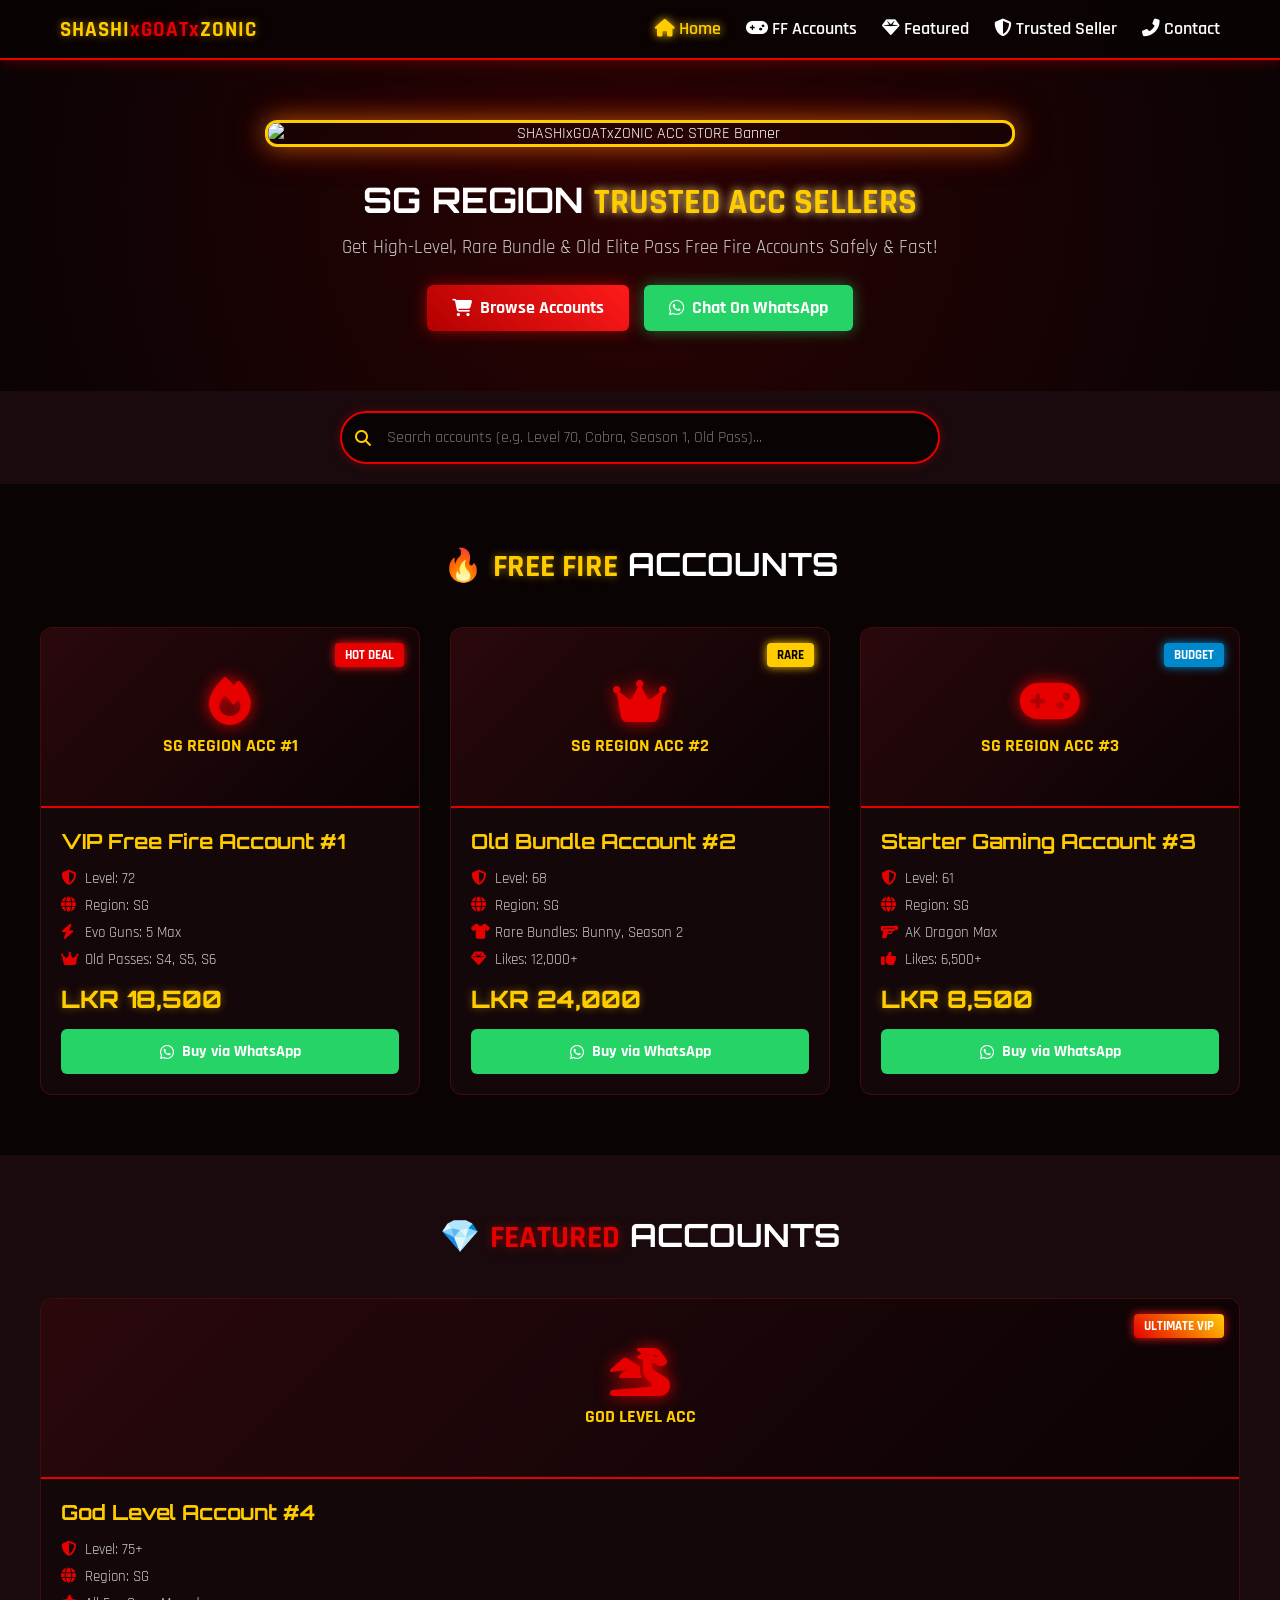
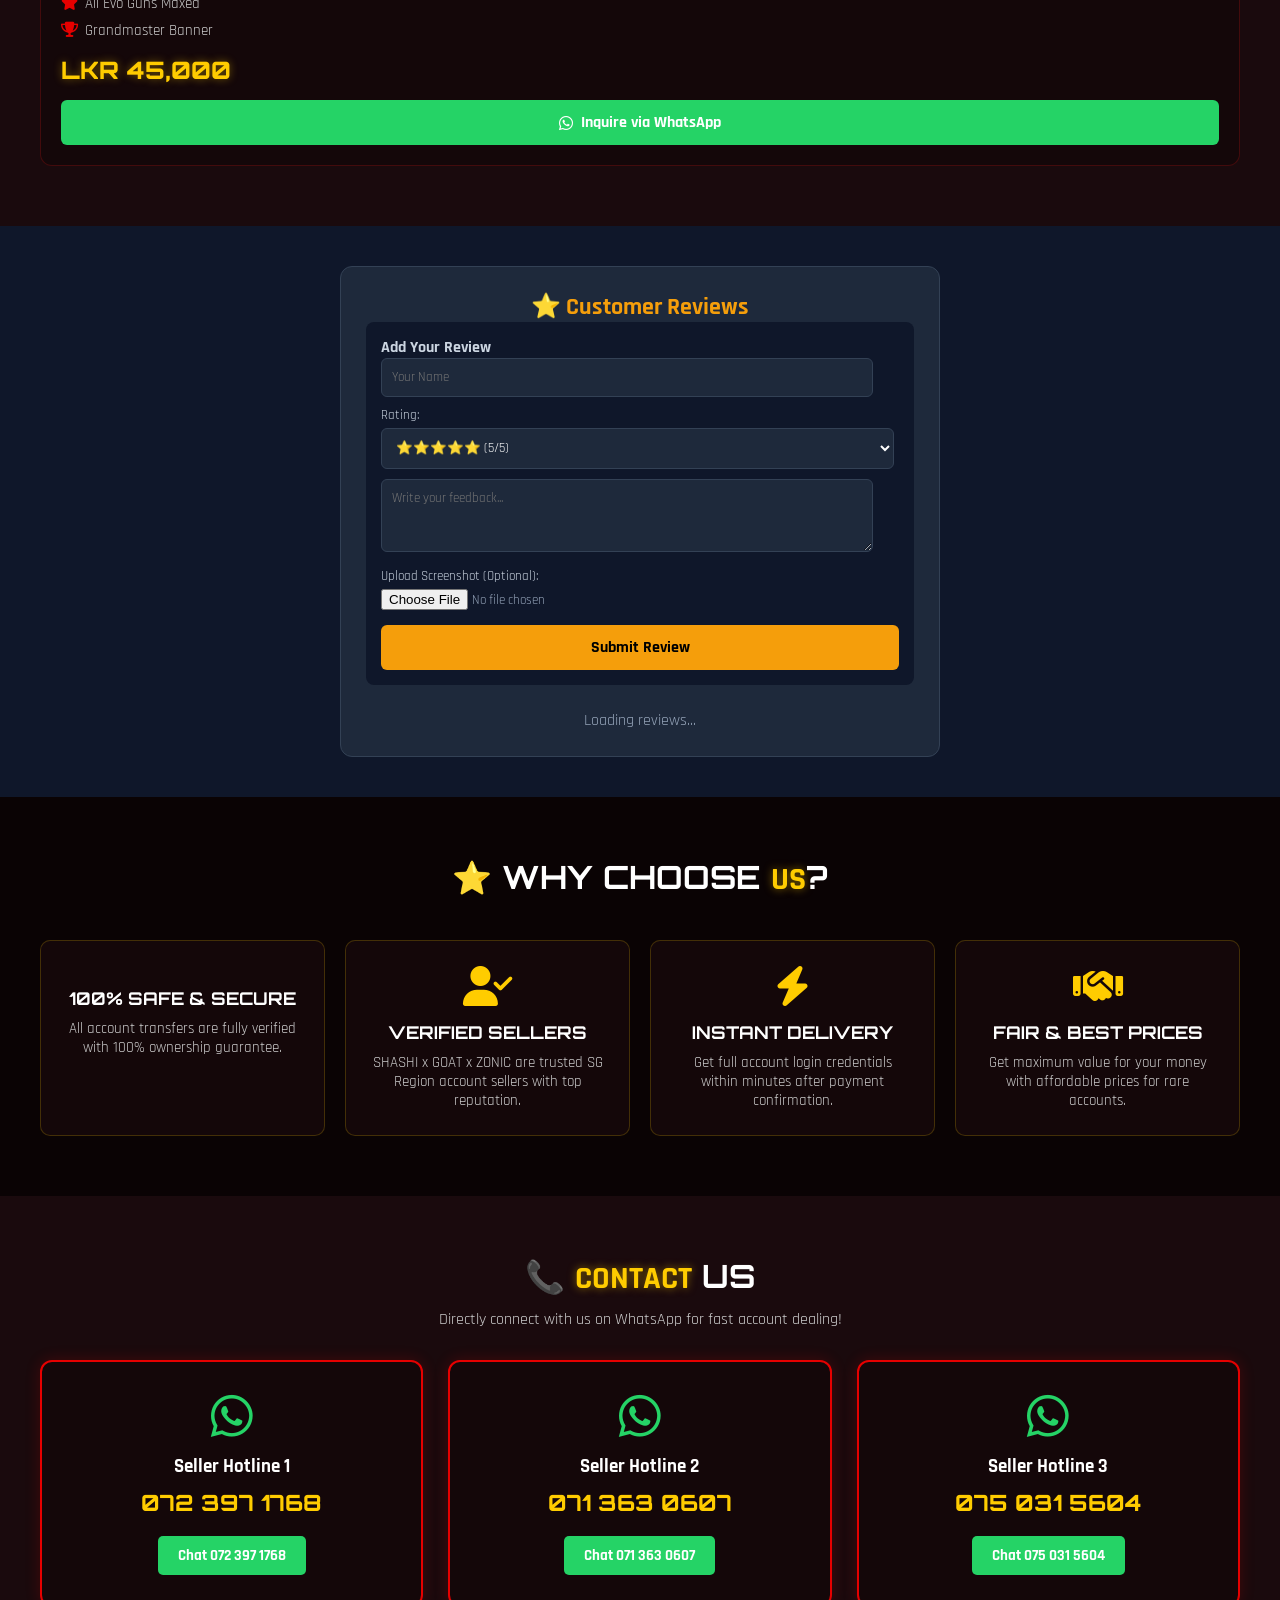
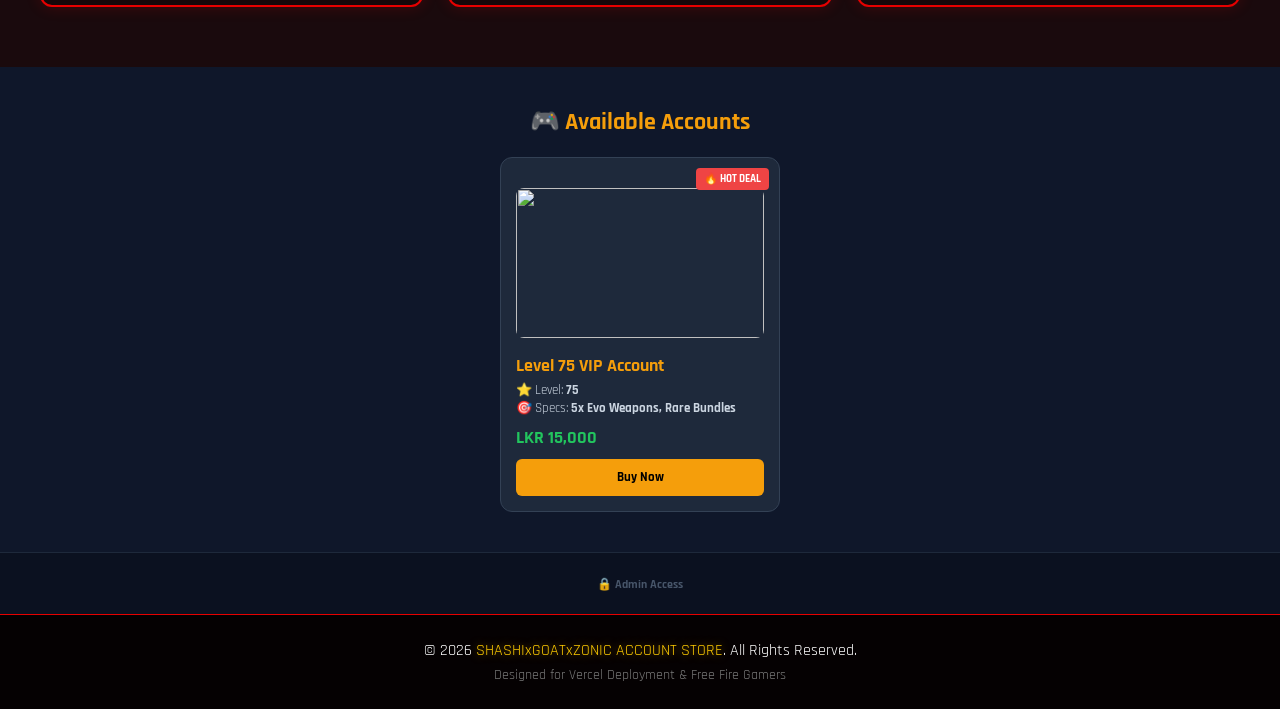
==== index.html @ 591624f6 "Update index.html" ====
<!DOCTYPE html>
<html lang="en">
<head>
    <meta charset="UTF-8">
    <meta name="viewport" content="width=device-width, initial-scale=1.0">
    <title>SHASHIxGOATxZONIC ACCOUNT STORE | Free Fire Acc Store</title>
    <!-- Google Fonts & FontAwesome -->
    <link href="https://fonts.googleapis.com/css2?family=Orbitron:wght@400;600;800;900&family=Rajdhani:wght@500;600;700&display=swap" rel="stylesheet">
    <link rel="stylesheet" href="https://cdnjs.cloudflare.com/ajax/libs/font-awesome/6.4.0/css/all.min.css">
    <link rel="stylesheet" href="style.css">
</head>
<body>

    <!-- Animated Loading Screen -->
    <div id="loader">
        <div class="spinner"></div>
        <div class="loader-text">SHASHIxGOATxZONIC</div>
        <div class="loader-sub">LOADING STORE...</div>
    </div>

    <!-- Navigation Bar -->
    <nav class="navbar">
        <div class="nav-container">
            <a href="#home" class="logo">
                <span class="gold-text">SHASHI</span><span class="red-text">xGOATx</span><span class="gold-text">ZONIC</span>
            </a>
            <div class="menu-toggle" id="mobile-menu">
                <i class="fas fa-bars"></i>
            </div>
            <ul class="nav-menu">
                <li><a href="#home" class="nav-link active"><i class="fas fa-home"></i> Home</a></li>
                <li><a href="#ff-accounts" class="nav-link"><i class="fas fa-gamepad"></i> FF Accounts</a></li>
                <li><a href="#featured" class="nav-link"><i class="fas fa-gem"></i> Featured</a></li>
                <li><a href="#trusted" class="nav-link"><i class="fas fa-shield-alt"></i> Trusted Seller</a></li>
                <li><a href="#contact" class="nav-link"><i class="fas fa-phone-alt"></i> Contact</a></li>
            </ul>
        </div>
    </nav>

    <!-- Hero Section -->
    <section id="home" class="hero">
        <div class="hero-overlay"></div>
        <div class="hero-content">
            <div class="banner-container">
                <img src="banner.jpg" alt="SHASHIxGOATxZONIC ACC STORE Banner" class="hero-banner">
            </div>
            <h1 class="hero-title">SG REGION <span class="highlight">TRUSTED ACC SELLERS</span></h1>
            <p class="hero-subtitle">Get High-Level, Rare Bundle & Old Elite Pass Free Fire Accounts Safely & Fast!</p>
            <div class="hero-btns">
                <a href="#ff-accounts" class="btn btn-primary"><i class="fas fa-shopping-cart"></i> Browse Accounts</a>
                <a href="https://wa.me/94723971768" target="_blank" class="btn btn-whatsapp"><i class="fab fa-whatsapp"></i> Chat On WhatsApp</a>
            </div>
        </div>
    </section>

    <!-- Search & Filter Bar Section -->
    <section class="search-section">
        <div class="container">
            <div class="search-box">
                <i class="fas fa-search search-icon"></i>
                <input type="text" id="searchInput" placeholder="Search accounts (e.g. Level 70, Cobra, Season 1, Old Pass)...">
            </div>
        </div>
    </section>

    <!-- Free Fire Accounts Section -->
    <section id="ff-accounts" class="section">
        <div class="container">
            <h2 class="section-title">🔥 <span class="gold-text">FREE FIRE</span> ACCOUNTS</h2>
            <div class="account-grid" id="accountGrid">

                <!-- Account Card 1 -->
                <div class="card" data-tags="sg region cobra evo level 72">
                    <div class="card-badge">HOT DEAL</div>
                    <div class="card-img-placeholder">
                        <i class="fas fa-fire card-icon"></i>
                        <span>SG REGION ACC #1</span>
                    </div>
                    <div class="card-body">
                        <h3>VIP Free Fire Account #1</h3>
                        <div class="card-specs">
                            <span><i class="fas fa-shield-alt"></i> Level: 72</span>
                            <span><i class="fas fa-globe"></i> Region: SG</span>
                            <span><i class="fas fa-bolt"></i> Evo Guns: 5 Max</span>
                            <span><i class="fas fa-crown"></i> Old Passes: S4, S5, S6</span>
                        </div>
                        <div class="price-tag">LKR 18,500</div>
                        <a href="https://wa.me/94723971768?text=I%20want%20to%20buy%20Account%201%20(LKR%2018500)" target="_blank" class="btn btn-buy"><i class="fab fa-whatsapp"></i> Buy via WhatsApp</a>
                    </div>
                </div>

                <!-- Account Card 2 -->
                <div class="card" data-tags="sg region hiphop bunny level 68">
                    <div class="card-badge gold-badge">RARE</div>
                    <div class="card-img-placeholder">
                        <i class="fas fa-crown card-icon"></i>
                        <span>SG REGION ACC #2</span>
                    </div>
                    <div class="card-body">
                        <h3>Old Bundle Account #2</h3>
                        <div class="card-specs">
                            <span><i class="fas fa-shield-alt"></i> Level: 68</span>
                            <span><i class="fas fa-globe"></i> Region: SG</span>
                            <span><i class="fas fa-tshirt"></i> Rare Bundles: Bunny, Season 2</span>
                            <span><i class="fas fa-gem"></i> Likes: 12,000+</span>
                        </div>
                        <div class="price-tag">LKR 24,000</div>
                        <a href="https://wa.me/94713630607?text=I%20want%20to%20buy%20Account%202%20(LKR%2024000)" target="_blank" class="btn btn-buy"><i class="fab fa-whatsapp"></i> Buy via WhatsApp</a>
                    </div>
                </div>

                <!-- Account Card 3 -->
                <div class="card" data-tags="budget level 60 sg region">
                    <div class="card-badge blue-badge">BUDGET</div>
                    <div class="card-img-placeholder">
                        <i class="fas fa-gamepad card-icon"></i>
                        <span>SG REGION ACC #3</span>
                    </div>
                    <div class="card-body">
                        <h3>Starter Gaming Account #3</h3>
                        <div class="card-specs">
                            <span><i class="fas fa-shield-alt"></i> Level: 61</span>
                            <span><i class="fas fa-globe"></i> Region: SG</span>
                            <span><i class="fas fa-gun"></i> AK Dragon Max</span>
                            <span><i class="fas fa-thumbs-up"></i> Likes: 6,500+</span>
                        </div>
                        <div class="price-tag">LKR 8,500</div>
                        <a href="https://wa.me/94750315604?text=I%20want%20to%20buy%20Account%203%20(LKR%208500)" target="_blank" class="btn btn-buy"><i class="fab fa-whatsapp"></i> Buy via WhatsApp</a>
                    </div>
                </div>

            </div>
        </div>
    </section>

    <!-- Featured Accounts Section -->
    <section id="featured" class="section alt-bg">
        <div class="container">
            <h2 class="section-title">💎 <span class="red-text">FEATURED</span> ACCOUNTS</h2>
            <div class="account-grid">

                <!-- Featured Card 1 -->
                <div class="card featured-card">
                    <div class="card-badge glow-badge">ULTIMATE VIP</div>
                    <div class="card-img-placeholder feat-bg">
                        <i class="fas fa-dragon card-icon"></i>
                        <span>GOD LEVEL ACC</span>
                    </div>
                    <div class="card-body">
                        <h3>God Level Account #4</h3>
                        <div class="card-specs">
                            <span><i class="fas fa-shield-alt"></i> Level: 75+</span>
                            <span><i class="fas fa-globe"></i> Region: SG</span>
                            <span><i class="fas fa-star"></i> All Evo Guns Maxed</span>
                            <span><i class="fas fa-trophy"></i> Grandmaster Banner</span>
                        </div>
                        <div class="price-tag">LKR 45,000</div>
                        <a href="https://wa.me/94723971768?text=I%20want%20to%20inquire%20about%20Featured%20God%20Level%20Account%204" target="_blank" class="btn btn-buy glow-btn"><i class="fab fa-whatsapp"></i> Inquire via WhatsApp</a>
                    </div>
                </div>

            </div>
        </div>
    </section>

<!-- REVIEWS SECTION -->
<section id="reviews-section" style="padding: 40px 20px; background: #0f172a; font-family: sans-serif;">
    <div style="max-width: 600px; margin: 0 auto; background: #1e293b; padding: 25px; border-radius: 12px; border: 1px solid #334155; color: #fff;">
        <h2 style="color: #f59e0b; text-align: center; margin-top: 0;">⭐ Customer Reviews</h2>

        <!-- Submit Review Form -->
        <div style="background: #0f172a; padding: 15px; border-radius: 8px; margin-bottom: 25px;">
            <h3 style="margin-top: 0; font-size: 16px; color: #cbd5e1;">Add Your Review</h3>
            
            <input type="text" id="revName" placeholder="Your Name" style="width: 95%; padding: 10px; margin-bottom: 10px; border-radius: 6px; border: 1px solid #334155; background: #1e293b; color: #fff;">
            
            <label style="font-size: 13px; color: #cbd5e1; display: block; margin-bottom: 5px;">Rating:</label>
            <select id="revRating" style="width: 99%; padding: 10px; margin-bottom: 10px; border-radius: 6px; border: 1px solid #334155; background: #1e293b; color: #fff;">
                <option value="5">⭐⭐⭐⭐⭐ (5/5)</option>
                <option value="4">⭐⭐⭐⭐ (4/5)</option>
                <option value="3">⭐⭐⭐ (3/5)</option>
                <option value="2">⭐⭐ (2/5)</option>
                <option value="1">⭐ (1/5)</option>
            </select>

            <textarea id="revComment" placeholder="Write your feedback..." rows="3" style="width: 95%; padding: 10px; margin-bottom: 10px; border-radius: 6px; border: 1px solid #334155; background: #1e293b; color: #fff;"></textarea>
            
            <label style="font-size: 13px; color: #cbd5e1; display: block; margin-bottom: 5px;">Upload Screenshot (Optional):</label>
            <input type="file" id="revImage" accept="image/*" style="background: transparent; border: none; color: #94a3b8; margin-bottom: 15px;">

            <button onclick="submitReview()" id="subBtn" style="width: 100%; padding: 12px; background: #f59e0b; color: #000; border: none; font-weight: bold; border-radius: 6px; cursor: pointer; font-size: 16px;">Submit Review</button>
        </div>

        <!-- Reviews Display List -->
        <div id="reviewsContainer">
            <p style="text-align: center; color: #94a3b8;">Loading reviews...</p>
        </div>
    </div>
</section>

    
    <!-- Trusted Seller Section -->
    <section id="trusted" class="section">
        <div class="container">
            <h2 class="section-title">⭐ WHY CHOOSE <span class="gold-text">US</span>?</h2>
            <div class="trusted-grid">
                <div class="trusted-box">
                    <i class="fas fa-shield-check trust-icon"></i>
                    <h3>100% SAFE & SECURE</h3>
                    <p>All account transfers are fully verified with 100% ownership guarantee.</p>
                </div>
                <div class="trusted-box">
                    <i class="fas fa-user-check trust-icon"></i>
                    <h3>VERIFIED SELLERS</h3>
                    <p>SHASHI x GOAT x ZONIC are trusted SG Region account sellers with top reputation.</p>
                </div>
                <div class="trusted-box">
                    <i class="fas fa-bolt trust-icon"></i>
                    <h3>INSTANT DELIVERY</h3>
                    <p>Get full account login credentials within minutes after payment confirmation.</p>
                </div>
                <div class="trusted-box">
                    <i class="fas fa-handshake trust-icon"></i>
                    <h3>FAIR & BEST PRICES</h3>
                    <p>Get maximum value for your money with affordable prices for rare accounts.</p>
                </div>
            </div>
        </div>
    </section>

    <!-- Contact Section -->
    <section id="contact" class="section alt-bg">
        <div class="container">
            <h2 class="section-title">📞 <span class="gold-text">CONTACT</span> US</h2>
            <p class="contact-sub">Directly connect with us on WhatsApp for fast account dealing!</p>
            
            <div class="contact-cards">
                <div class="contact-card">
                    <i class="fab fa-whatsapp contact-icon"></i>
                    <h3>Seller Hotline 1</h3>
                    <p class="phone-number">072 397 1768</p>
                    <a href="https://wa.me/94723971768" target="_blank" class="btn btn-whatsapp-card">Chat 072 397 1768</a>
                </div>

                <div class="contact-card">
                    <i class="fab fa-whatsapp contact-icon"></i>
                    <h3>Seller Hotline 2</h3>
                    <p class="phone-number">071 363 0607</p>
                    <a href="https://wa.me/94713630607" target="_blank" class="btn btn-whatsapp-card">Chat 071 363 0607</a>
                </div>

                <div class="contact-card">
                    <i class="fab fa-whatsapp contact-icon"></i>
                    <h3>Seller Hotline 3</h3>
                    <p class="phone-number">075 031 5604</p>
                    <a href="https://wa.me/94750315604" target="_blank" class="btn btn-whatsapp-card">Chat 075 031 5604</a>
                </div>
            </div>
        </div>
    </section>


<!-- 1. ACCOUNTS DISPLAY SECTION -->
<section id="accounts" style="padding: 40px 20px; background: #0f172a; text-align: center;">
    <h2 style="color: #f59e0b; margin-bottom: 20px;">🎮 Available Accounts</h2>
    
    <div id="accountsContainer" style="display: flex; flex-wrap: wrap; gap: 20px; justify-content: center; max-width: 1000px; margin: 0 auto;">
        <!-- Sample Card -->
        <div class="acc-card" style="background: #1e293b; width: 280px; padding: 15px; border-radius: 12px; border: 1px solid #334155; position: relative; text-align: left; color: #fff;">
            <span style="position: absolute; top: 10px; right: 10px; background: #ef4444; color: #fff; padding: 4px 8px; border-radius: 4px; font-size: 11px; font-weight: bold;">🔥 HOT DEAL</span>
            <img src="https://via.placeholder.com/250x150" style="width: 100%; border-radius: 8px; margin-top: 15px; height: 150px; object-fit: cover;">
            <h3 style="margin: 10px 0 5px 0; color: #f59e0b; font-size: 18px;">Level 75 VIP Account</h3>
            <p style="margin: 2px 0; font-size: 13px; color: #cbd5e1;">⭐ Level: <strong>75</strong></p>
            <p style="margin: 2px 0; font-size: 13px; color: #cbd5e1;">🎯 Specs: <strong>5x Evo Weapons, Rare Bundles</strong></p>
            <h4 style="color: #22c55e; margin: 10px 0; font-size: 18px;">LKR 15,000</h4>
            <button onclick="alert('Contacting Admin...')" style="width: 100%; padding: 10px; background: #f59e0b; color: #000; font-weight: bold; border: none; border-radius: 6px; cursor: pointer;">Buy Now</button>
        </div>
    </div>
</section>

<!-- 2. PROTECTED ADMIN SECTION -->
<section style="text-align: center; padding: 20px; background: #0b1120; border-top: 1px solid #1e293b;">
    <!-- Small Secret Button for Admin -->
    <button onclick="toggleAdminPanel()" style="background: transparent; color: #475569; border: none; font-size: 12px; cursor: pointer; font-weight: bold;">
        🔒 Admin Access
    </button>

    <div id="adminPanelModal" style="display: none; max-width: 450px; margin: 20px auto; background: #1e293b; padding: 25px; border-radius: 12px; border: 1px solid #334155; color: #fff; text-align: left;">
        
        <!-- STEP 1: LOGIN -->
        <div id="adminLoginBox">
            <h3 style="color: #f59e0b; margin-top: 0; text-align: center;">🔐 Admin Passcode</h3>
            <input type="password" id="adminSecretPass" placeholder="Enter Admin Password" style="width: 93%; padding: 10px; margin-bottom: 10px; border-radius: 6px; border: 1px solid #334155; background: #0f172a; color: #fff; text-align: center;">
            <button onclick="loginAsAdmin()" style="width: 100%; padding: 10px; background: #f59e0b; color: #000; font-weight: bold; border: none; border-radius: 6px; cursor: pointer;">Unlock Admin Panel</button>
            <p id="passErr" style="color: #ef4444; font-size: 13px; display: none; text-align: center; margin-top: 8px;">⚠️ මුරපදය වැරදියි!</p>
        </div>

        <!-- STEP 2: ADD AD FORM (Hidden until login) -->
        <div id="adCreationForm" style="display: none;">
            <div style="display: flex; justify-content: space-between; align-items: center; margin-bottom: 15px;">
                <h3 style="color: #22c55e; margin: 0;">➕ Post New Ad</h3>
                <button onclick="logoutAdmin()" style="background: #ef4444; color: #fff; border: none; padding: 4px 8px; border-radius: 4px; font-size: 11px; cursor: pointer;">Lock Panel</button>
            </div>
            
            <label style="font-size: 12px; color: #cbd5e1;">Badge Tag:</label>
            <select id="adBadge" style="width: 100%; padding: 8px; margin-bottom: 10px; border-radius: 6px; background: #0f172a; color: #fff; border: 1px solid #334155;">
                <option value="🔥 HOT DEAL">🔥 HOT DEAL</option>
                <option value="💰 BUDGET BUY">💰 BUDGET BUY</option>
                <option value="⚡ QUICK SALE">⚡ QUICK SALE</option>
                <option value="👑 VIP ACCOUNT">👑 VIP ACCOUNT</option>
            </select>

            <label style="font-size: 12px; color: #cbd5e1;">Account Title:</label>
            <input type="text" id="adTitle" placeholder="e.g. Level 70 Max Evo Account" style="width: 93%; padding: 8px; margin-bottom: 10px; border-radius: 6px; background: #0f172a; color: #fff; border: 1px solid #334155;">

            <label style="font-size: 12px; color: #cbd5e1;">Account Level:</label>
            <input type="number" id="adLevel" placeholder="e.g. 70" style="width: 93%; padding: 8px; margin-bottom: 10px; border-radius: 6px; background: #0f172a; color: #fff; border: 1px solid #334155;">

            <label style="font-size: 12px; color: #cbd5e1;">Key Details / Specs:</label>
            <input type="text" id="adSpecs" placeholder="e.g. Cobra MP40, AK Blue Dragon" style="width: 93%; padding: 8px; margin-bottom: 10px; border-radius: 6px; background: #0f172a; color: #fff; border: 1px solid #334155;">

            <label style="font-size: 12px; color: #cbd5e1;">Price (LKR):</label>
            <input type="text" id="adPrice" placeholder="e.g. 15,000" style="width: 93%; padding: 8px; margin-bottom: 10px; border-radius: 6px; background: #0f172a; color: #fff; border: 1px solid #334155;">

            <label style="font-size: 12px; color: #cbd5e1; display: block; margin-top: 5px;">Upload Image from Device:</label>
            <input type="file" id="adImageFile" accept="image/*" style="width: 93%; padding: 8px; margin-bottom: 15px; background: #0f172a; color: #94a3b8; border-radius: 6px; border: 1px solid #334155;">

            <button onclick="postAdAsAdmin()" style="width: 100%; padding: 12px; background: #22c55e; color: #fff; font-weight: bold; border: none; border-radius: 6px; cursor: pointer; font-size: 15px;">🚀 Post Account Ad</button>
        </div>

    </div>
</section>

<!-- 3. JAVASCRIPT LOGIC -->
<script>
function toggleAdminPanel() {
    const box = document.getElementById('adminPanelModal');
    box.style.display = box.style.display === 'none' ? 'block' : 'none';
}

function loginAsAdmin() {
    const pass = document.getElementById('adminSecretPass').value;
    const err = document.getElementById('passErr');
    
    // 👇 ඔයාගේ Admin Password එක මෙතැනට දාන්න (දැනට 1234)
    if (pass === "1234") { 
        err.style.display = "none";
        document.getElementById('adminLoginBox').style.display = "none";
        document.getElementById('adCreationForm').style.display = "block";
    } else {
        err.style.display = "block";
    }
}

function logoutAdmin() {
    document.getElementById('adminSecretPass').value = "";
    document.getElementById('adminLoginBox').style.display = "block";
    document.getElementById('adCreationForm').style.display = "none";
}

function postAdAsAdmin() {
    const badge = document.getElementById('adBadge').value;
    const title = document.getElementById('adTitle').value.trim();
    const level = document.getElementById('adLevel').value.trim();
    const specs = document.getElementById('adSpecs').value.trim();
    const price = document.getElementById('adPrice').value.trim();
    const fileInput = document.getElementById('adImageFile');

    if (!title || !price) {
        alert("කරුණාකර Title එක සහ Price එක ඇතුළත් කරන්න!");
        return;
    }

    if (fileInput.files && fileInput.files[0]) {
        const reader = new FileReader();
        reader.onload = function(e) {
            renderCard(badge, title, level, specs, price, e.target.result);
        };
        reader.readAsDataURL(fileInput.files[0]);
    } else {
        renderCard(badge, title, level, specs, price, "https://via.placeholder.com/250x150");
    }
}

function renderCard(badge, title, level, specs, price, imageSrc) {
    let badgeBg = "#ef4444"; 
    if(badge.includes("BUDGET")) badgeBg = "#3b82f6"; 
    if(badge.includes("QUICK")) badgeBg = "#f59e0b"; 
    if(badge.includes("VIP")) badgeBg = "#8b5cf6"; 

    const container = document.getElementById('accountsContainer');
    
    const cardHtml = `
        <div class="acc-card" style="background: #1e293b; width: 280px; padding: 15px; border-radius: 12px; border: 1px solid #334155; position: relative; text-align: left; color: #fff;">
            <span style="position: absolute; top: 10px; right: 10px; background: ${badgeBg}; color: #fff; padding: 4px 8px; border-radius: 4px; font-size: 11px; font-weight: bold;">${badge}</span>
            <img src="${imageSrc}" style="width: 100%; border-radius: 8px; margin-top: 15px; height: 150px; object-fit: cover;">
            <h3 style="margin: 10px 0 5px 0; color: #f59e0b; font-size: 18px;">${title}</h3>
            <p style="margin: 2px 0; font-size: 13px; color: #cbd5e1;">⭐ Level: <strong>${level || 'N/A'}</strong></p>
            <p style="margin: 2px 0; font-size: 13px; color: #cbd5e1;">🎯 Specs: <strong>${specs || 'Standard'}</strong></p>
            <h4 style="color: #22c55e; margin: 10px 0; font-size: 18px;">LKR ${price}</h4>
            <button onclick="alert('Contacting Admin...')" style="width: 100%; padding: 10px; background: #f59e0b; color: #000; font-weight: bold; border: none; border-radius: 6px; cursor: pointer;">Buy Now</button>
        </div>
    `;

    container.insertAdjacentHTML('afterbegin', cardHtml);
    alert("Ad එක සාර්ථකව Post විය! 🎉");

    // Clear inputs
    document.getElementById('adTitle').value = "";
    document.getElementById('adLevel').value = "";
    document.getElementById('adSpecs').value = "";
    document.getElementById('adPrice').value = "";
    document.getElementById('adImageFile').value = "";
}
</script>

<script>
function toggleAdminBox() {
    const box = document.getElementById('adminModal');
    box.style.display = box.style.display === 'none' ? 'block' : 'none';
}

function checkInlineAdmin() {
    const pass = document.getElementById('inlineAdminPass').value;
    const err = document.getElementById('inlineAdminErr');
    const controls = document.getElementById('adminControls');

    if (pass === "dszdenu2010") { // 👈 ඔබේ Admin Password එක මෙතැනට දාන්න
        err.style.display = "none";
        controls.style.display = "block";
    } else {
        err.style.display = "block";
        controls.style.display = "none";
    }
}
</script>

    <!-- Footer -->
    <footer class="footer">
        <div class="container">
            <p>&copy; 2026 <span class="gold-text">SHASHIxGOATxZONIC ACCOUNT STORE</span>. All Rights Reserved.</p>
            <p class="sub-foot">Designed for Vercel Deployment & Free Fire Gamers</p>
        </div>
    </footer>

    <script src="script.js"></script>
</body>
</html>
---- style.css ----
/* Reset & Global CSS */
* {
    margin: 0;
    padding: 0;
    box-sizing: border-box;
    scroll-behavior: smooth;
    font-family: 'Rajdhani', sans-serif;
}

:root {
    --bg-dark: #0a0304;
    --bg-card: #140709;
    --bg-alt: #1a0a0d;
    --red-main: #e60000;
    --red-glow: #ff1a1a;
    --gold-main: #ffcc00;
    --gold-glow: #ffe680;
    --text-light: #ffffff;
    --text-dim: #cccccc;
    --border-red: #ff1a1a33;
}

body {
    background-color: var(--bg-dark);
    color: var(--text-light);
    overflow-x: hidden;
}

/* Scrollbar */
::-webkit-scrollbar {
    width: 8px;
}
::-webkit-scrollbar-track {
    background: var(--bg-dark);
}
::-webkit-scrollbar-thumb {
    background: var(--red-main);
    border-radius: 4px;
}

/* Loading Screen */
#loader {
    position: fixed;
    top: 0;
    left: 0;
    width: 100%;
    height: 100%;
    background: var(--bg-dark);
    display: flex;
    flex-direction: column;
    justify-content: center;
    align-items: center;
    z-index: 99999;
    transition: opacity 0.5s ease, visibility 0.5s ease;
}

.spinner {
    width: 60px;
    height: 60px;
    border: 5px solid #222;
    border-top: 5px solid var(--red-main);
    border-bottom: 5px solid var(--gold-main);
    border-radius: 50%;
    animation: spin 1s linear infinite;
}

.loader-text {
    font-family: 'Orbitron', sans-serif;
    color: var(--gold-main);
    font-size: 1.5rem;
    font-weight: 800;
    margin-top: 20px;
    letter-spacing: 2px;
    text-shadow: 0 0 10px rgba(255, 204, 0, 0.5);
}

.loader-sub {
    color: var(--red-main);
    letter-spacing: 3px;
    font-size: 0.9rem;
    margin-top: 5px;
}

@keyframes spin {
    0% { transform: rotate(0deg); }
    100% { transform: rotate(360deg); }
}

/* Navigation Bar */
.navbar {
    position: fixed;
    top: 0;
    left: 0;
    width: 100%;
    background: rgba(10, 3, 4, 0.95);
    border-bottom: 2px solid var(--red-main);
    box-shadow: 0 0 15px rgba(230, 0, 0, 0.4);
    z-index: 1000;
    padding: 15px 0;
}

.nav-container {
    max-width: 1200px;
    margin: 0 auto;
    display: flex;
    justify-content: space-between;
    align-items: center;
    padding: 0 20px;
}

.logo {
    font-family: 'Orbitron', sans-serif;
    font-size: 1.3rem;
    font-weight: 900;
    text-decoration: none;
    letter-spacing: 1px;
}

.gold-text { color: var(--gold-main); text-shadow: 0 0 8px rgba(255,204,0,0.5); }
.red-text { color: var(--red-main); text-shadow: 0 0 8px rgba(230,0,0,0.5); }

.nav-menu {
    display: flex;
    list-style: none;
    gap: 25px;
}

.nav-link {
    color: var(--text-light);
    text-decoration: none;
    font-size: 1.1rem;
    font-weight: 600;
    transition: 0.3s;
}

.nav-link:hover, .nav-link.active {
    color: var(--gold-main);
    text-shadow: 0 0 10px var(--gold-main);
}

.menu-toggle {
    display: none;
    font-size: 1.5rem;
    color: var(--gold-main);
    cursor: pointer;
}

/* Hero Section */
.hero {
    position: relative;
    padding: 120px 20px 60px;
    text-align: center;
    background: radial-gradient(circle, rgba(230,0,0,0.15) 0%, rgba(10,3,4,1) 100%);
}

.banner-container {
    max-width: 750px;
    margin: 0 auto 30px;
    border: 3px solid var(--gold-main);
    border-radius: 12px;
    overflow: hidden;
    box-shadow: 0 0 25px rgba(255, 204, 0, 0.4), 0 0 35px rgba(230, 0, 0, 0.5);
    transition: transform 0.4s ease;
}

.banner-container:hover {
    transform: scale(1.02);
}

.hero-banner {
    width: 100%;
    height: auto;
    display: block;
}

.hero-title {
    font-family: 'Orbitron', sans-serif;
    font-size: 2.2rem;
    color: var(--text-light);
    margin-bottom: 10px;
}

.hero-title .highlight {
    color: var(--gold-main);
    text-shadow: 0 0 10px var(--gold-glow);
}

.hero-subtitle {
    font-size: 1.2rem;
    color: var(--text-dim);
    max-width: 600px;
    margin: 0 auto 25px;
}

.hero-btns {
    display: flex;
    justify-content: center;
    gap: 15px;
    flex-wrap: wrap;
}

/* Buttons */
.btn {
    padding: 12px 25px;
    border-radius: 6px;
    font-weight: 700;
    font-size: 1.1rem;
    text-decoration: none;
    display: inline-flex;
    align-items: center;
    gap: 8px;
    cursor: pointer;
    transition: all 0.3s ease;
    border: none;
}

.btn-primary {
    background: linear-gradient(45deg, #b30000, #ff1a1a);
    color: #fff;
    box-shadow: 0 0 15px rgba(230,0,0,0.6);
}

.btn-primary:hover {
    transform: translateY(-3px);
    box-shadow: 0 0 25px rgba(255,26,26,0.9);
}

.btn-whatsapp {
    background: #25d366;
    color: #fff;
    box-shadow: 0 0 15px rgba(37,211,102,0.5);
}

.btn-whatsapp:hover {
    transform: translateY(-3px);
    box-shadow: 0 0 25px rgba(37,211,102,0.8);
}

/* Search Section */
.search-section {
    padding: 20px;
    background: var(--bg-alt);
}

.container {
    max-width: 1200px;
    margin: 0 auto;
}

.search-box {
    position: relative;
    max-width: 600px;
    margin: 0 auto;
}

.search-icon {
    position: absolute;
    left: 15px;
    top: 50%;
    transform: translateY(-50%);
    color: var(--gold-main);
}

#searchInput {
    width: 100%;
    padding: 14px 15px 14px 45px;
    background: var(--bg-dark);
    border: 2px solid var(--red-main);
    border-radius: 30px;
    color: #fff;
    font-size: 1rem;
    outline: none;
    box-shadow: 0 0 10px rgba(230, 0, 0, 0.3);
    transition: 0.3s;
}

#searchInput:focus {
    border-color: var(--gold-main);
    box-shadow: 0 0 15px var(--gold-main);
}

/* Sections */
.section {
    padding: 60px 20px;
}

.alt-bg {
    background-color: var(--bg-alt);
}

.section-title {
    font-family: 'Orbitron', sans-serif;
    text-align: center;
    font-size: 2rem;
    margin-bottom: 40px;
    color: var(--text-light);
}

/* Account Grid & Cards */
.account-grid {
    display: grid;
    grid-template-columns: repeat(auto-fit, minmax(300px, 1fr));
    gap: 30px;
}

.card {
    background: var(--bg-card);
    border: 1px solid var(--border-red);
    border-radius: 12px;
    overflow: hidden;
    position: relative;
    transition: transform 0.3s ease, box-shadow 0.3s ease;
}

.card:hover {
    transform: translateY(-8px);
    border-color: var(--gold-main);
    box-shadow: 0 0 20px rgba(255, 204, 0, 0.3);
}

.card-badge {
    position: absolute;
    top: 15px;
    right: 15px;
    background: var(--red-main);
    color: #fff;
    font-weight: 700;
    font-size: 0.8rem;
    padding: 4px 10px;
    border-radius: 4px;
    z-index: 2;
    box-shadow: 0 0 10px var(--red-glow);
}

.gold-badge { background: var(--gold-main); color: #000; box-shadow: 0 0 10px var(--gold-main); }
.blue-badge { background: #0088cc; box-shadow: 0 0 10px #0088cc; }
.glow-badge { background: linear-gradient(45deg, var(--red-main), var(--gold-main)); }

.card-img-placeholder {
    height: 180px;
    background: linear-gradient(135deg, #2a080c, #0a0304);
    display: flex;
    flex-direction: column;
    justify-content: center;
    align-items: center;
    border-bottom: 2px solid var(--red-main);
    color: var(--gold-main);
    font-weight: 700;
    font-size: 1.1rem;
    gap: 10px;
}

.card-icon {
    font-size: 3rem;
    color: var(--red-main);
    text-shadow: 0 0 15px var(--red-main);
}

.card-body {
    padding: 20px;
}

.card-body h3 {
    font-family: 'Orbitron', sans-serif;
    font-size: 1.3rem;
    color: var(--gold-main);
    margin-bottom: 15px;
}

.card-specs {
    display: flex;
    flex-direction: column;
    gap: 8px;
    font-size: 0.95rem;
    color: var(--text-dim);
    margin-bottom: 15px;
}

.card-specs i {
    color: var(--red-main);
    width: 20px;
}

.price-tag {
    font-family: 'Orbitron', sans-serif;
    font-size: 1.5rem;
    font-weight: 800;
    color: var(--gold-main);
    margin-bottom: 15px;
    text-shadow: 0 0 8px rgba(255, 204, 0, 0.4);
}

.btn-buy {
    width: 100%;
    justify-content: center;
    background: #25d366;
    color: #fff;
    font-size: 1rem;
}

.btn-buy:hover {
    background: #1ebc57;
    box-shadow: 0 0 15px rgba(37, 211, 102, 0.7);
}

/* Trusted Section */
.trusted-grid {
    display: grid;
    grid-template-columns: repeat(auto-fit, minmax(230px, 1fr));
    gap: 20px;
}

.trusted-box {
    background: var(--bg-card);
    border: 1px solid rgba(255, 204, 0, 0.2);
    padding: 25px;
    border-radius: 10px;
    text-align: center;
    transition: 0.3s;
}

.trusted-box:hover {
    border-color: var(--gold-main);
    box-shadow: 0 0 15px rgba(255, 204, 0, 0.2);
    transform: translateY(-5px);
}

.trust-icon {
    font-size: 2.5rem;
    color: var(--gold-main);
    margin-bottom: 15px;
}

.trusted-box h3 {
    font-family: 'Orbitron', sans-serif;
    font-size: 1.1rem;
    color: #fff;
    margin-bottom: 10px;
}

.trusted-box p {
    color: var(--text-dim);
    font-size: 0.95rem;
}

/* Contact Section */
.contact-sub {
    text-align: center;
    color: var(--text-dim);
    margin-top: -30px;
    margin-bottom: 30px;
}

.contact-cards {
    display: grid;
    grid-template-columns: repeat(auto-fit, minmax(250px, 1fr));
    gap: 25px;
}

.contact-card {
    background: var(--bg-card);
    border: 2px solid var(--red-main);
    border-radius: 12px;
    padding: 30px;
    text-align: center;
    box-shadow: 0 0 15px rgba(230, 0, 0, 0.2);
    transition: 0.3s;
}

.contact-card:hover {
    border-color: var(--gold-main);
    box-shadow: 0 0 25px rgba(255, 204, 0, 0.4);
    transform: translateY(-5px);
}

.contact-icon {
    font-size: 3rem;
    color: #25d366;
    margin-bottom: 15px;
}

.phone-number {
    font-family: 'Orbitron', sans-serif;
    font-size: 1.4rem;
    font-weight: 800;
    color: var(--gold-main);
    margin: 10px 0 20px;
}

.btn-whatsapp-card {
    background: #25d366;
    color: #fff;
    padding: 10px 20px;
    font-size: 0.95rem;
    border-radius: 5px;
    text-decoration: none;
    display: inline-block;
    font-weight: 700;
}

/* Footer */
.footer {
    background: #050102;
    padding: 25px 20px;
    text-align: center;
    border-top: 1px solid var(--red-main);
}

.sub-foot {
    color: #777;
    font-size: 0.85rem;
    margin-top: 5px;
}

/* Responsive Mobile Rules */
@media (max-width: 768px) {
    .menu-toggle {
        display: block;
    }

    .nav-menu {
        position: fixed;
        top: 65px;
        left: -100%;
        width: 100%;
        height: calc(100vh - 65px);
        background: rgba(10, 3, 4, 0.98);
        flex-direction: column;
        align-items: center;
        padding-top: 40px;
        transition: 0.4s ease;
    }

    .nav-menu.active {
        left: 0;
    }

    .hero-title {
        font-size: 1.6rem;
    }

    .hero-subtitle {
        font-size: 1rem;
    }
}
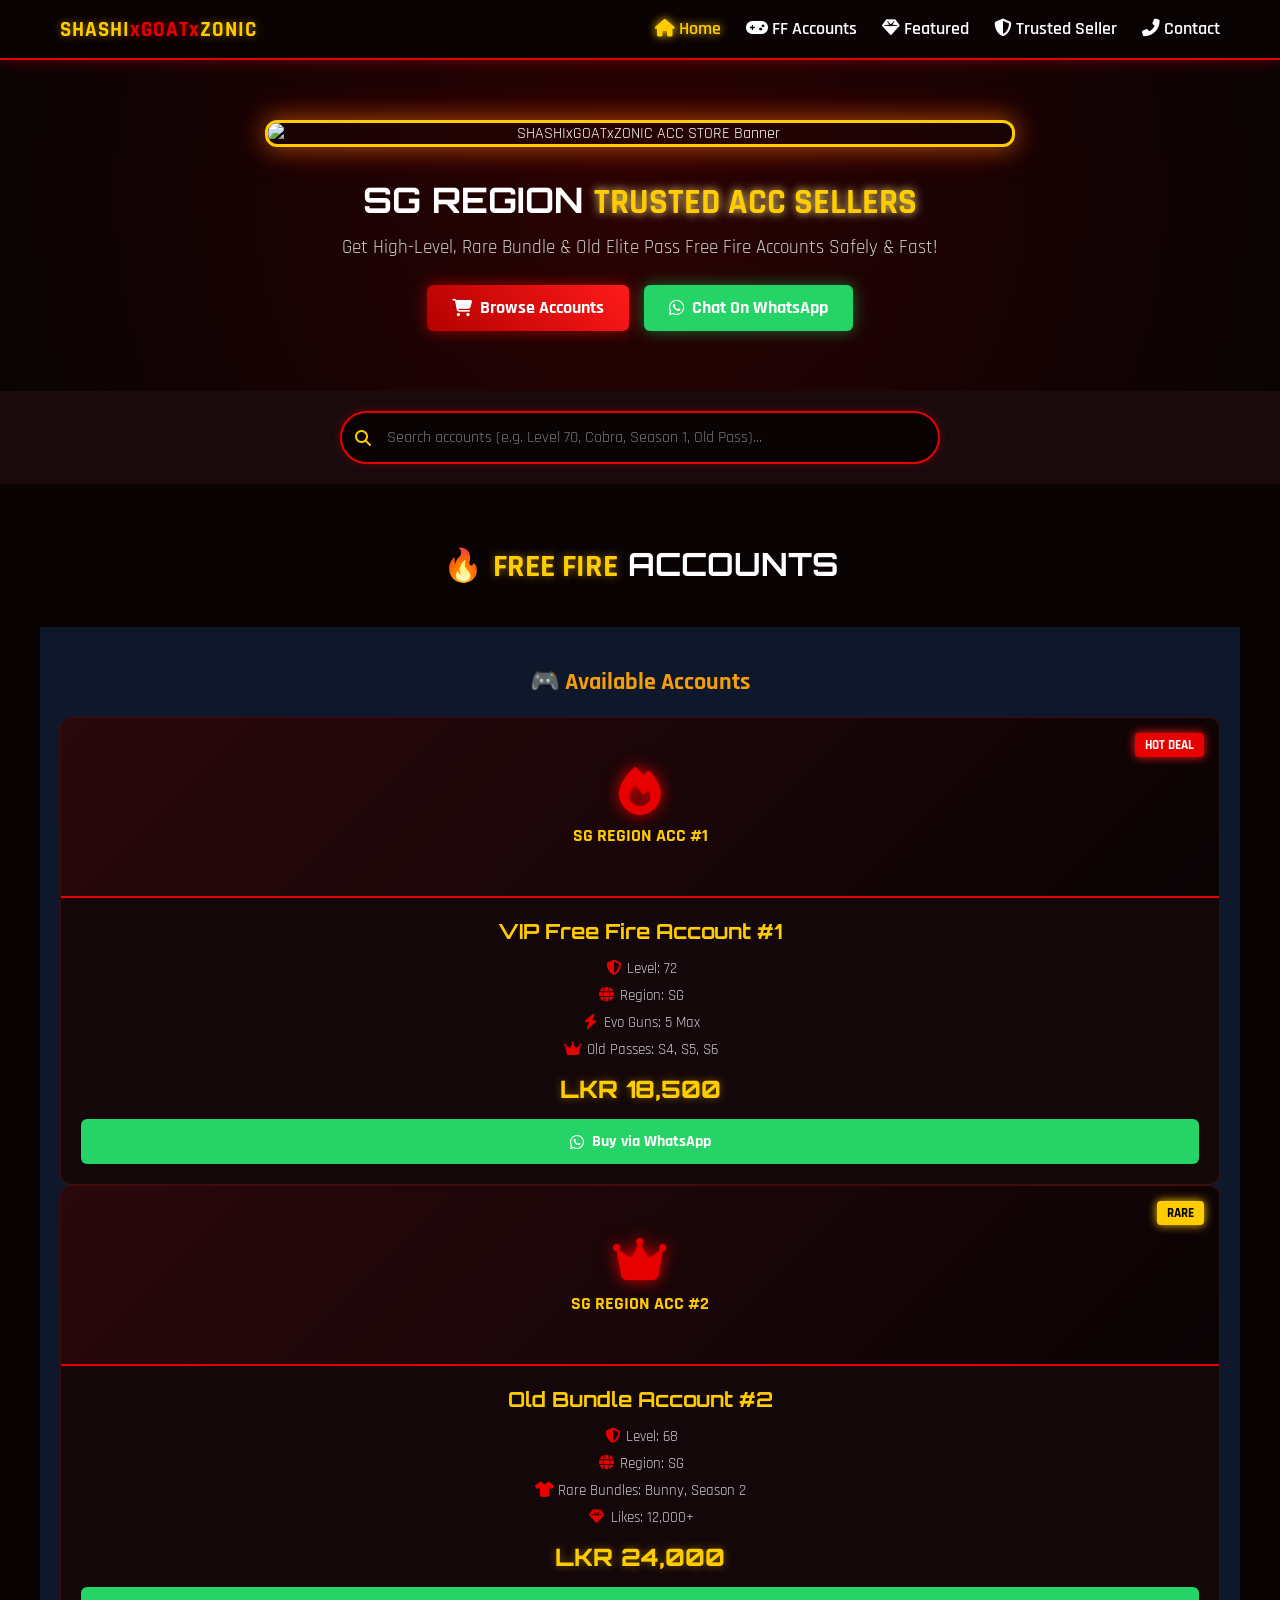
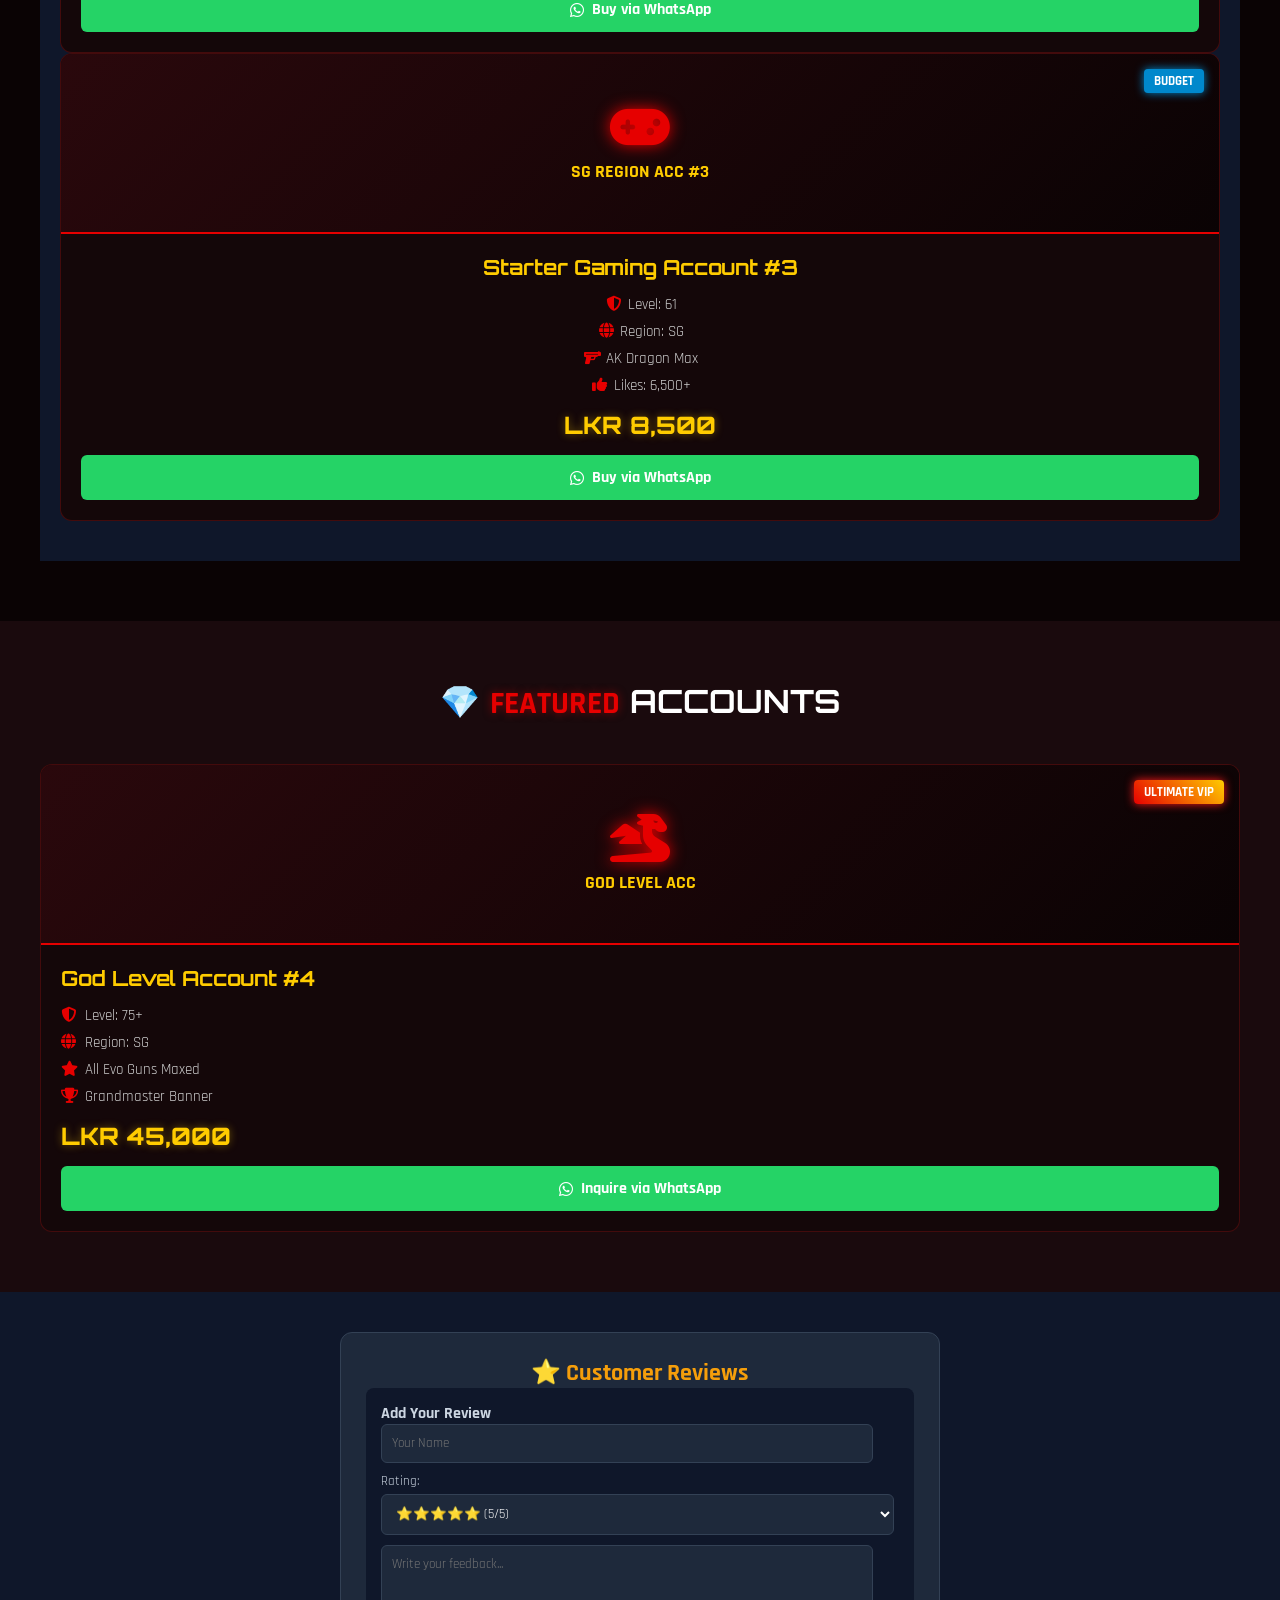
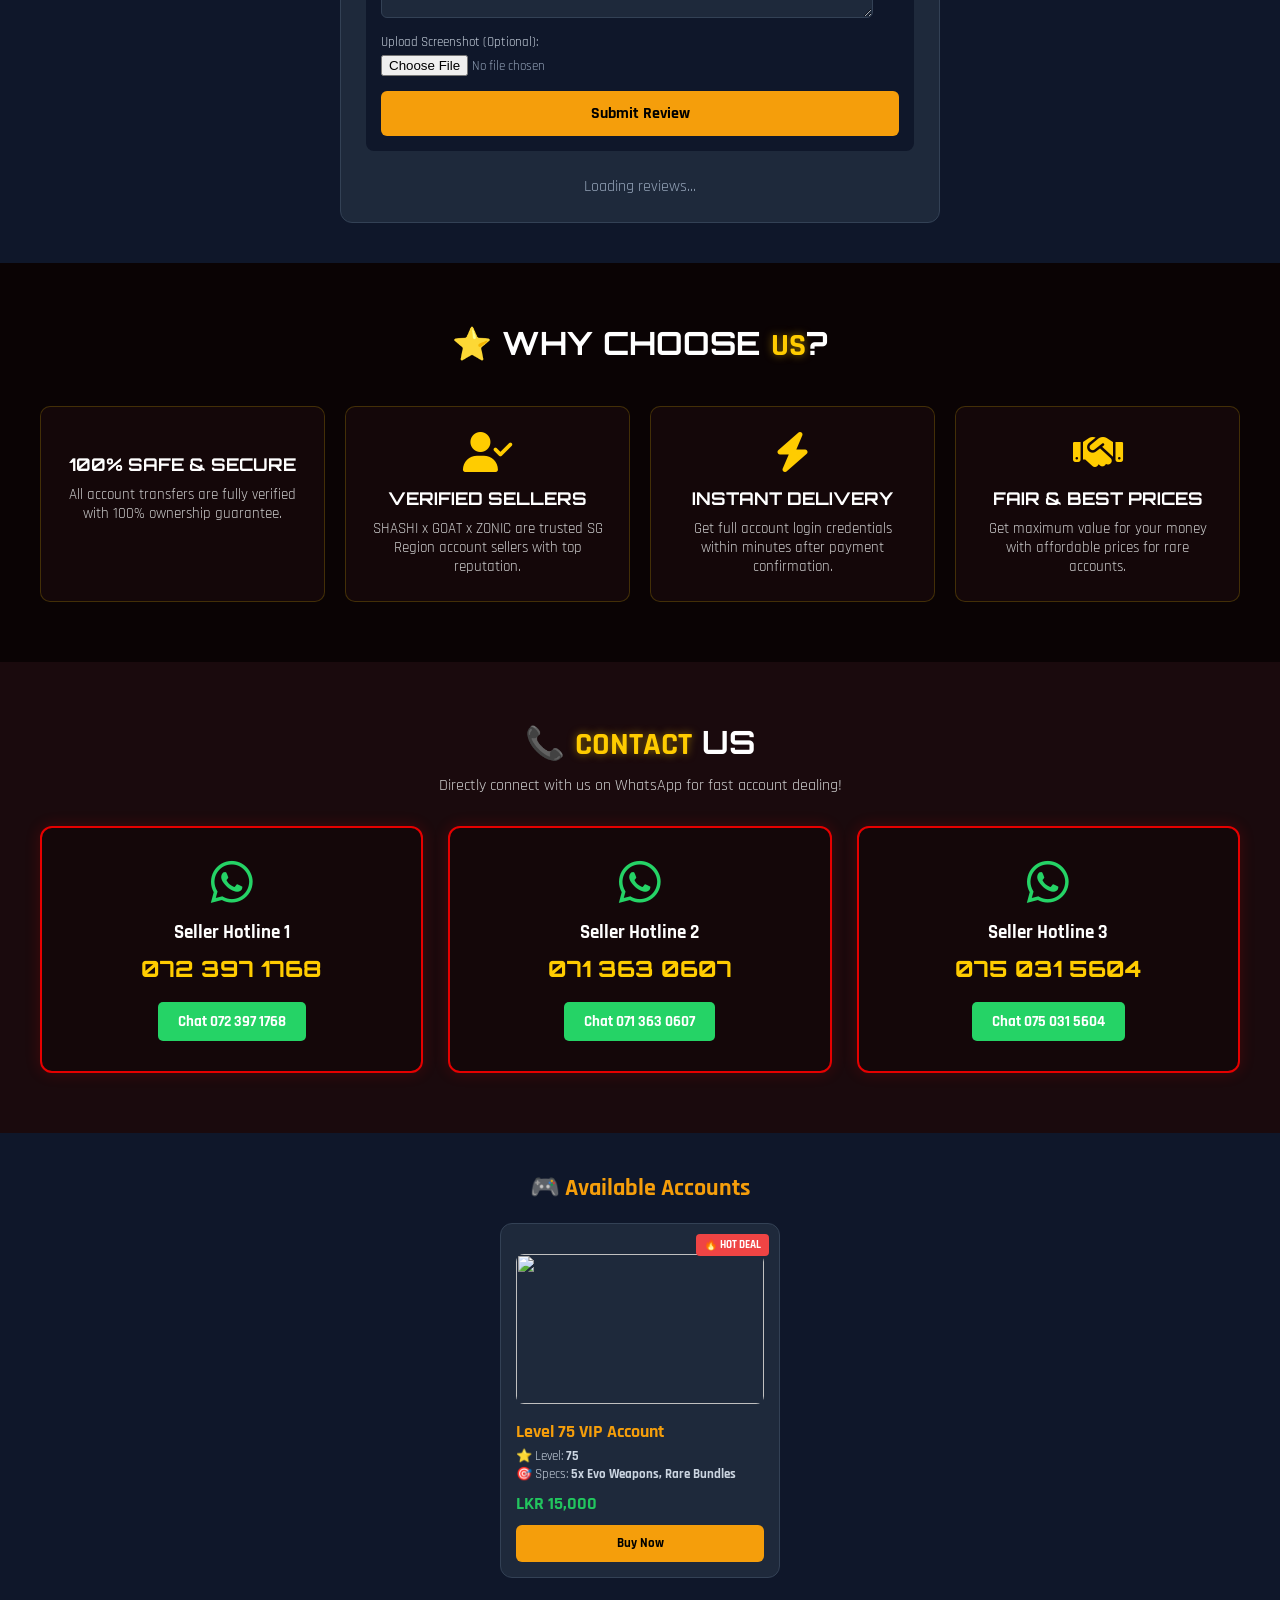
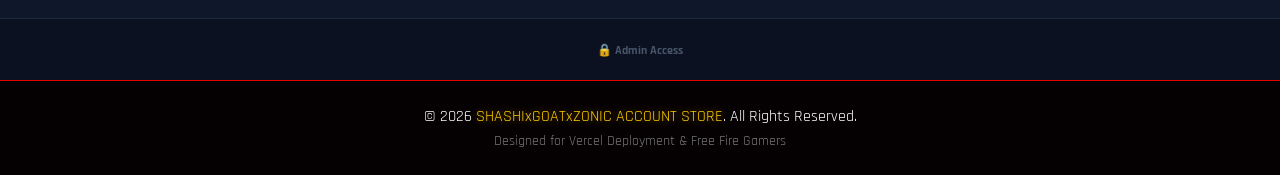
==== commit 18eca241: "Update index.html" ====
--- a/index.html
+++ b/index.html
@@ -69,6 +69,9 @@
             <h2 class="section-title">🔥 <span class="gold-text">FREE FIRE</span> ACCOUNTS</h2>
             <div class="account-grid" id="accountGrid">
 
+<section id="accounts" style="padding: 40px 20px; background: #0f172a; text-align: center;">
+    <h2 style="color: #f59e0b; margin-bottom: 20px;">🎮 Available Accounts</h2>
+                
                 <!-- Account Card 1 -->
                 <div class="card" data-tags="sg region cobra evo level 72">
                     <div class="card-badge">HOT DEAL</div>
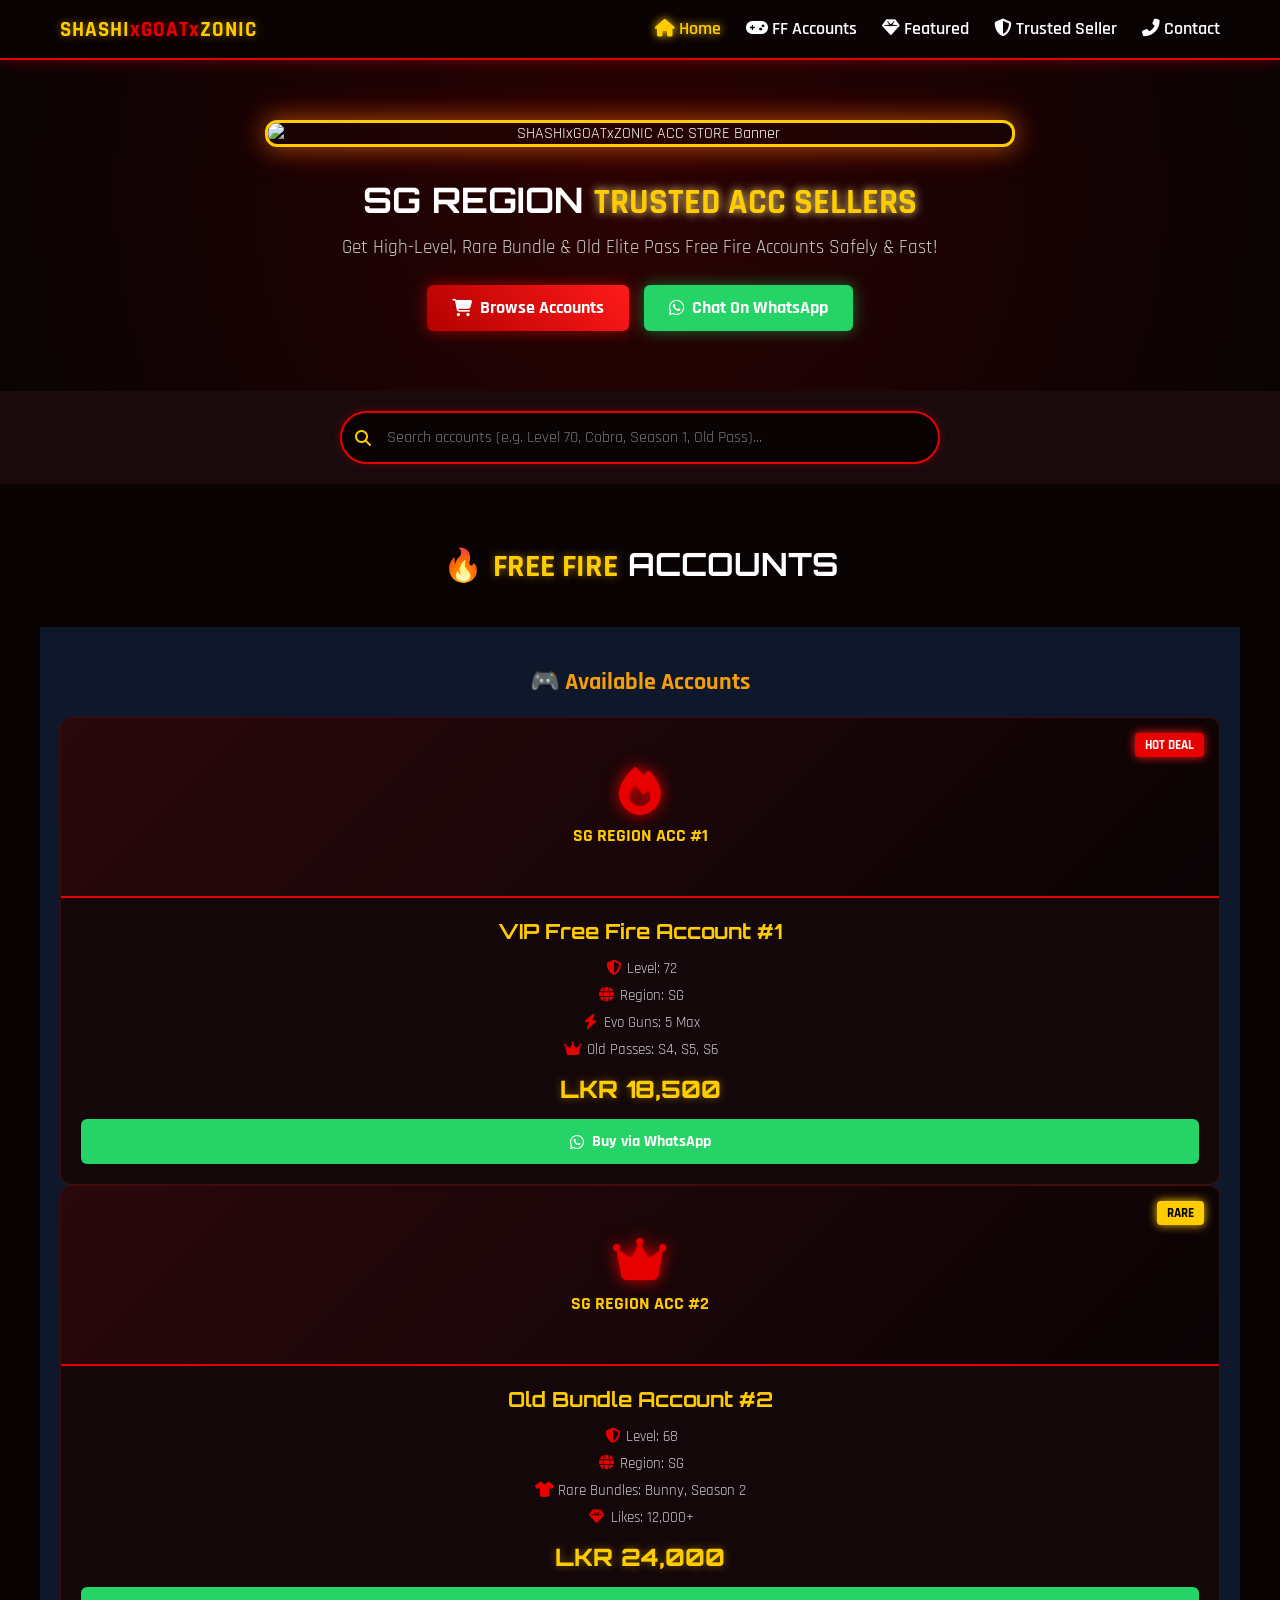
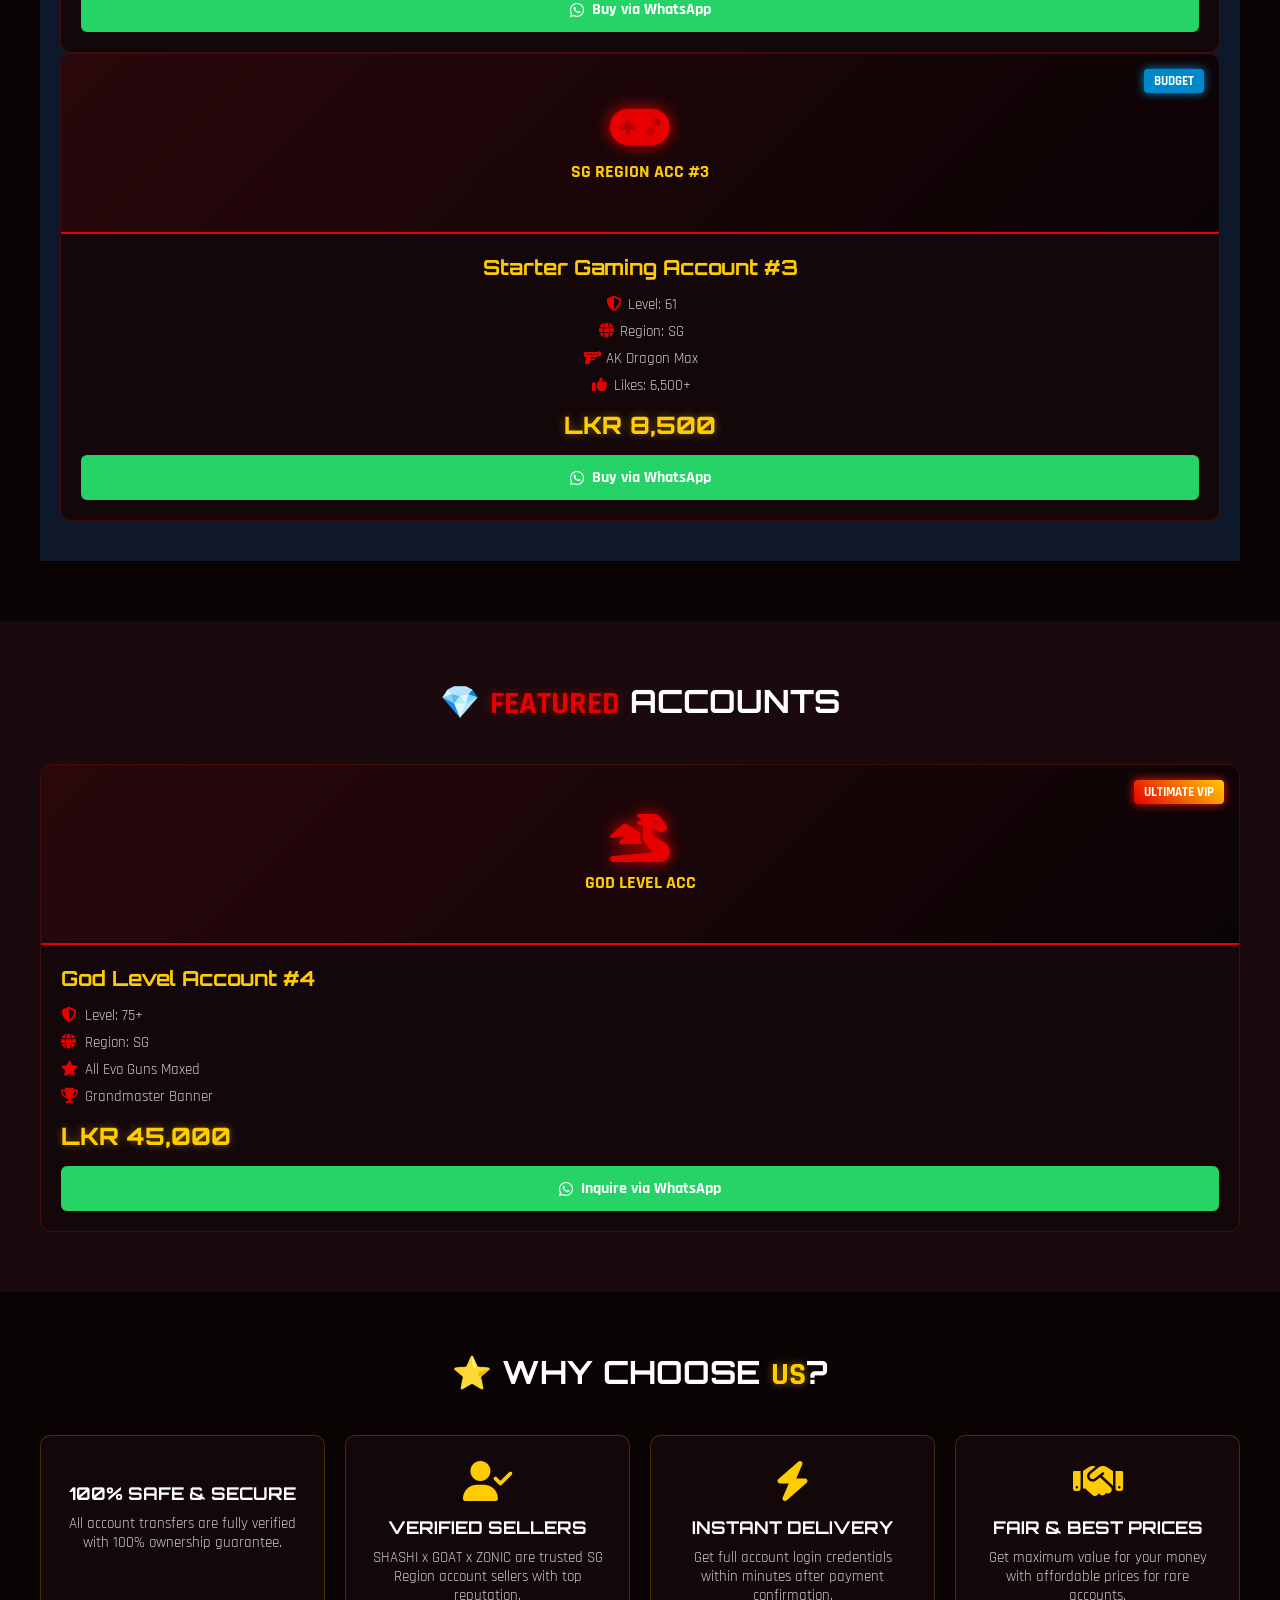
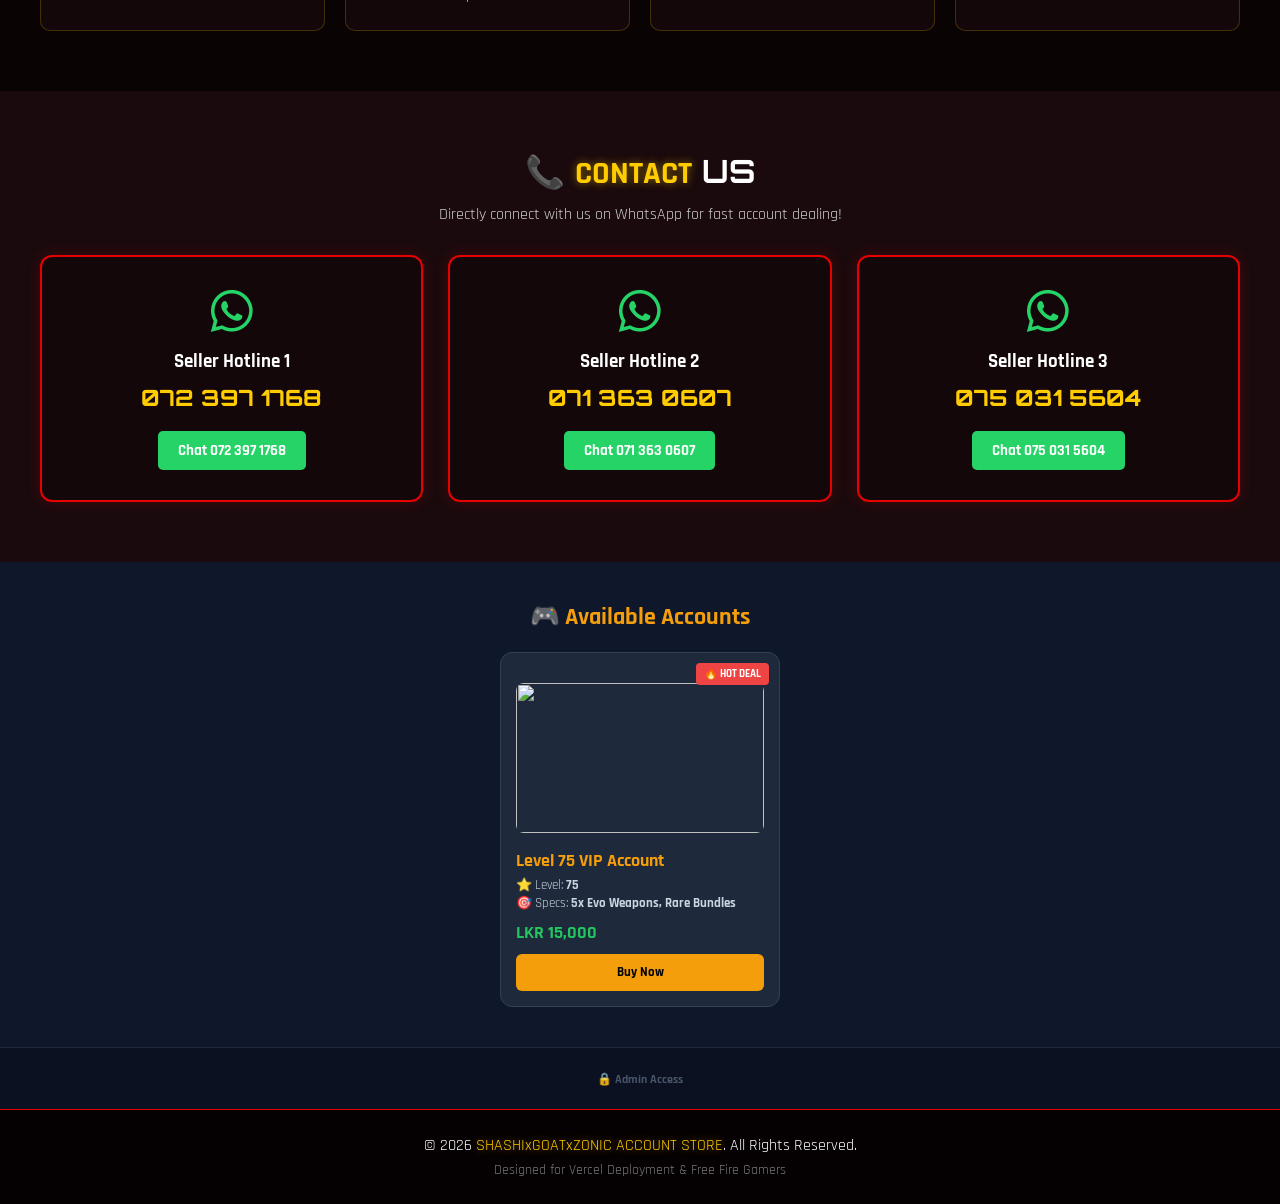
==== commit 213551df: "Update index.html" ====
--- a/index.html
+++ b/index.html
@@ -166,40 +166,77 @@
         </div>
     </section>
 
-<!-- REVIEWS SECTION -->
-<section id="reviews-section" style="padding: 40px 20px; background: #0f172a; font-family: sans-serif;">
-    <div style="max-width: 600px; margin: 0 auto; background: #1e293b; padding: 25px; border-radius: 12px; border: 1px solid #334155; color: #fff;">
-        <h2 style="color: #f59e0b; text-align: center; margin-top: 0;">⭐ Customer Reviews</h2>
-
-        <!-- Submit Review Form -->
-        <div style="background: #0f172a; padding: 15px; border-radius: 8px; margin-bottom: 25px;">
-            <h3 style="margin-top: 0; font-size: 16px; color: #cbd5e1;">Add Your Review</h3>
-            
-            <input type="text" id="revName" placeholder="Your Name" style="width: 95%; padding: 10px; margin-bottom: 10px; border-radius: 6px; border: 1px solid #334155; background: #1e293b; color: #fff;">
-            
-            <label style="font-size: 13px; color: #cbd5e1; display: block; margin-bottom: 5px;">Rating:</label>
-            <select id="revRating" style="width: 99%; padding: 10px; margin-bottom: 10px; border-radius: 6px; border: 1px solid #334155; background: #1e293b; color: #fff;">
-                <option value="5">⭐⭐⭐⭐⭐ (5/5)</option>
-                <option value="4">⭐⭐⭐⭐ (4/5)</option>
-                <option value="3">⭐⭐⭐ (3/5)</option>
-                <option value="2">⭐⭐ (2/5)</option>
-                <option value="1">⭐ (1/5)</option>
-            </select>
-
-            <textarea id="revComment" placeholder="Write your feedback..." rows="3" style="width: 95%; padding: 10px; margin-bottom: 10px; border-radius: 6px; border: 1px solid #334155; background: #1e293b; color: #fff;"></textarea>
-            
-            <label style="font-size: 13px; color: #cbd5e1; display: block; margin-bottom: 5px;">Upload Screenshot (Optional):</label>
-            <input type="file" id="revImage" accept="image/*" style="background: transparent; border: none; color: #94a3b8; margin-bottom: 15px;">
-
-            <button onclick="submitReview()" id="subBtn" style="width: 100%; padding: 12px; background: #f59e0b; color: #000; border: none; font-weight: bold; border-radius: 6px; cursor: pointer; font-size: 16px;">Submit Review</button>
-        </div>
-
-        <!-- Reviews Display List -->
-        <div id="reviewsContainer">
-            <p style="text-align: center; color: #94a3b8;">Loading reviews...</p>
-        </div>
-    </div>
-</section>
+<!-- JavaScript for Review Submission -->
+<script>
+function submitReview() {
+    const name = document.getElementById('revName').value.trim();
+    const rating = document.getElementById('revRating').value;
+    const comment = document.getElementById('revComment').value.trim();
+    const imageInput = document.getElementById('revImage');
+    const subBtn = document.getElementById('subBtn');
+
+    if (!name || !comment) {
+        alert("කරුණාකර ඔබේ නම (Your Name) සහ අදහස (Feedback) ඇතුළත් කරන්න!");
+        return;
+    }
+
+    // Button status change
+    subBtn.innerText = "Submitting...";
+    subBtn.disabled = true;
+
+    // Convert Image if selected
+    if (imageInput.files && imageInput.files[0]) {
+        const reader = new FileReader();
+        reader.onload = function(e) {
+            displayReviewCard(name, rating, comment, e.target.result);
+        };
+        reader.readAsDataURL(imageInput.files[0]);
+    } else {
+        displayReviewCard(name, rating, comment, null);
+    }
+}
+
+function displayReviewCard(name, rating, comment, imgSrc) {
+    const container = document.getElementById('reviewsContainer');
+    const subBtn = document.getElementById('subBtn');
+
+    // Convert rating number to stars string
+    let stars = "⭐".repeat(parseInt(rating));
+
+    let imgHtml = "";
+    if (imgSrc) {
+        imgHtml = <img src="${imgSrc}" style="max-width: 100%; height: 120px; object-fit: cover; border-radius: 6px; margin-top: 10px; border: 1px solid #334155;">;
+    }
+
+    const reviewCardHtml = `
+        <div style="background: #0f172a; padding: 15px; border-radius: 8px; margin-bottom: 15px; border: 1px solid #334155; text-align: left;">
+            <div style="display: flex; justify-content: space-between; align-items: center;">
+                <strong style="color: #f59e0b; font-size: 16px;">${name}</strong>
+                <span style="font-size: 14px;">${stars}</span>
+            </div>
+            <p style="margin: 8px 0; font-size: 14px; color: #cbd5e1; line-height: 1.4;">${comment}</p>
+            ${imgHtml}
+        </div>
+    `;
+
+    // Clear "Loading reviews..." text if present
+    if (container.innerHTML.includes("Loading reviews...")) {
+        container.innerHTML = "";
+    }
+
+    // Add new review to top
+    container.insertAdjacentHTML('afterbegin', reviewCardHtml);
+
+    alert("ඔබගේ Review එක සාර්ථකව Submit විය! Thank you ❤️");
+
+    // Reset Form & Button
+    document.getElementById('revName').value = "";
+    document.getElementById('revComment').value = "";
+    document.getElementById('revImage').value = "";
+    subBtn.innerText = "Submit Review";
+    subBtn.disabled = false;
+}
+</script>
 
     
     <!-- Trusted Seller Section -->
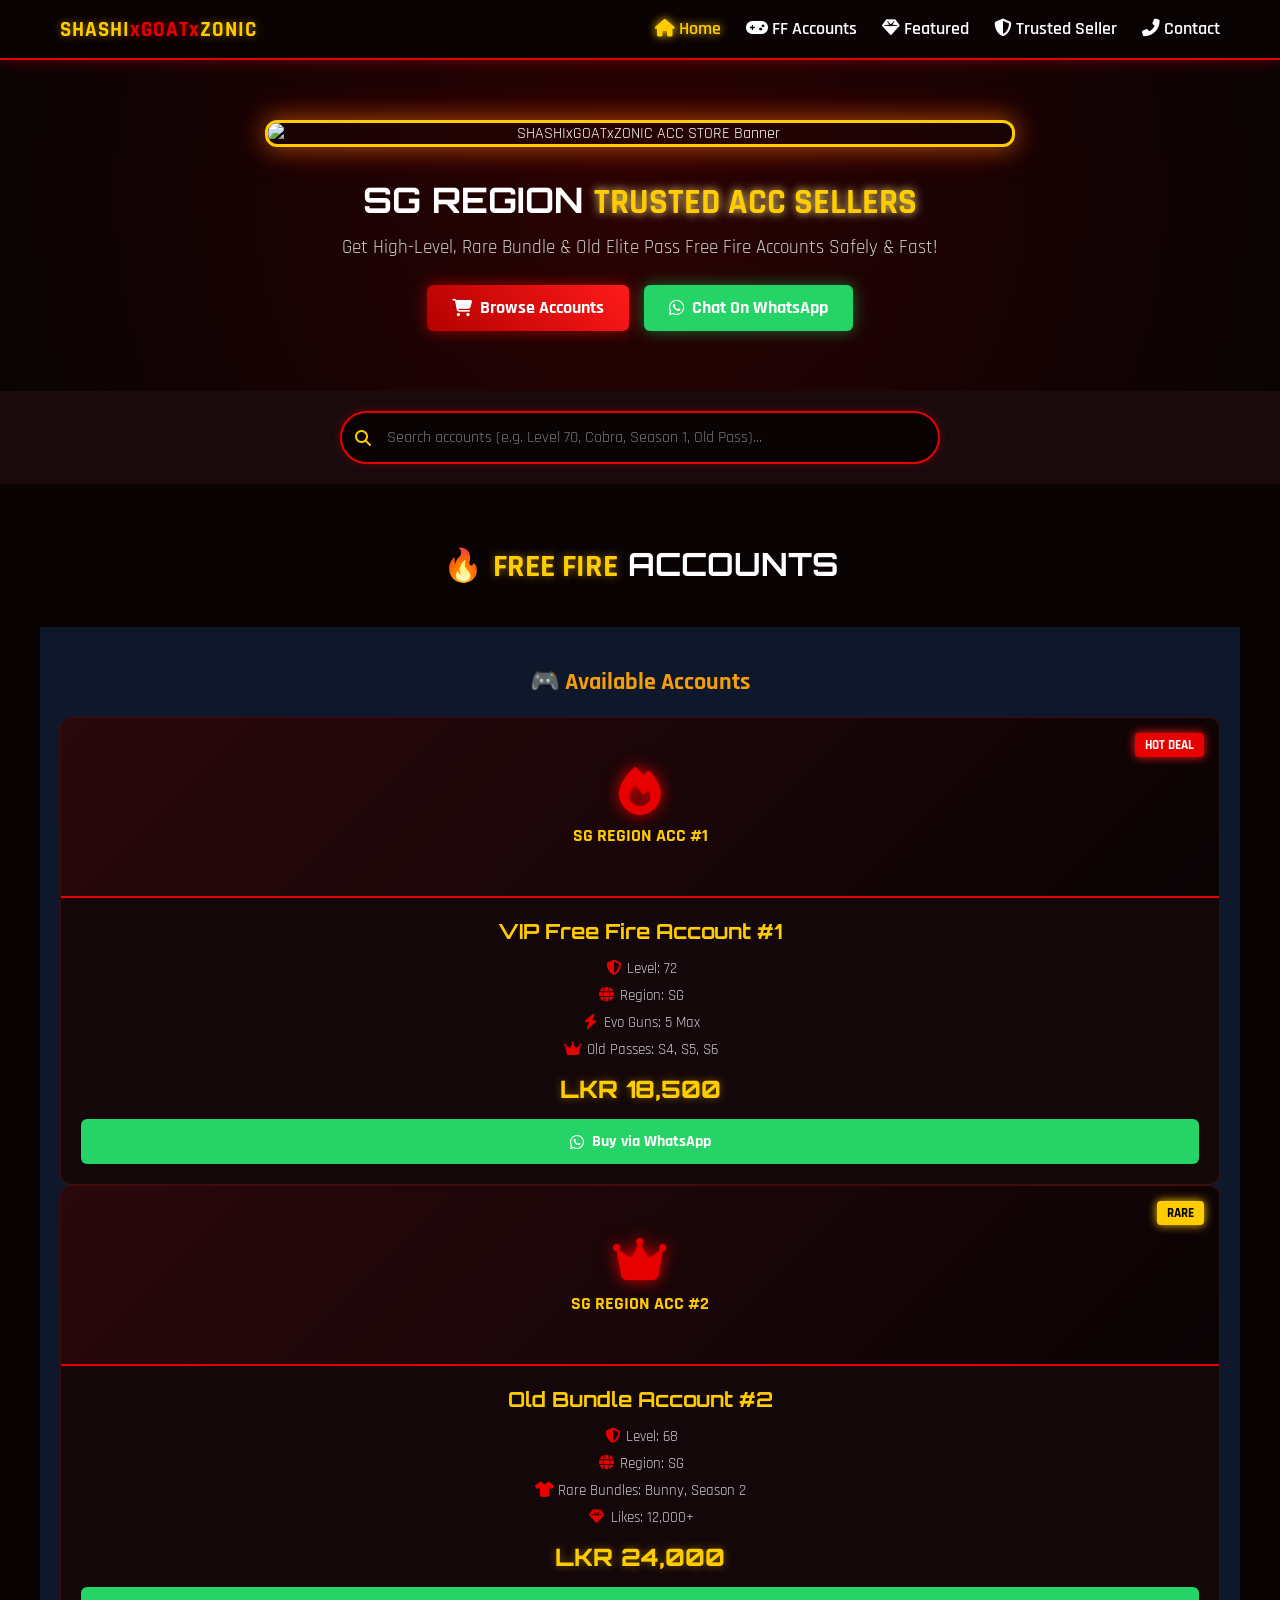
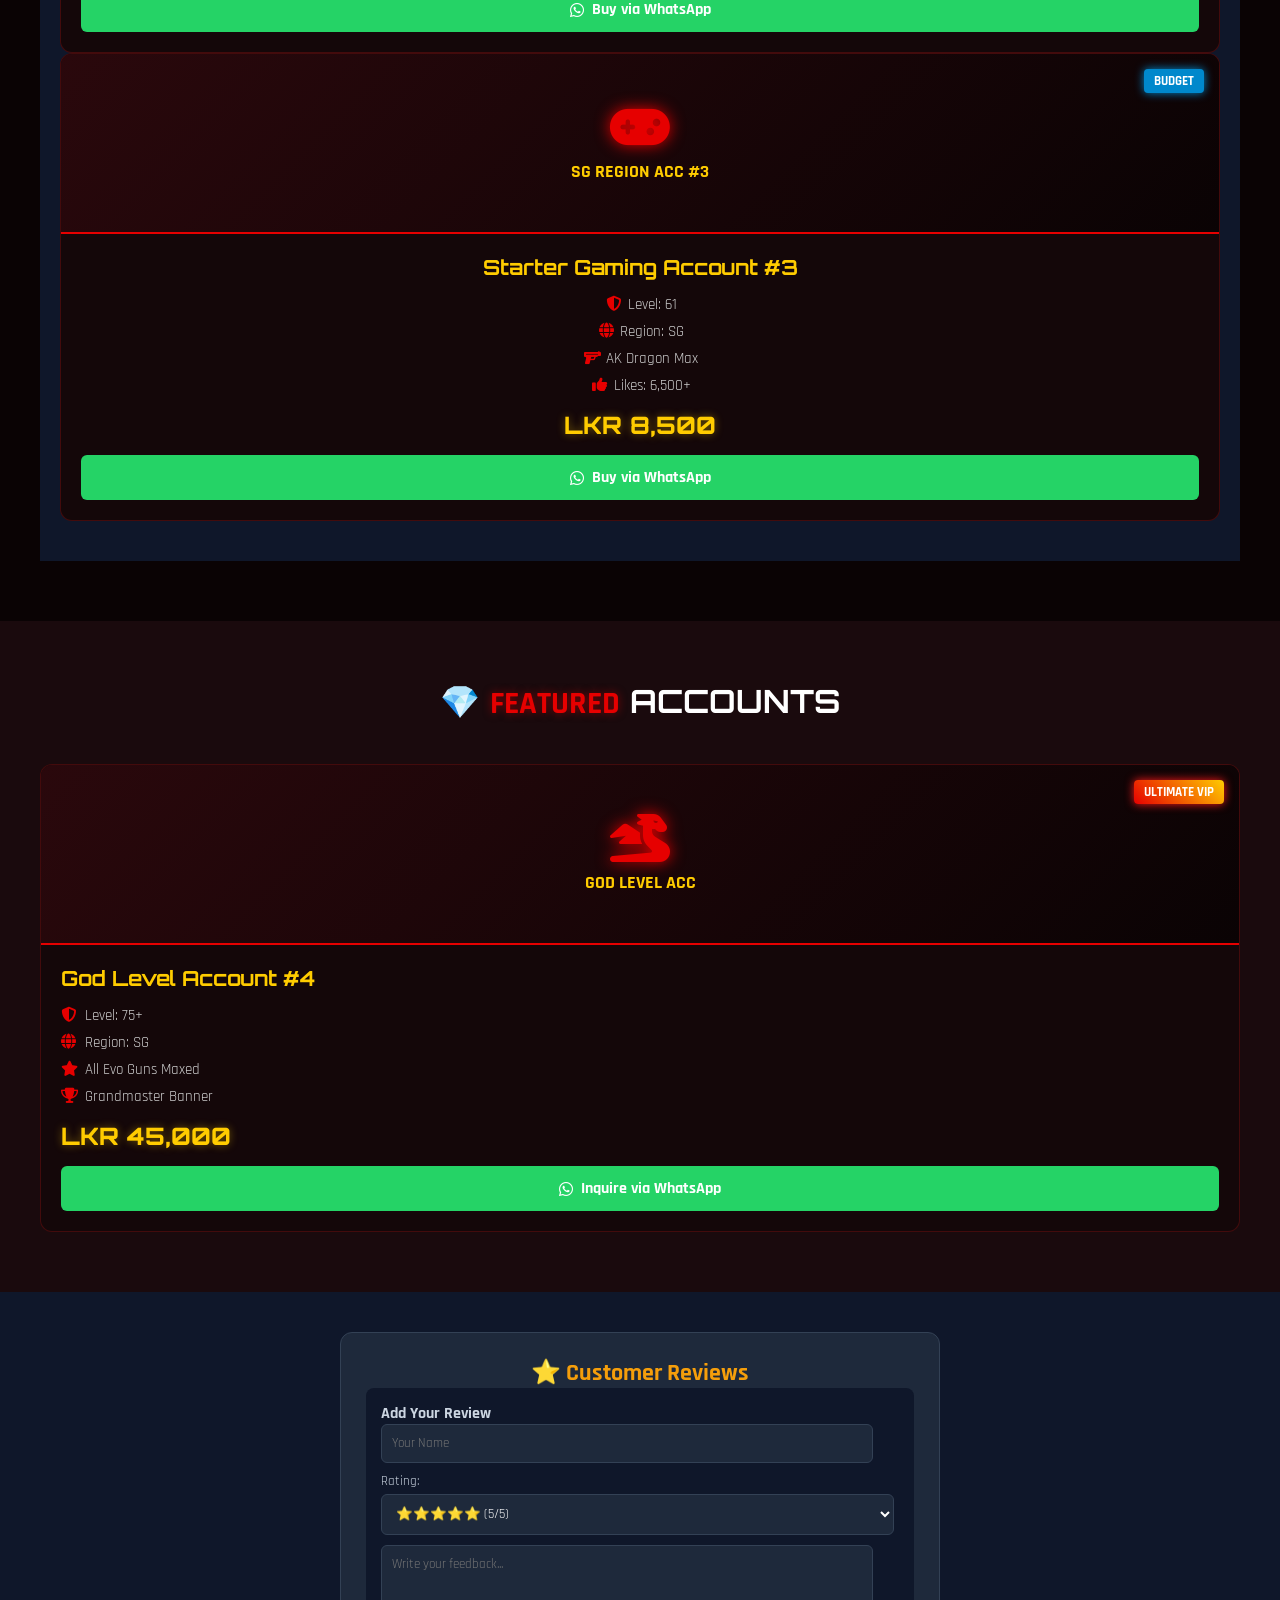
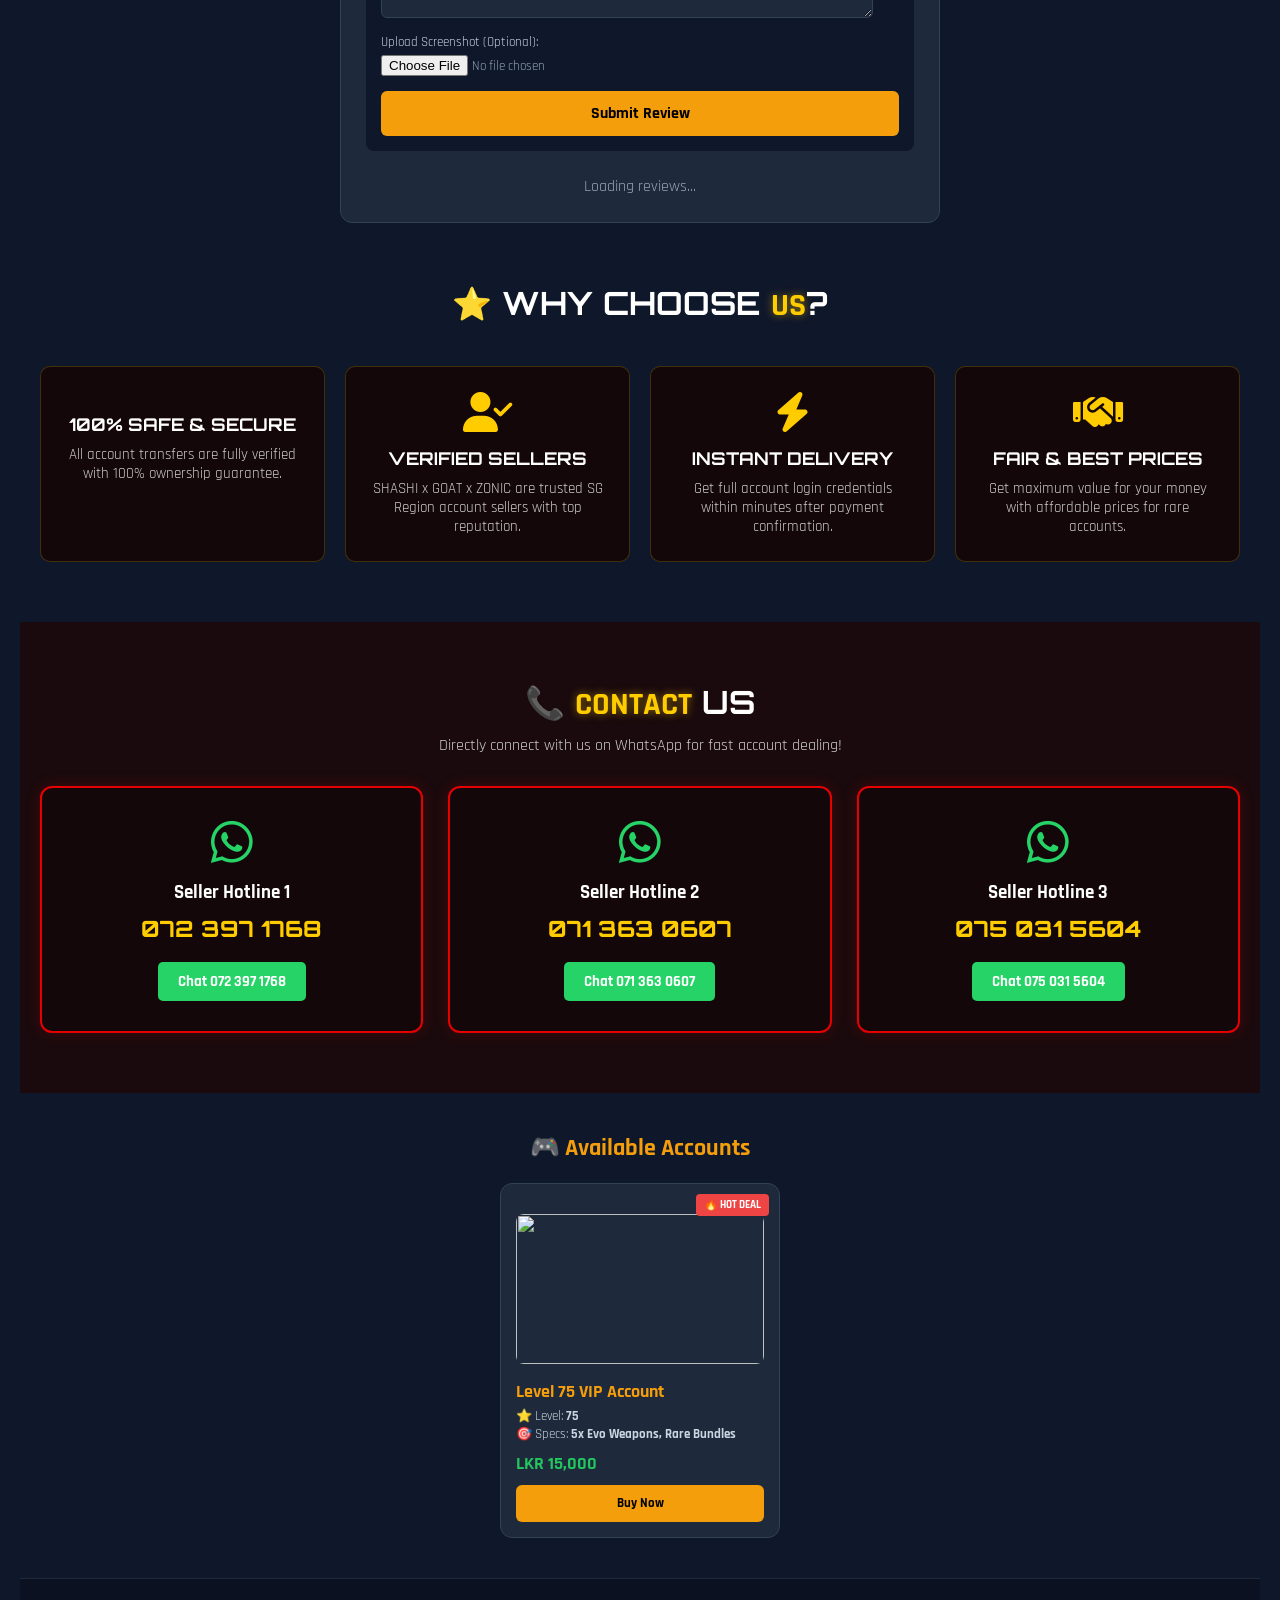
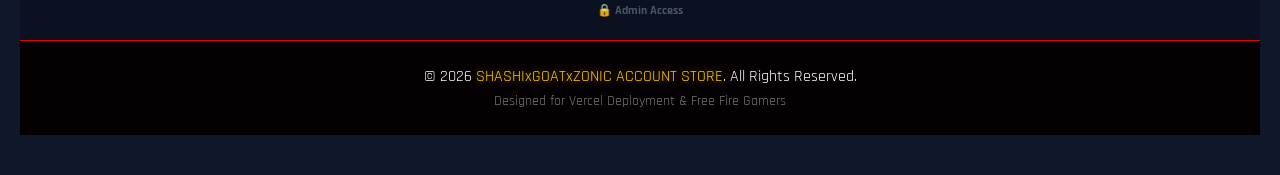
==== commit a09365ef: "Update index.html" ====
--- a/index.html
+++ b/index.html
@@ -166,7 +166,39 @@
         </div>
     </section>
 
-<!-- JavaScript for Review Submission -->
+<!-- REVIEWS SECTION -->
+<section id="reviews-section" style="padding: 40px 20px; background: #0f172a; font-family: sans-serif;">
+    <div style="max-width: 600px; margin: 0 auto; background: #1e293b; padding: 25px; border-radius: 12px; border: 1px solid #334155; color: #fff;">
+        <h2 style="color: #f59e0b; text-align: center; margin-top: 0;">⭐ Customer Reviews</h2>
+
+        <!-- Submit Review Form -->
+        <div style="background: #0f172a; padding: 15px; border-radius: 8px; margin-bottom: 25px;">
+            <h3 style="margin-top: 0; font-size: 16px; color: #cbd5e1;">Add Your Review</h3>
+            
+            <input type="text" id="revName" placeholder="Your Name" style="width: 95%; padding: 10px; margin-bottom: 10px; border-radius: 6px; border: 1px solid #334155; background: #1e293b; color: #fff;">
+            
+            <label style="font-size: 13px; color: #cbd5e1; display: block; margin-bottom: 5px;">Rating:</label>
+            <select id="revRating" style="width: 99%; padding: 10px; margin-bottom: 10px; border-radius: 6px; border: 1px solid #334155; background: #1e293b; color: #fff;">
+                <option value="5">⭐⭐⭐⭐⭐ (5/5)</option>
+                <option value="4">⭐⭐⭐⭐ (4/5)</option>
+                <option value="3">⭐⭐⭐ (3/5)</option>
+                <option value="2">⭐⭐ (2/5)</option>
+                <option value="1">⭐ (1/5)</option>
+            </select>
+
+            <textarea id="revComment" placeholder="Write your feedback..." rows="3" style="width: 95%; padding: 10px; margin-bottom: 10px; border-radius: 6px; border: 1px solid #334155; background: #1e293b; color: #fff;"></textarea>
+            
+            <label style="font-size: 13px; color: #cbd5e1; display: block; margin-bottom: 5px;">Upload Screenshot (Optional):</label>
+            <input type="file" id="revImage" accept="image/*" style="background: transparent; border: none; color: #94a3b8; margin-bottom: 15px;">
+
+            <button onclick="submitReview()" id="subBtn" style="width: 100%; padding: 12px; background: #f59e0b; color: #000; border: none; font-weight: bold; border-radius: 6px; cursor: pointer; font-size: 16px;">Submit Review</button>
+        </div>
+
+        <!-- Reviews Display List -->
+        <div id="reviewsContainer">
+            <p style="text-align: center; color: #94a3b8;">Loading reviews...</p>
+        </div>
+    </div>
 <script>
 function submitReview() {
     const name = document.getElementById('revName').value.trim();
@@ -237,7 +269,6 @@
     subBtn.disabled = false;
 }
 </script>
-
     
     <!-- Trusted Seller Section -->
     <section id="trusted" class="section">
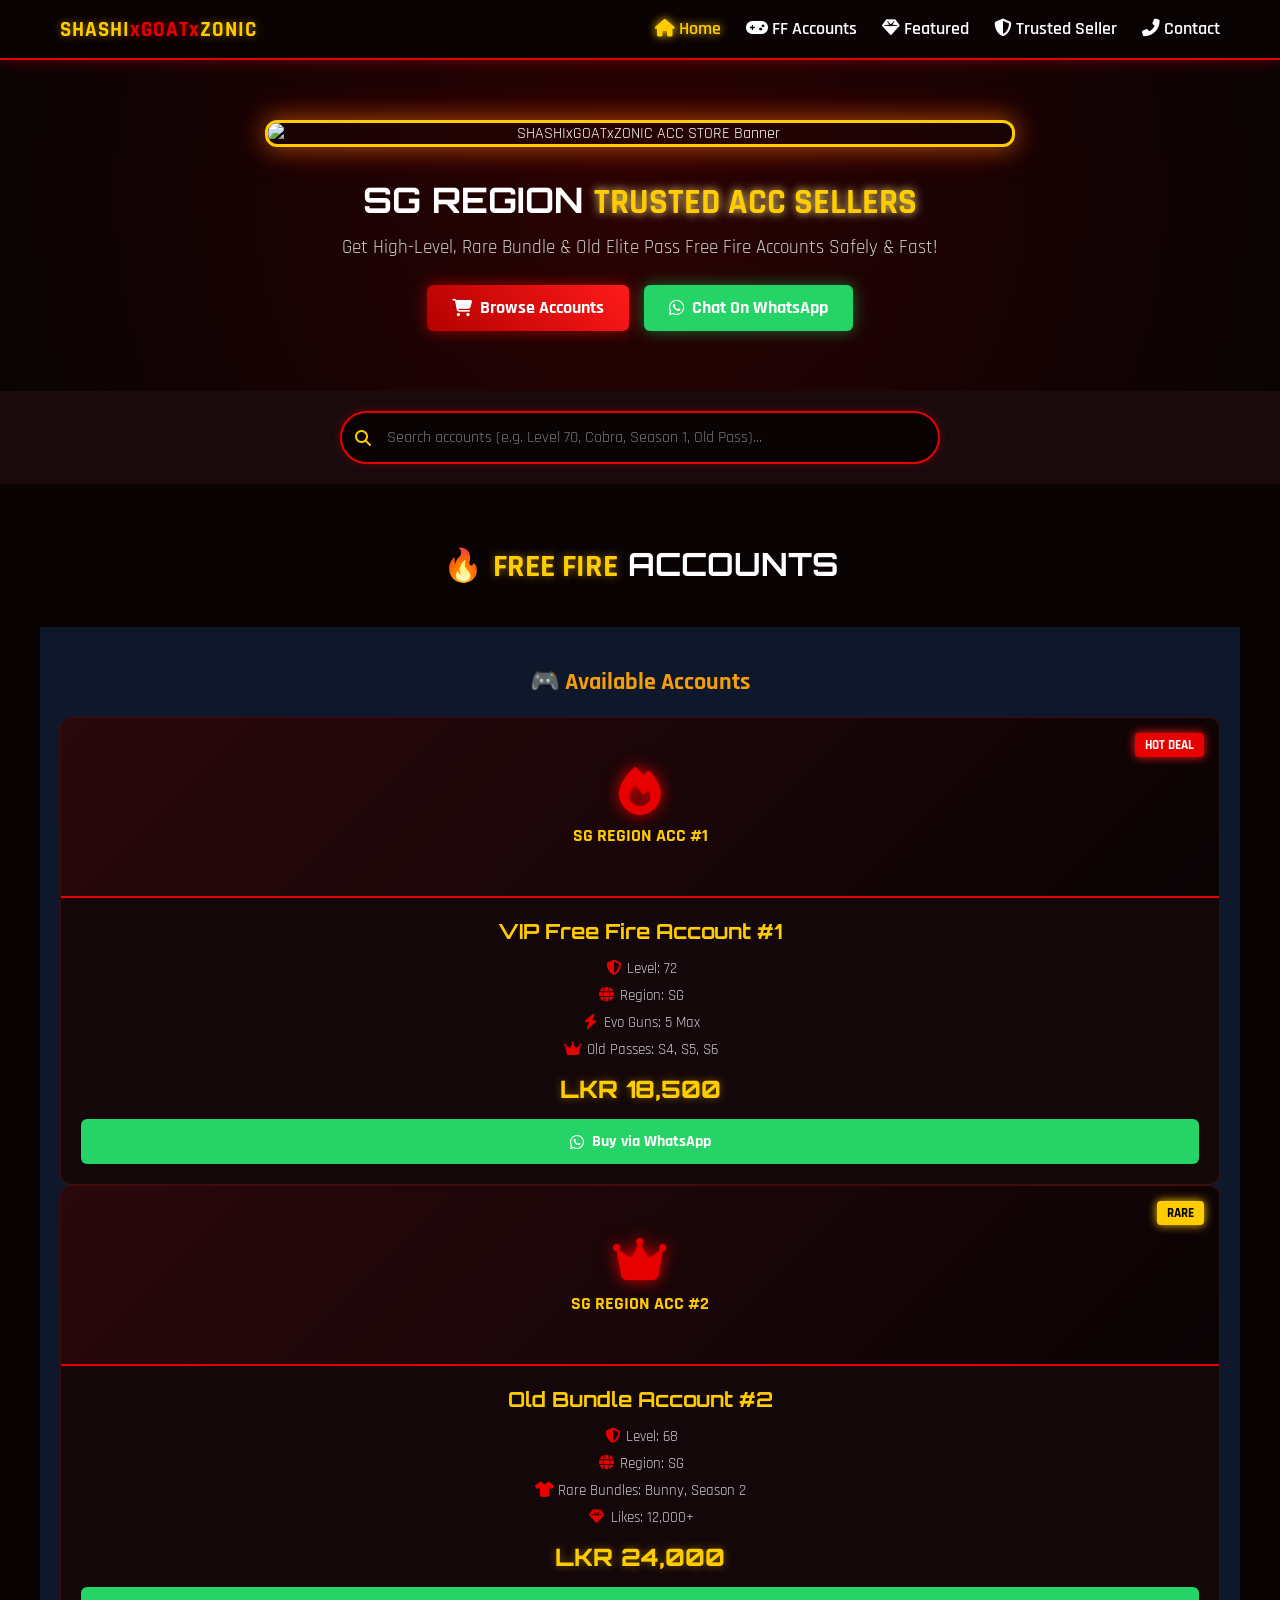
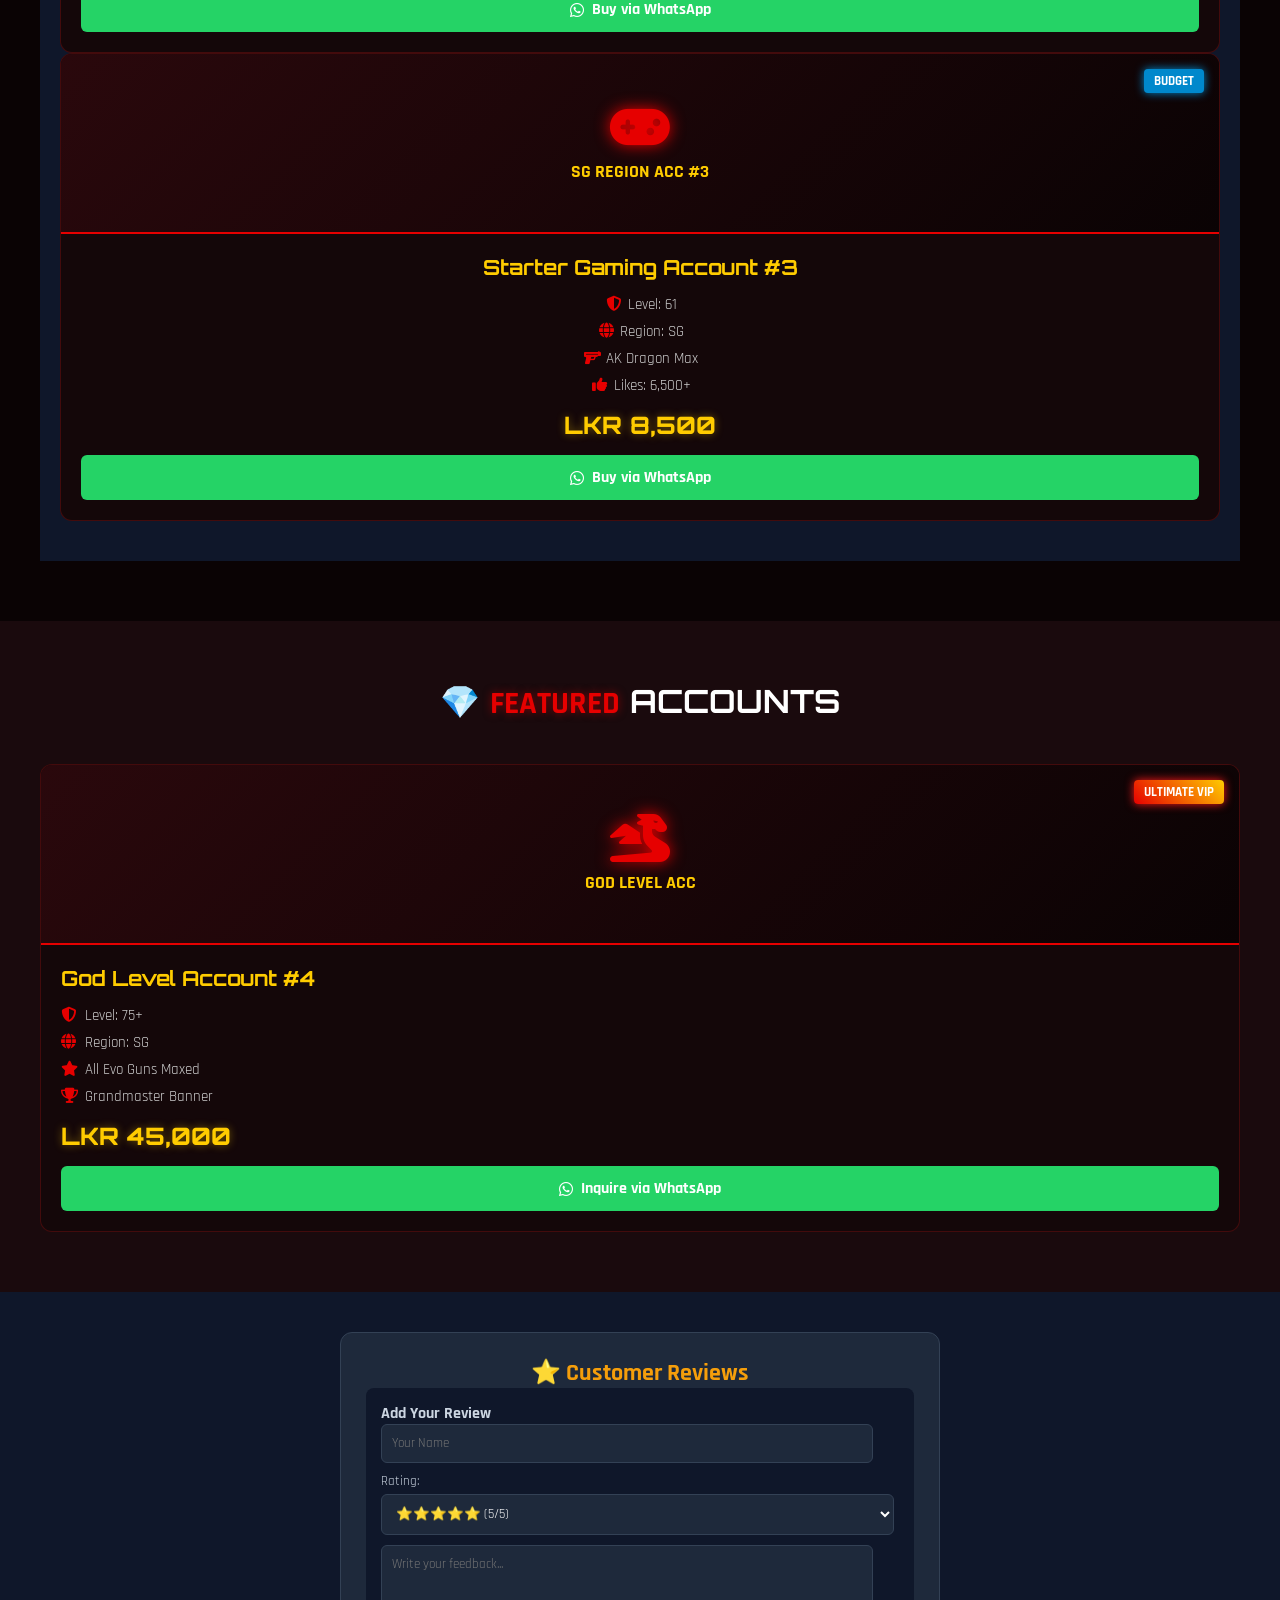
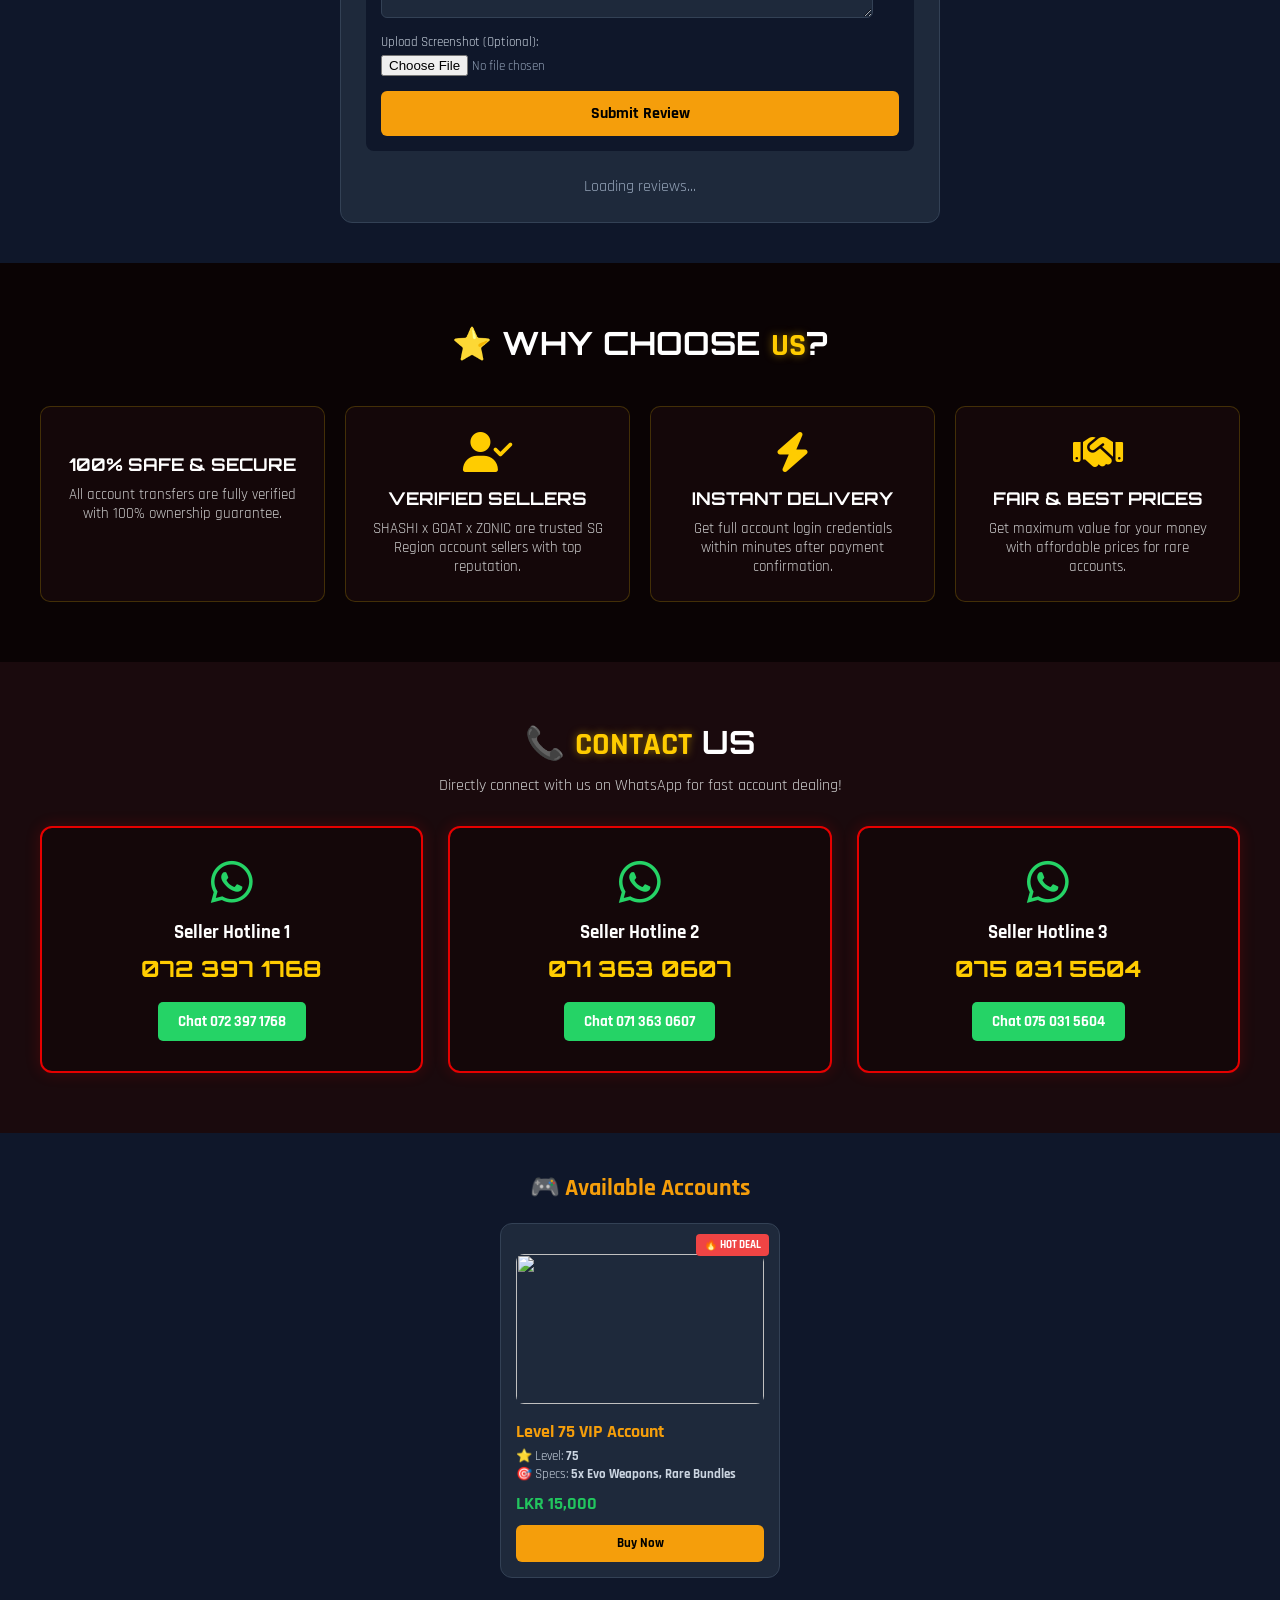
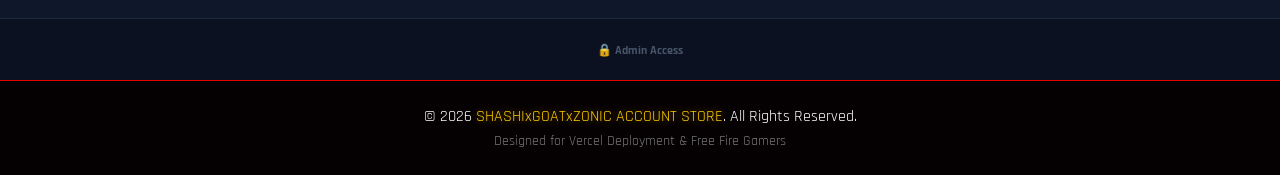
==== commit 028843ad: "Update index.html" ====
--- a/index.html
+++ b/index.html
@@ -174,9 +174,9 @@
         <!-- Submit Review Form -->
         <div style="background: #0f172a; padding: 15px; border-radius: 8px; margin-bottom: 25px;">
             <h3 style="margin-top: 0; font-size: 16px; color: #cbd5e1;">Add Your Review</h3>
-            
+
             <input type="text" id="revName" placeholder="Your Name" style="width: 95%; padding: 10px; margin-bottom: 10px; border-radius: 6px; border: 1px solid #334155; background: #1e293b; color: #fff;">
-            
+
             <label style="font-size: 13px; color: #cbd5e1; display: block; margin-bottom: 5px;">Rating:</label>
             <select id="revRating" style="width: 99%; padding: 10px; margin-bottom: 10px; border-radius: 6px; border: 1px solid #334155; background: #1e293b; color: #fff;">
                 <option value="5">⭐⭐⭐⭐⭐ (5/5)</option>
@@ -187,7 +187,7 @@
             </select>
 
             <textarea id="revComment" placeholder="Write your feedback..." rows="3" style="width: 95%; padding: 10px; margin-bottom: 10px; border-radius: 6px; border: 1px solid #334155; background: #1e293b; color: #fff;"></textarea>
-            
+
             <label style="font-size: 13px; color: #cbd5e1; display: block; margin-bottom: 5px;">Upload Screenshot (Optional):</label>
             <input type="file" id="revImage" accept="image/*" style="background: transparent; border: none; color: #94a3b8; margin-bottom: 15px;">
 
@@ -199,6 +199,9 @@
             <p style="text-align: center; color: #94a3b8;">Loading reviews...</p>
         </div>
     </div>
+</section>
+
+<!-- REVIEW JAVASCRIPT LOGIC -->
 <script>
 function submitReview() {
     const name = document.getElementById('revName').value.trim();
@@ -212,11 +215,10 @@
         return;
     }
 
-    // Button status change
     subBtn.innerText = "Submitting...";
     subBtn.disabled = true;
 
-    // Convert Image if selected
+    // Screenshot එකක් තියෙනවා නම් එකතු කරගැනීම
     if (imageInput.files && imageInput.files[0]) {
         const reader = new FileReader();
         reader.onload = function(e) {
@@ -232,13 +234,8 @@
     const container = document.getElementById('reviewsContainer');
     const subBtn = document.getElementById('subBtn');
 
-    // Convert rating number to stars string
     let stars = "⭐".repeat(parseInt(rating));
-
-    let imgHtml = "";
-    if (imgSrc) {
-        imgHtml = <img src="${imgSrc}" style="max-width: 100%; height: 120px; object-fit: cover; border-radius: 6px; margin-top: 10px; border: 1px solid #334155;">;
-    }
+    let imgHtml = imgSrc ? <img src="${imgSrc}" style="max-width: 100%; height: 120px; object-fit: cover; border-radius: 6px; margin-top: 10px; border: 1px solid #334155;"> : "";
 
     const reviewCardHtml = `
         <div style="background: #0f172a; padding: 15px; border-radius: 8px; margin-bottom: 15px; border: 1px solid #334155; text-align: left;">
@@ -251,7 +248,7 @@
         </div>
     `;
 
-    // Clear "Loading reviews..." text if present
+    // Clear "Loading reviews..." text
     if (container.innerHTML.includes("Loading reviews...")) {
         container.innerHTML = "";
     }
@@ -259,9 +256,9 @@
     // Add new review to top
     container.insertAdjacentHTML('afterbegin', reviewCardHtml);
 
-    alert("ඔබගේ Review එක සාර්ථකව Submit විය! Thank you ❤️");
-
-    // Reset Form & Button
+    alert("ඔබගේ Review එක සාර්ථකව එකතු විය! Thank you ❤️");
+
+    // Clear Form & Reset Button
     document.getElementById('revName').value = "";
     document.getElementById('revComment').value = "";
     document.getElementById('revImage').value = "";
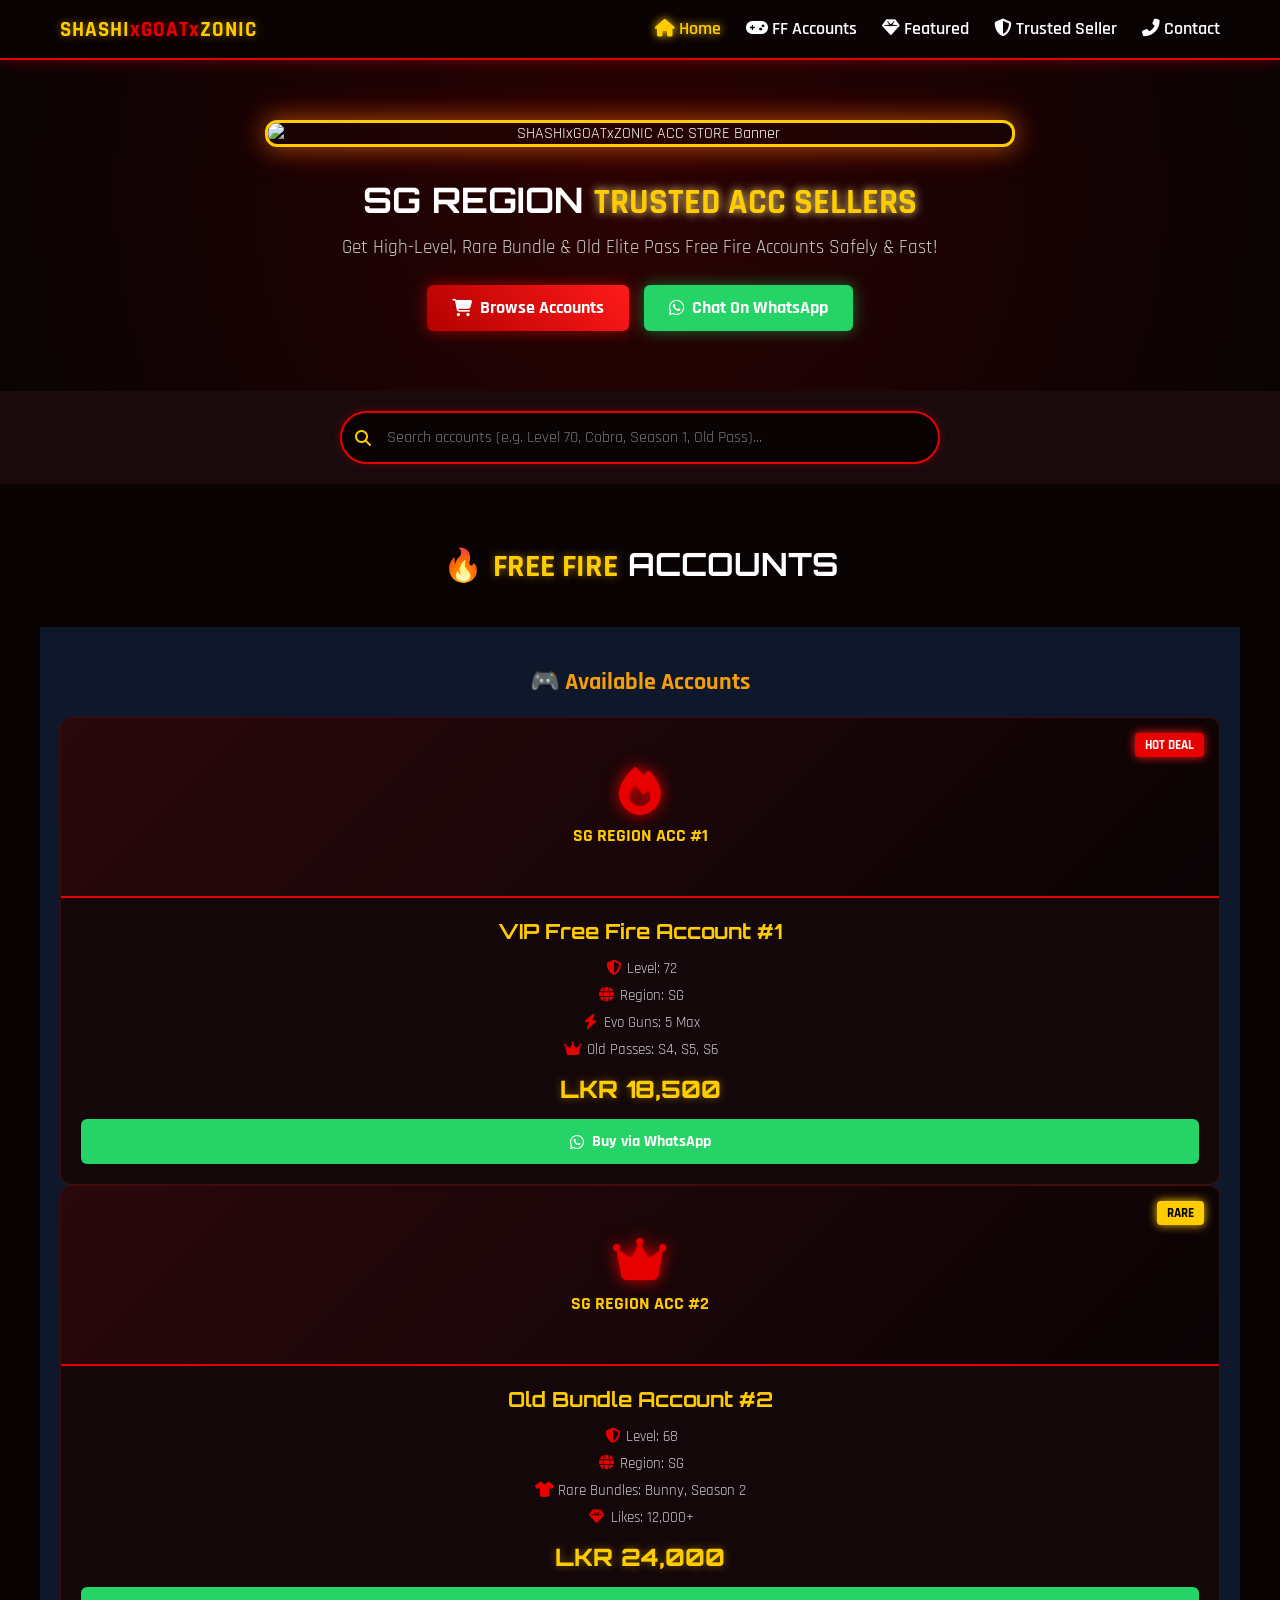
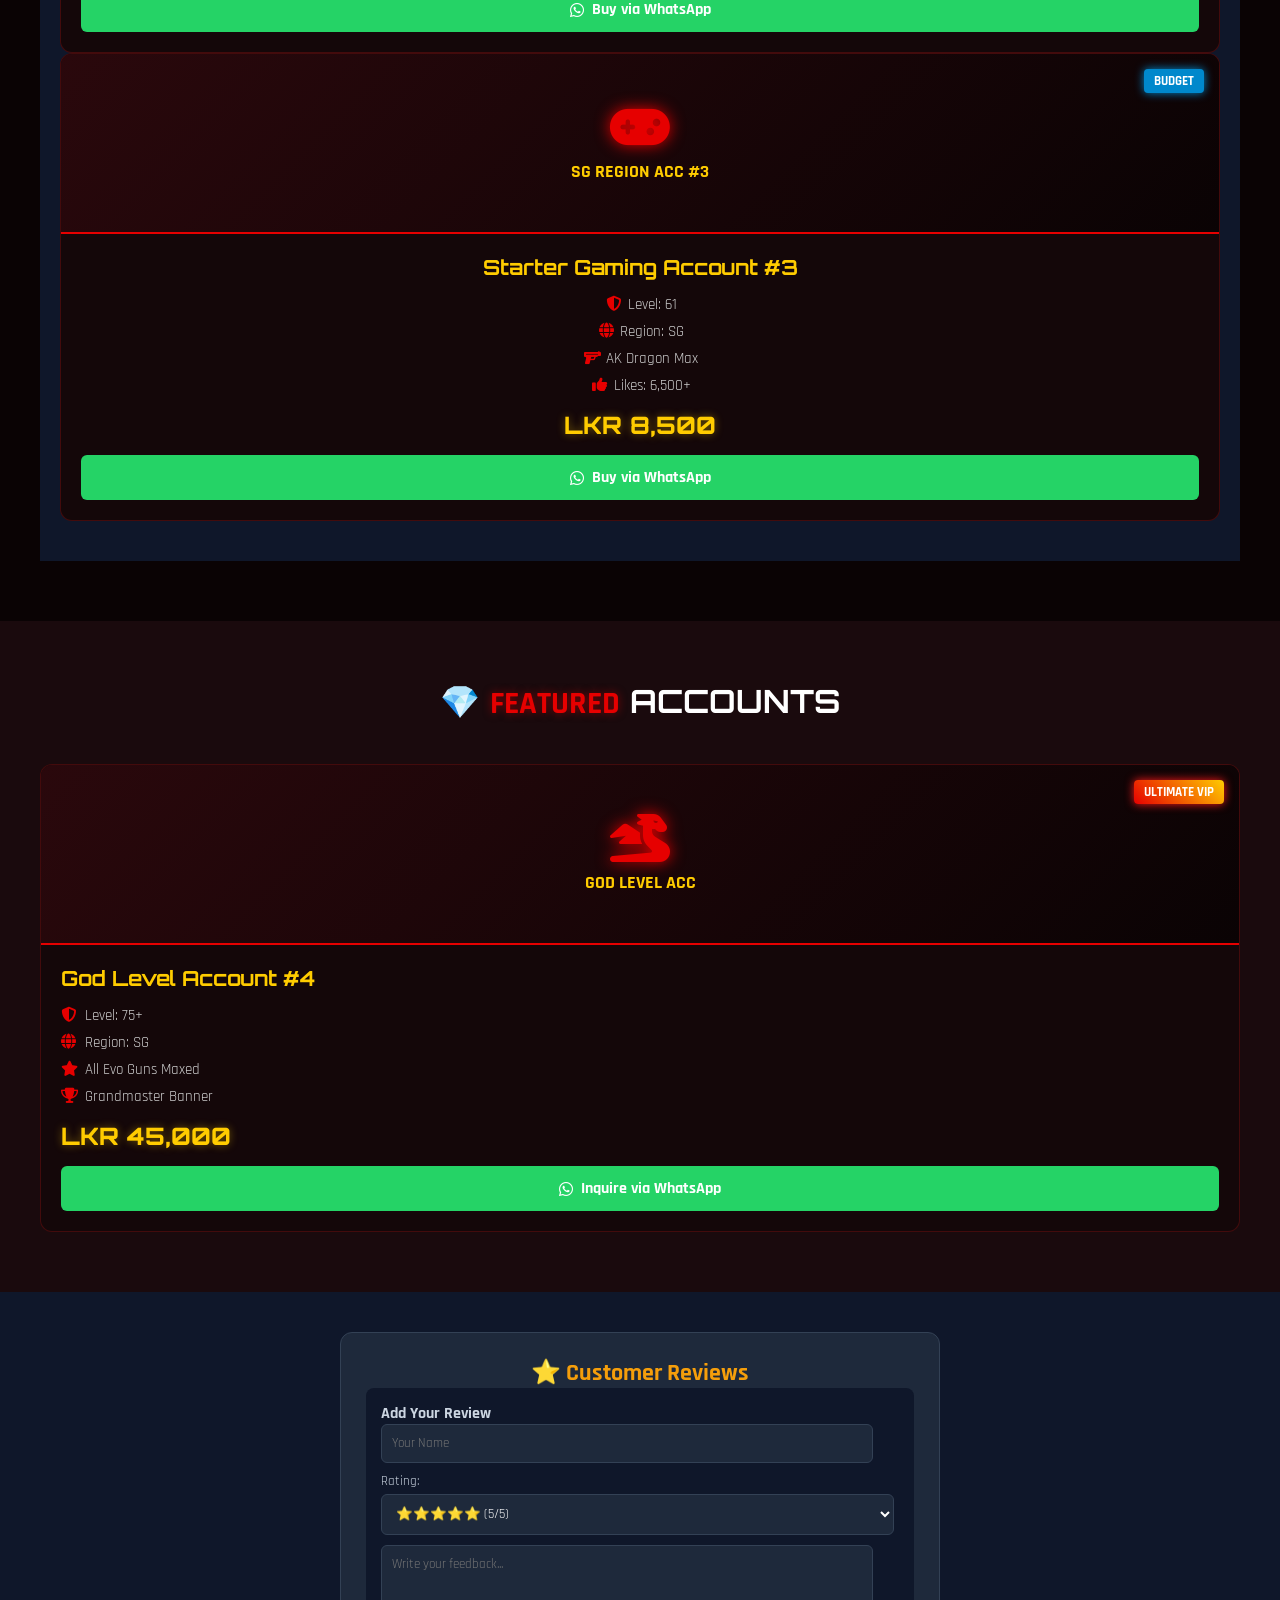
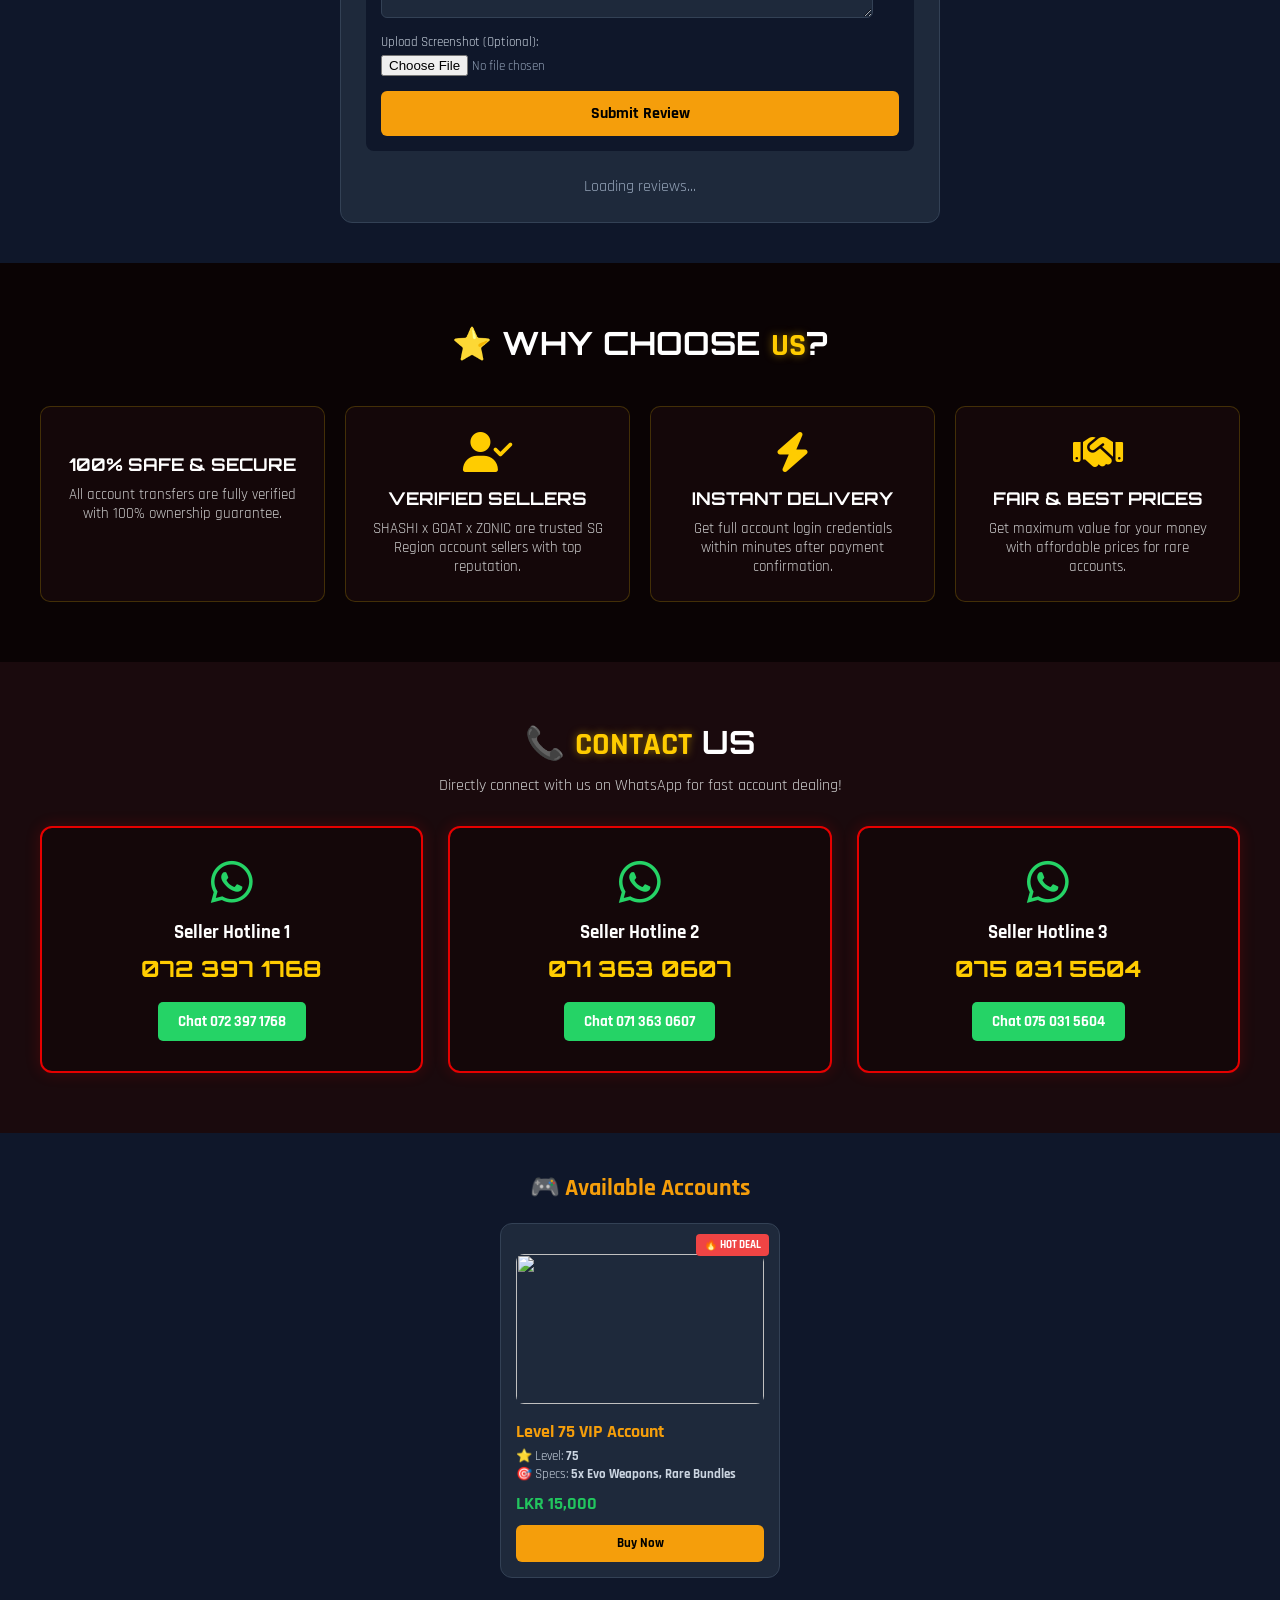
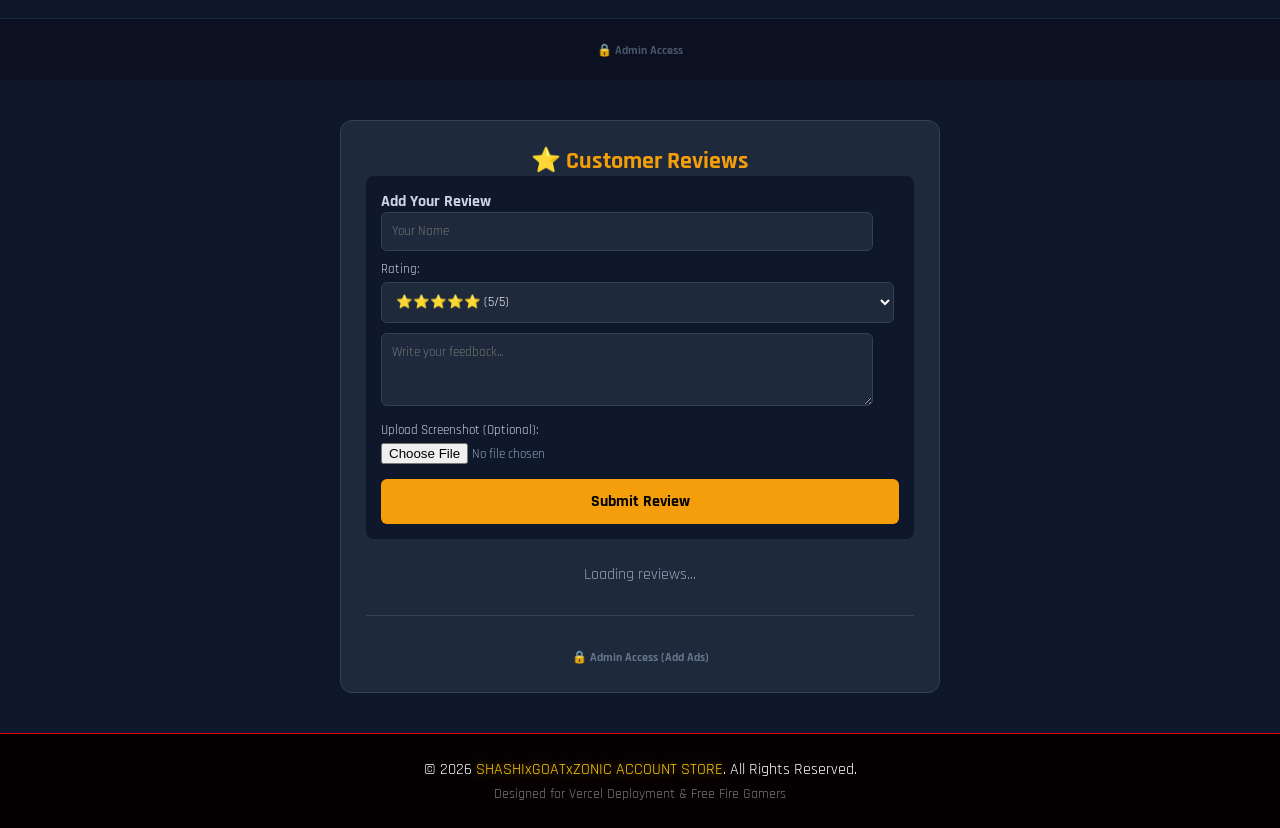
==== commit 7e0bf22a: "Update index.html" ====
--- a/index.html
+++ b/index.html
@@ -482,6 +482,248 @@
 }
 </script>
 
+<!-- REVIEWS SECTION WITH ADMIN ACCESS -->
+<section id="reviews-section" style="padding: 40px 20px; background: #0f172a; font-family: sans-serif;">
+    <div style="max-width: 600px; margin: 0 auto; background: #1e293b; padding: 25px; border-radius: 12px; border: 1px solid #334155; color: #fff;">
+        
+        <h2 style="color: #f59e0b; text-align: center; margin-top: 0;">⭐ Customer Reviews</h2>
+
+        <!-- Submit Review Form for Users -->
+        <div style="background: #0f172a; padding: 15px; border-radius: 8px; margin-bottom: 25px;">
+            <h3 style="margin-top: 0; font-size: 16px; color: #cbd5e1;">Add Your Review</h3>
+
+            <input type="text" id="revName" placeholder="Your Name" style="width: 95%; padding: 10px; margin-bottom: 10px; border-radius: 6px; border: 1px solid #334155; background: #1e293b; color: #fff;">
+
+            <label style="font-size: 13px; color: #cbd5e1; display: block; margin-bottom: 5px;">Rating:</label>
+            <select id="revRating" style="width: 99%; padding: 10px; margin-bottom: 10px; border-radius: 6px; border: 1px solid #334155; background: #1e293b; color: #fff;">
+                <option value="5">⭐⭐⭐⭐⭐ (5/5)</option>
+                <option value="4">⭐⭐⭐⭐ (4/5)</option>
+                <option value="3">⭐⭐⭐ (3/5)</option>
+                <option value="2">⭐⭐ (2/5)</option>
+                <option value="1">⭐ (1/5)</option>
+            </select>
+
+            <textarea id="revComment" placeholder="Write your feedback..." rows="3" style="width: 95%; padding: 10px; margin-bottom: 10px; border-radius: 6px; border: 1px solid #334155; background: #1e293b; color: #fff;"></textarea>
+
+            <label style="font-size: 13px; color: #cbd5e1; display: block; margin-bottom: 5px;">Upload Screenshot (Optional):</label>
+            <input type="file" id="revImage" accept="image/*" style="background: transparent; border: none; color: #94a3b8; margin-bottom: 15px;">
+
+            <button onclick="submitReview()" id="subBtn" style="width: 100%; padding: 12px; background: #f59e0b; color: #000; border: none; font-weight: bold; border-radius: 6px; cursor: pointer; font-size: 16px;">Submit Review</button>
+        </div>
+
+        <!-- Reviews Display List -->
+        <div id="reviewsContainer">
+            <p style="text-align: center; color: #94a3b8;">Loading reviews...</p>
+        </div>
+
+        <!-- HR SEPARATOR -->
+        <hr style="border: 0; border-top: 1px solid #334155; margin: 30px 0;">
+
+        <!-- ADMIN ACCESS INSIDE REVIEWS SECTION -->
+        <div style="text-align: center;">
+            <button onclick="toggleAdminPanel()" style="background: transparent; color: #64748b; border: none; font-size: 12px; cursor: pointer; font-weight: bold;">
+                🔒 Admin Access (Add Ads)
+            </button>
+
+            <div id="adminPanelModal" style="display: none; margin-top: 15px; background: #0f172a; padding: 20px; border-radius: 8px; border: 1px solid #334155; text-align: left;">
+                
+                <!-- Admin Login -->
+                <div id="adminLoginBox">
+                    <h4 style="color: #f59e0b; margin-top: 0; text-align: center;">🔐 Admin Passcode</h4>
+                    <input type="password" id="adminSecretPass" placeholder="Enter Admin Password" style="width: 93%; padding: 10px; margin-bottom: 10px; border-radius: 6px; border: 1px solid #334155; background: #1e293b; color: #fff; text-align: center;">
+                    <button onclick="loginAsAdmin()" style="width: 100%; padding: 10px; background: #f59e0b; color: #000; font-weight: bold; border: none; border-radius: 6px; cursor: pointer;">Unlock Admin Panel</button>
+                    <p id="passErr" style="color: #ef4444; font-size: 13px; display: none; text-align: center; margin-top: 8px;">⚠️ මුරපදය වැරදියි!</p>
+                </div>
+
+                <!-- Admin Post Ad Form -->
+                <div id="adCreationForm" style="display: none;">
+                    <div style="display: flex; justify-content: space-between; align-items: center; margin-bottom: 15px;">
+                        <h4 style="color: #22c55e; margin: 0;">➕ Post New Account Ad</h4>
+                        <button onclick="logoutAdmin()" style="background: #ef4444; color: #fff; border: none; padding: 4px 8px; border-radius: 4px; font-size: 11px; cursor: pointer;">Lock Panel</button>
+                    </div>
+                    
+                    <label style="font-size: 12px; color: #cbd5e1;">Badge Tag:</label>
+                    <select id="adBadge" style="width: 100%; padding: 8px; margin-bottom: 10px; border-radius: 6px; background: #1e293b; color: #fff; border: 1px solid #334155;">
+                        <option value="🔥 HOT DEAL">🔥 HOT DEAL</option>
+                        <option value="💰 BUDGET BUY">💰 BUDGET BUY</option>
+                        <option value="⚡ QUICK SALE">⚡ QUICK SALE</option>
+                        <option value="👑 VIP ACCOUNT">👑 VIP ACCOUNT</option>
+                    </select>
+
+                    <label style="font-size: 12px; color: #cbd5e1;">Account Title:</label>
+                    <input type="text" id="adTitle" placeholder="e.g. Level 70 Max Evo Account" style="width: 93%; padding: 8px; margin-bottom: 10px; border-radius: 6px; background: #1e293b; color: #fff; border: 1px solid #334155;">
+
+                    <label style="font-size: 12px; color: #cbd5e1;">Account Level:</label>
+                    <input type="number" id="adLevel" placeholder="e.g. 70" style="width: 93%; padding: 8px; margin-bottom: 10px; border-radius: 6px; background: #1e293b; color: #fff; border: 1px solid #334155;">
+
+                    <label style="font-size: 12px; color: #cbd5e1;">Key Details / Specs:</label>
+                    <input type="text" id="adSpecs" placeholder="e.g. Cobra MP40, AK Blue Dragon" style="width: 93%; padding: 8px; margin-bottom: 10px; border-radius: 6px; background: #1e293b; color: #fff; border: 1px solid #334155;">
+
+                    <label style="font-size: 12px; color: #cbd5e1;">Price (LKR):</label>
+                    <input type="text" id="adPrice" placeholder="e.g. 15,000" style="width: 93%; padding: 8px; margin-bottom: 10px; border-radius: 6px; background: #1e293b; color: #fff; border: 1px solid #334155;">
+
+                    <label style="font-size: 12px; color: #cbd5e1; display: block; margin-top: 5px;">Upload Image from Device:</label>
+                    <input type="file" id="adImageFile" accept="image/*" style="width: 93%; padding: 8px; margin-bottom: 15px; background: #1e293b; color: #94a3b8; border-radius: 6px; border: 1px solid #334155;">
+
+                    <button onclick="postAdAsAdmin()" style="width: 100%; padding: 12px; background: #22c55e; color: #fff; font-weight: bold; border: none; border-radius: 6px; cursor: pointer; font-size: 15px;">🚀 Post Account Ad</button>
+                </div>
+
+            </div>
+        </div>
+
+    </div>
+</section>
+
+<!-- JAVASCRIPT LOGIC FOR REVIEWS & ADMIN -->
+<script>
+/* --- REVIEW LOGIC --- */
+function submitReview() {
+    const name = document.getElementById('revName').value.trim();
+    const rating = document.getElementById('revRating').value;
+    const comment = document.getElementById('revComment').value.trim();
+    const imageInput = document.getElementById('revImage');
+    const subBtn = document.getElementById('subBtn');
+
+    if (!name || !comment) {
+        alert("කරුණාකර ඔබේ නම (Your Name) සහ අදහස (Feedback) ඇතුළත් කරන්න!");
+        return;
+    }
+
+    subBtn.innerText = "Submitting...";
+    subBtn.disabled = true;
+
+    if (imageInput.files && imageInput.files[0]) {
+        const reader = new FileReader();
+        reader.onload = function(e) {
+            displayReviewCard(name, rating, comment, e.target.result);
+        };
+        reader.readAsDataURL(imageInput.files[0]);
+    } else {
+        displayReviewCard(name, rating, comment, null);
+    }
+}
+
+function displayReviewCard(name, rating, comment, imgSrc) {
+    const container = document.getElementById('reviewsContainer');
+    const subBtn = document.getElementById('subBtn');
+
+    let stars = "⭐".repeat(parseInt(rating));
+    let imgHtml = imgSrc ? <img src="${imgSrc}" style="max-width: 100%; height: 120px; object-fit: cover; border-radius: 6px; margin-top: 10px; border: 1px solid #334155;"> : "";
+
+    const reviewCardHtml = `
+        <div style="background: #0f172a; padding: 15px; border-radius: 8px; margin-bottom: 15px; border: 1px solid #334155; text-align: left;">
+            <div style="display: flex; justify-content: space-between; align-items: center;">
+                <strong style="color: #f59e0b; font-size: 16px;">${name}</strong>
+                <span style="font-size: 14px;">${stars}</span>
+            </div>
+            <p style="margin: 8px 0; font-size: 14px; color: #cbd5e1; line-height: 1.4;">${comment}</p>
+            ${imgHtml}
+        </div>
+    `;
+
+    if (container.innerHTML.includes("Loading reviews...")) {
+        container.innerHTML = "";
+    }
+
+    container.insertAdjacentHTML('afterbegin', reviewCardHtml);
+    alert("ඔබගේ Review එක සාර්ථකව එකතු විය! Thank you ❤️");
+
+    document.getElementById('revName').value = "";
+    document.getElementById('revComment').value = "";
+    document.getElementById('revImage').value = "";
+    subBtn.innerText = "Submit Review";
+    subBtn.disabled = false;
+}
+
+/* --- ADMIN LOGIC --- */
+function toggleAdminPanel() {
+    const box = document.getElementById('adminPanelModal');
+    box.style.display = box.style.display === 'none' ? 'block' : 'none';
+}
+
+function loginAsAdmin() {
+    const pass = document.getElementById('adminSecretPass').value;
+    const err = document.getElementById('passErr');
+    
+    // Admin Password එක (දැනට 1234)
+    if (pass === "1234") { 
+        err.style.display = "none";
+        document.getElementById('adminLoginBox').style.display = "none";
+        document.getElementById('adCreationForm').style.display = "block";
+    } else {
+        err.style.display = "block";
+    }
+}
+
+function logoutAdmin() {
+    document.getElementById('adminSecretPass').value = "";
+    document.getElementById('adminLoginBox').style.display = "block";
+    document.getElementById('adCreationForm').style.display = "none";
+}
+
+function postAdAsAdmin() {
+    const badge = document.getElementById('adBadge').value;
+    const title = document.getElementById('adTitle').value.trim();
+    const level = document.getElementById('adLevel').value.trim();
+    const specs = document.getElementById('adSpecs').value.trim();
+    const price = document.getElementById('adPrice').value.trim();
+    const fileInput = document.getElementById('adImageFile');
+
+    if (!title || !price) {
+        alert("කරුණාකර Title එක සහ Price එක ඇතුළත් කරන්න!");
+        return;
+    }
+
+    if (fileInput.files && fileInput.files[0]) {
+        const reader = new FileReader();
+        reader.onload = function(e) {
+            renderAccountCard(badge, title, level, specs, price, e.target.result);
+        };
+        reader.readAsDataURL(fileInput.files[0]);
+    } else {
+        renderAccountCard(badge, title, level, specs, price, "https://via.placeholder.com/250x150");
+    }
+}
+
+function renderAccountCard(badge, title, level, specs, price, imageSrc) {
+    let badgeBg = "#ef4444"; 
+    if(badge.includes("BUDGET")) badgeBg = "#3b82f6"; 
+    if(badge.includes("QUICK")) badgeBg = "#f59e0b"; 
+    if(badge.includes("VIP")) badgeBg = "#8b5cf6"; 
+
+    // Accounts Display Container Search
+    const container = document.getElementById('accountsContainer');
+    
+    if(!container) {
+        alert("Warning: Accounts Container ID ('accountsContainer') එක සයිට් එකේ හොයාගන්න නැහැ!");
+        return;
+    }
+
+    const cardHtml = `
+        <div class="acc-card" style="background: #1e293b; width: 280px; padding: 15px; border-radius: 12px; border: 1px solid #334155; position: relative; text-align: left; color: #fff;">
+            <span style="position: absolute; top: 10px; right: 10px; background: ${badgeBg}; color: #fff; padding: 4px 8px; border-radius: 4px; font-size: 11px; font-weight: bold;">${badge}</span>
+            <img src="${imageSrc}" style="width: 100%; border-radius: 8px; margin-top: 15px; height: 150px; object-fit: cover;">
+            <h3 style="margin: 10px 0 5px 0; color: #f59e0b; font-size: 18px;">${title}</h3>
+            <p style="margin: 2px 0; font-size: 13px; color: #cbd5e1;">⭐ Level: <strong>${level || 'N/A'}</strong></p>
+            <p style="margin: 2px 0; font-size: 13px; color: #cbd5e1;">🎯 Specs: <strong>${specs || 'Standard'}</strong></p>
+            <h4 style="color: #22c55e; margin: 10px 0; font-size: 18px;">LKR ${price}</h4>
+            <button onclick="alert('Contacting Admin...')" style="width: 100%; padding: 10px; background: #f59e0b; color: #000; font-weight: bold; border: none; border-radius: 6px; cursor: pointer;">Buy Now</button>
+        </div>
+    `;
+
+    container.insertAdjacentHTML('afterbegin', cardHtml);
+    alert("Ad එක සාර්ථකව Post විය! 🎉 (Available Accounts කොටසට එකතු විය)");
+
+    // Clear inputs
+    document.getElementById('adTitle').value = "";
+    document.getElementById('adLevel').value = "";
+    document.getElementById('adSpecs').value = "";
+    document.getElementById('adPrice').value = "";
+    document.getElementById('adImageFile').value = "";
+}
+</script>
+
+    
 <script>
 function toggleAdminBox() {
     const box = document.getElementById('adminModal');
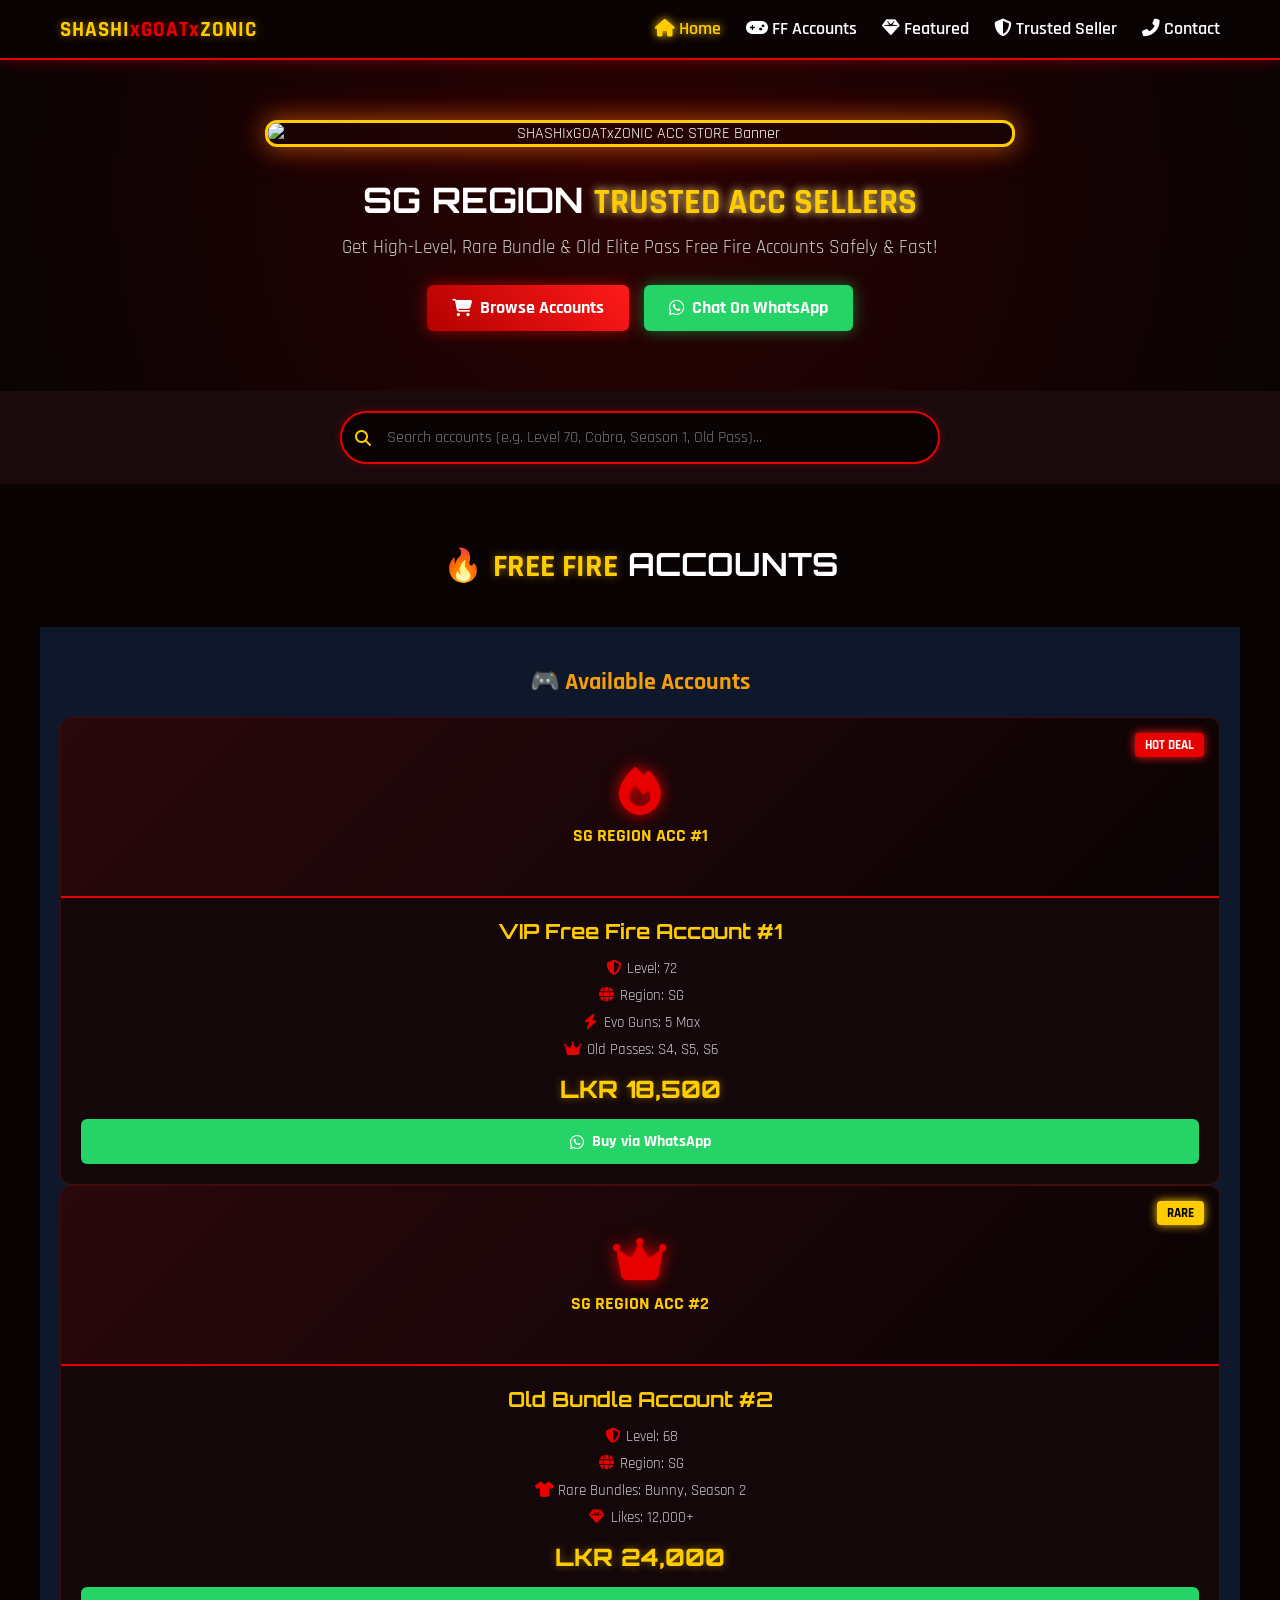
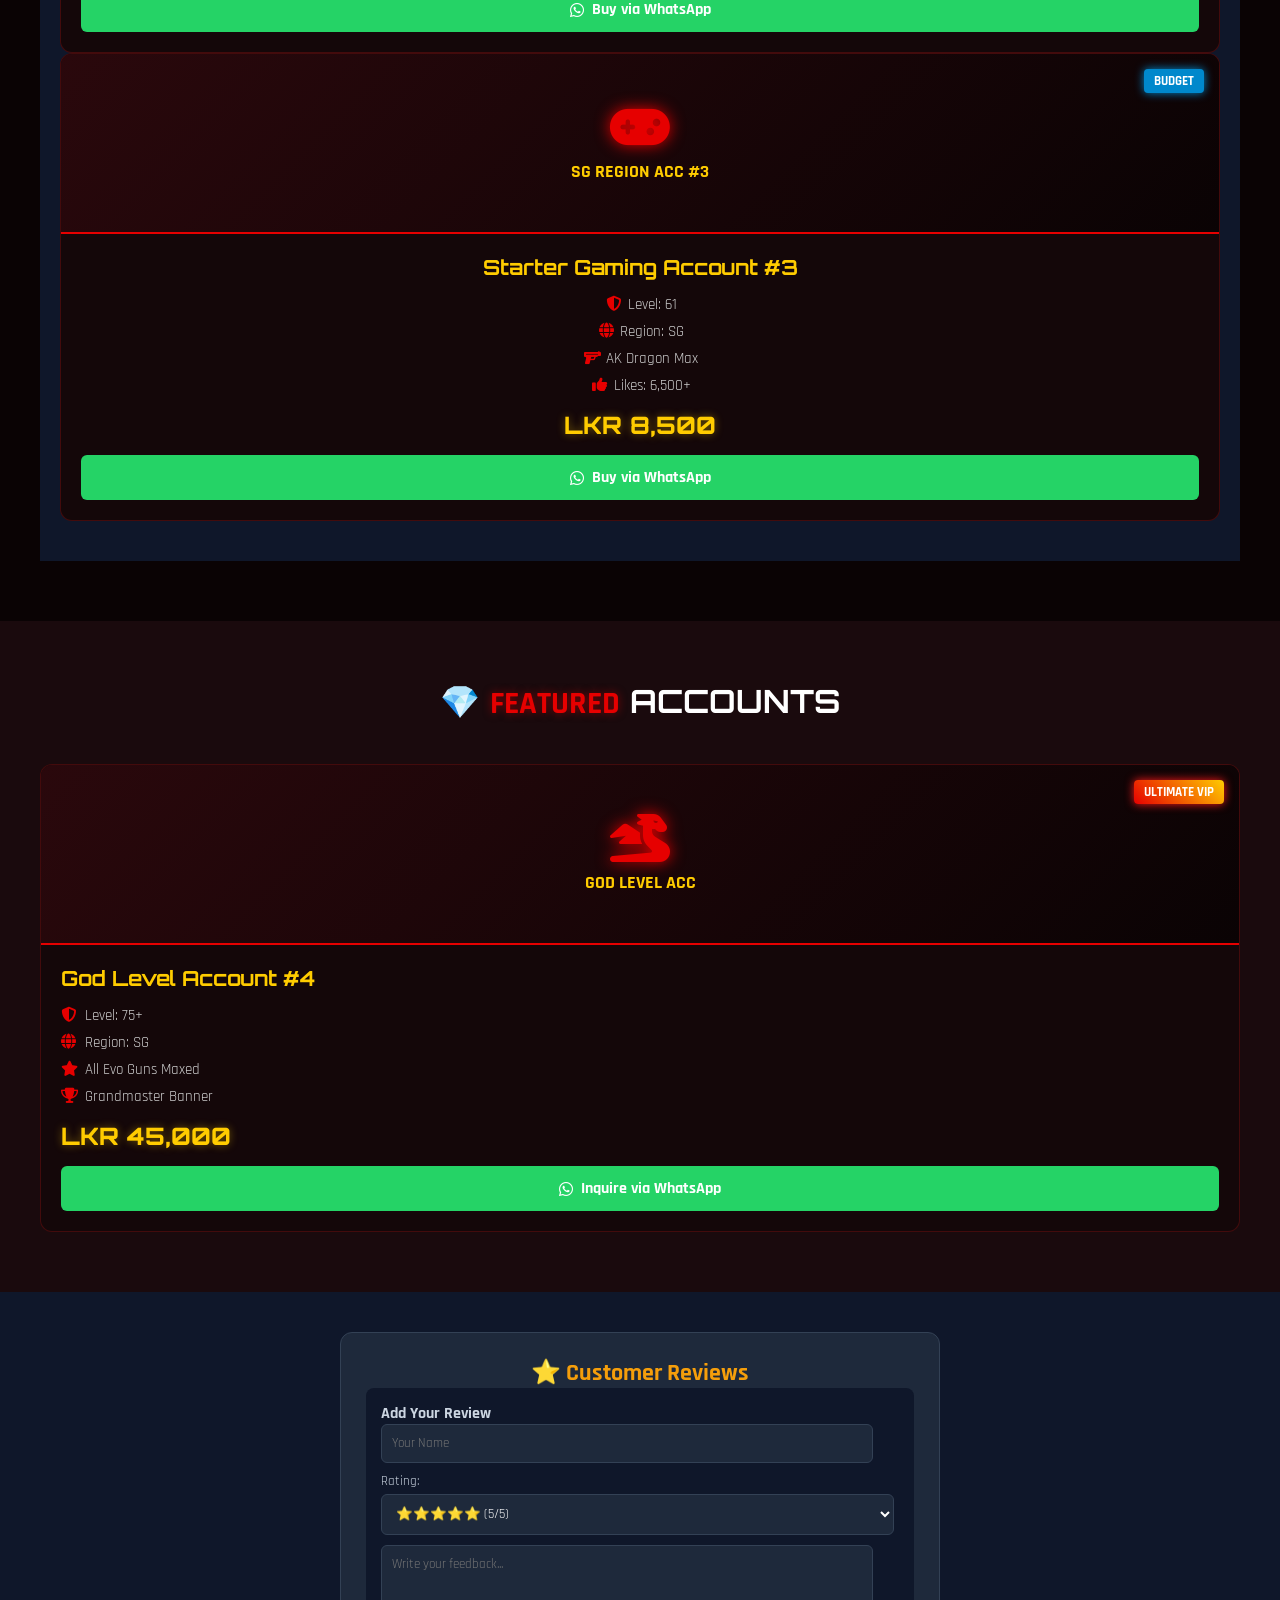
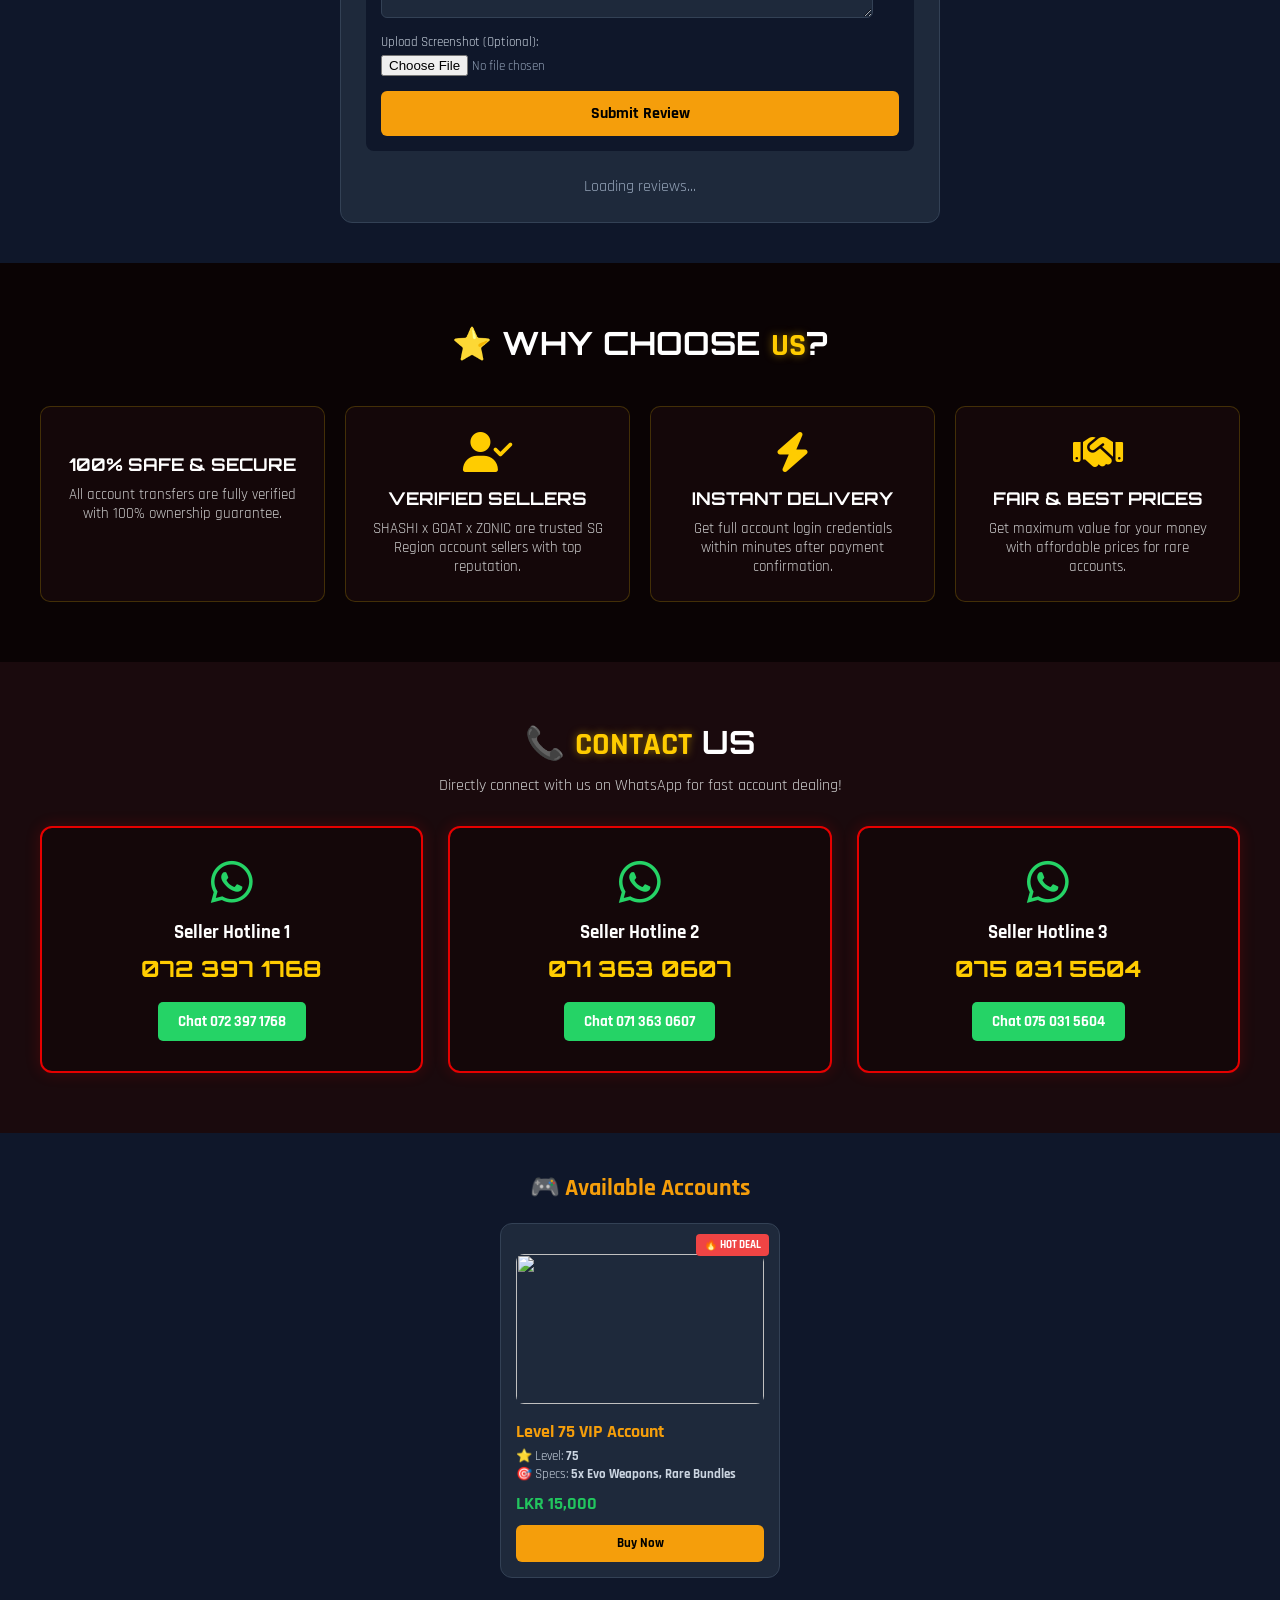
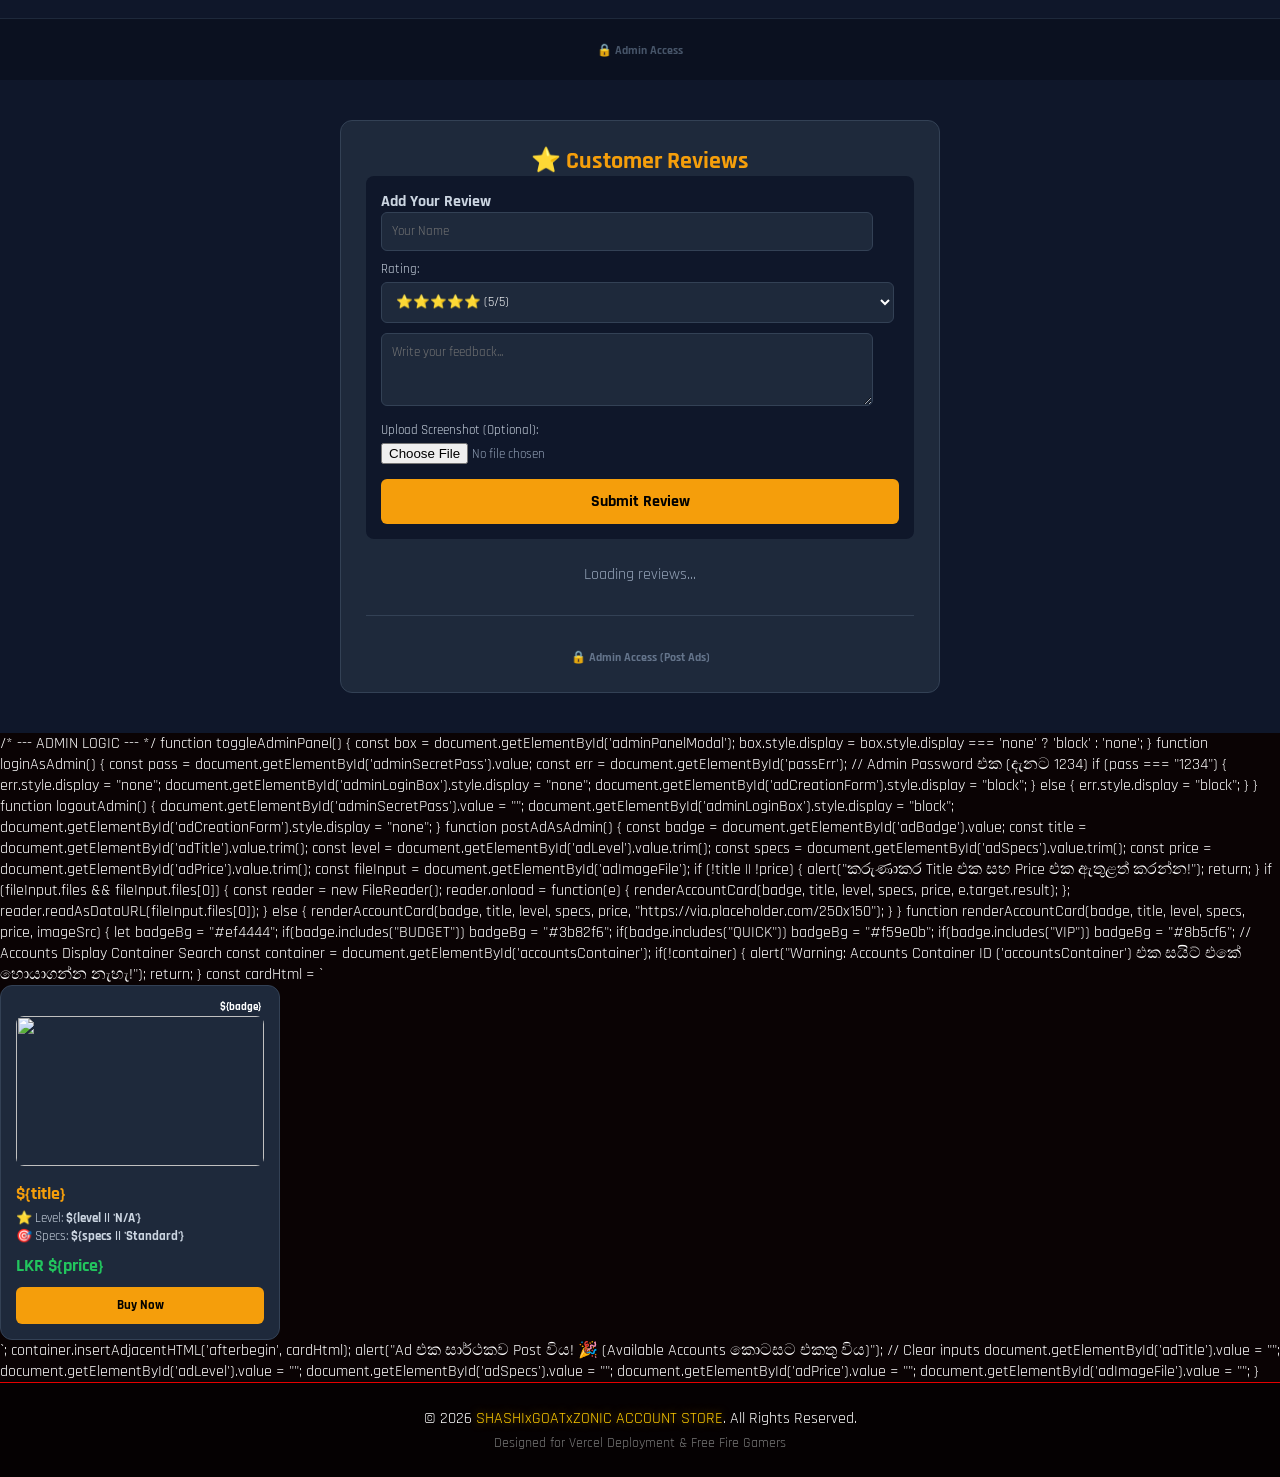
==== commit d521143b: "Update index.html" ====
--- a/index.html
+++ b/index.html
@@ -481,14 +481,13 @@
     document.getElementById('adImageFile').value = "";
 }
 </script>
-
-<!-- REVIEWS SECTION WITH ADMIN ACCESS -->
+<!-- REVIEWS & ADMIN SECTION -->
 <section id="reviews-section" style="padding: 40px 20px; background: #0f172a; font-family: sans-serif;">
     <div style="max-width: 600px; margin: 0 auto; background: #1e293b; padding: 25px; border-radius: 12px; border: 1px solid #334155; color: #fff;">
         
         <h2 style="color: #f59e0b; text-align: center; margin-top: 0;">⭐ Customer Reviews</h2>
 
-        <!-- Submit Review Form for Users -->
+        <!-- 1. Submit Review Form (For Public Users) -->
         <div style="background: #0f172a; padding: 15px; border-radius: 8px; margin-bottom: 25px;">
             <h3 style="margin-top: 0; font-size: 16px; color: #cbd5e1;">Add Your Review</h3>
 
@@ -508,26 +507,26 @@
             <label style="font-size: 13px; color: #cbd5e1; display: block; margin-bottom: 5px;">Upload Screenshot (Optional):</label>
             <input type="file" id="revImage" accept="image/*" style="background: transparent; border: none; color: #94a3b8; margin-bottom: 15px;">
 
-            <button onclick="submitReview()" id="subBtn" style="width: 100%; padding: 12px; background: #f59e0b; color: #000; border: none; font-weight: bold; border-radius: 6px; cursor: pointer; font-size: 16px;">Submit Review</button>
-        </div>
-
-        <!-- Reviews Display List -->
+            <button onclick="submitReviewToSheet()" id="subBtn" style="width: 100%; padding: 12px; background: #f59e0b; color: #000; border: none; font-weight: bold; border-radius: 6px; cursor: pointer; font-size: 16px;">Submit Review</button>
+        </div>
+
+        <!-- 2. Live Reviews Display Container -->
         <div id="reviewsContainer">
             <p style="text-align: center; color: #94a3b8;">Loading reviews...</p>
         </div>
 
-        <!-- HR SEPARATOR -->
+        <!-- SEPARATOR -->
         <hr style="border: 0; border-top: 1px solid #334155; margin: 30px 0;">
 
-        <!-- ADMIN ACCESS INSIDE REVIEWS SECTION -->
+        <!-- 3. Admin Access Button & Protected Form -->
         <div style="text-align: center;">
             <button onclick="toggleAdminPanel()" style="background: transparent; color: #64748b; border: none; font-size: 12px; cursor: pointer; font-weight: bold;">
-                🔒 Admin Access (Add Ads)
+                🔒 Admin Access (Post Ads)
             </button>
 
             <div id="adminPanelModal" style="display: none; margin-top: 15px; background: #0f172a; padding: 20px; border-radius: 8px; border: 1px solid #334155; text-align: left;">
                 
-                <!-- Admin Login -->
+                <!-- Admin Passcode Login -->
                 <div id="adminLoginBox">
                     <h4 style="color: #f59e0b; margin-top: 0; text-align: center;">🔐 Admin Passcode</h4>
                     <input type="password" id="adminSecretPass" placeholder="Enter Admin Password" style="width: 93%; padding: 10px; margin-bottom: 10px; border-radius: 6px; border: 1px solid #334155; background: #1e293b; color: #fff; text-align: center;">
@@ -574,10 +573,54 @@
     </div>
 </section>
 
-<!-- JAVASCRIPT LOGIC FOR REVIEWS & ADMIN -->
+<!-- JAVASCRIPT LOGIC -->
 <script>
-/* --- REVIEW LOGIC --- */
-function submitReview() {
+// 🌐 YOUR GOOGLE APPS SCRIPT URL CONNECTED HERE
+const SCRIPT_URL = "https://script.google.com/macros/s/AKfycbycq6ouqvN8ZnuxsWLlqhx-BmztRMBSCBhCCNHsGDrhFoEBLsD2fbYTeVUaGd7_ER__/exec";
+
+// Load Reviews when page opens
+window.onload = function() {
+    loadReviewsFromSheet();
+};
+
+/* --- GOOGLE SHEET REVIEW LOGIC --- */
+function loadReviewsFromSheet() {
+    const container = document.getElementById('reviewsContainer');
+    
+    fetch(SCRIPT_URL)
+        .then(res => res.json())
+        .then(data => {
+            if (!data || data.length === 0) {
+                container.innerHTML = '<p style="text-align: center; color: #94a3b8;">තවම Reviews නැත.</p>';
+                return;
+            }
+            container.innerHTML = ""; // Clear Loading Text
+            
+            // Show latest reviews at top
+            data.reverse().forEach(item => {
+                let stars = "⭐".repeat(parseInt(item.rating || 5));
+                let imgHtml = item.image ? <img src="${item.image}" style="max-width: 100%; height: 120px; object-fit: cover; border-radius: 6px; margin-top: 10px; border: 1px solid #334155;"> : "";
+
+                const cardHtml = `
+                    <div style="background: #0f172a; padding: 15px; border-radius: 8px; margin-bottom: 15px; border: 1px solid #334155; text-align: left;">
+                        <div style="display: flex; justify-content: space-between; align-items: center;">
+                            <strong style="color: #f59e0b; font-size: 16px;">${item.name}</strong>
+                            <span style="font-size: 14px;">${stars}</span>
+                        </div>
+                        <p style="margin: 8px 0; font-size: 14px; color: #cbd5e1; line-height: 1.4;">${item.comment}</p>
+                        ${imgHtml}
+                    </div>
+                `;
+                container.insertAdjacentHTML('beforeend', cardHtml);
+            });
+        })
+        .catch(err => {
+            console.error(err);
+            container.innerHTML = '<p style="text-align: center; color: #ef4444;">Reviews Load කිරීමට නොහැකි විය.</p>';
+        });
+}
+
+function submitReviewToSheet() {
     const name = document.getElementById('revName').value.trim();
     const rating = document.getElementById('revRating').value;
     const comment = document.getElementById('revComment').value.trim();
@@ -585,57 +628,59 @@
     const subBtn = document.getElementById('subBtn');
 
     if (!name || !comment) {
-        alert("කරුණාකර ඔබේ නම (Your Name) සහ අදහස (Feedback) ඇතුළත් කරන්න!");
+        alert("කරුණාකර ඔබේ නම සහ Feedback එක ඇතුළත් කරන්න!");
         return;
     }
 
-    subBtn.innerText = "Submitting...";
+    subBtn.innerText = "Saving to Database...";
     subBtn.disabled = true;
 
     if (imageInput.files && imageInput.files[0]) {
         const reader = new FileReader();
         reader.onload = function(e) {
-            displayReviewCard(name, rating, comment, e.target.result);
+            sendDataToSheet(name, rating, comment, e.target.result);
         };
         reader.readAsDataURL(imageInput.files[0]);
     } else {
-        displayReviewCard(name, rating, comment, null);
-    }
-}
-
-function displayReviewCard(name, rating, comment, imgSrc) {
-    const container = document.getElementById('reviewsContainer');
+        sendDataToSheet(name, rating, comment, "");
+    }
+}
+
+function sendDataToSheet(name, rating, comment, imageBase64) {
     const subBtn = document.getElementById('subBtn');
 
-    let stars = "⭐".repeat(parseInt(rating));
-    let imgHtml = imgSrc ? <img src="${imgSrc}" style="max-width: 100%; height: 120px; object-fit: cover; border-radius: 6px; margin-top: 10px; border: 1px solid #334155;"> : "";
-
-    const reviewCardHtml = `
-        <div style="background: #0f172a; padding: 15px; border-radius: 8px; margin-bottom: 15px; border: 1px solid #334155; text-align: left;">
-            <div style="display: flex; justify-content: space-between; align-items: center;">
-                <strong style="color: #f59e0b; font-size: 16px;">${name}</strong>
-                <span style="font-size: 14px;">${stars}</span>
-            </div>
-            <p style="margin: 8px 0; font-size: 14px; color: #cbd5e1; line-height: 1.4;">${comment}</p>
-            ${imgHtml}
-        </div>
-    `;
-
-    if (container.innerHTML.includes("Loading reviews...")) {
-        container.innerHTML = "";
-    }
-
-    container.insertAdjacentHTML('afterbegin', reviewCardHtml);
-    alert("ඔබගේ Review එක සාර්ථකව එකතු විය! Thank you ❤️");
-
-    document.getElementById('revName').value = "";
-    document.getElementById('revComment').value = "";
-    document.getElementById('revImage').value = "";
-    subBtn.innerText = "Submit Review";
-    subBtn.disabled = false;
-}
-
-/* --- ADMIN LOGIC --- */
+    const payload = {
+        name: name,
+        rating: rating,
+        comment: comment,
+        image: imageBase64
+    };
+
+    fetch(SCRIPT_URL, {
+        method: 'POST',
+        mode: 'no-cors',
+        headers: { 'Content-Type': 'application/json' },
+        body: JSON.stringify(payload)
+    })
+    .then(() => {
+        alert("ඔබගේ Review එක සාර්ථකව Google Database එකට එකතු විය! 🎉");
+        document.getElementById('revName').value = "";
+        document.getElementById('revComment').value = "";
+        document.getElementById('revImage').value = "";
+        subBtn.innerText = "Submit Review";
+        subBtn.disabled = false;
+        
+        // Refresh review list after 1.5s
+        setTimeout(loadReviewsFromSheet, 1500);
+    })
+    .catch(err => {
+        alert("Error submitting review.");
+        subBtn.innerText = "Submit Review";
+        subBtn.disabled = false;
+    });
+}
+
+/* --- ADMIN PANEL LOGIC --- */
 function toggleAdminPanel() {
     const box = document.getElementById('adminPanelModal');
     box.style.display = box.style.display === 'none' ? 'block' : 'none';
@@ -645,7 +690,7 @@
     const pass = document.getElementById('adminSecretPass').value;
     const err = document.getElementById('passErr');
     
-    // Admin Password එක (දැනට 1234)
+    // Passcode: 1234
     if (pass === "1234") { 
         err.style.display = "none";
         document.getElementById('adminLoginBox').style.display = "none";
@@ -691,11 +736,10 @@
     if(badge.includes("QUICK")) badgeBg = "#f59e0b"; 
     if(badge.includes("VIP")) badgeBg = "#8b5cf6"; 
 
-    // Accounts Display Container Search
     const container = document.getElementById('accountsContainer');
     
     if(!container) {
-        alert("Warning: Accounts Container ID ('accountsContainer') එක සයිට් එකේ හොයාගන්න නැහැ!");
+        alert("Warning: Accounts Container ('accountsContainer') නොමැත!");
         return;
     }
 
@@ -712,6 +756,92 @@
     `;
 
     container.insertAdjacentHTML('afterbegin', cardHtml);
+    alert("Ad එක සාර්ථකව Post විය! 🎉");
+
+    document.getElementById('adTitle').value = "";
+    document.getElementById('adLevel').value = "";
+    document.getElementById('adSpecs').value = "";
+    document.getElementById('adPrice').value = "";
+    document.getElementById('adImageFile').value = "";
+}
+</script>
+/* --- ADMIN LOGIC --- */
+function toggleAdminPanel() {
+    const box = document.getElementById('adminPanelModal');
+    box.style.display = box.style.display === 'none' ? 'block' : 'none';
+}
+
+function loginAsAdmin() {
+    const pass = document.getElementById('adminSecretPass').value;
+    const err = document.getElementById('passErr');
+    
+    // Admin Password එක (දැනට 1234)
+    if (pass === "1234") { 
+        err.style.display = "none";
+        document.getElementById('adminLoginBox').style.display = "none";
+        document.getElementById('adCreationForm').style.display = "block";
+    } else {
+        err.style.display = "block";
+    }
+}
+
+function logoutAdmin() {
+    document.getElementById('adminSecretPass').value = "";
+    document.getElementById('adminLoginBox').style.display = "block";
+    document.getElementById('adCreationForm').style.display = "none";
+}
+
+function postAdAsAdmin() {
+    const badge = document.getElementById('adBadge').value;
+    const title = document.getElementById('adTitle').value.trim();
+    const level = document.getElementById('adLevel').value.trim();
+    const specs = document.getElementById('adSpecs').value.trim();
+    const price = document.getElementById('adPrice').value.trim();
+    const fileInput = document.getElementById('adImageFile');
+
+    if (!title || !price) {
+        alert("කරුණාකර Title එක සහ Price එක ඇතුළත් කරන්න!");
+        return;
+    }
+
+    if (fileInput.files && fileInput.files[0]) {
+        const reader = new FileReader();
+        reader.onload = function(e) {
+            renderAccountCard(badge, title, level, specs, price, e.target.result);
+        };
+        reader.readAsDataURL(fileInput.files[0]);
+    } else {
+        renderAccountCard(badge, title, level, specs, price, "https://via.placeholder.com/250x150");
+    }
+}
+
+function renderAccountCard(badge, title, level, specs, price, imageSrc) {
+    let badgeBg = "#ef4444"; 
+    if(badge.includes("BUDGET")) badgeBg = "#3b82f6"; 
+    if(badge.includes("QUICK")) badgeBg = "#f59e0b"; 
+    if(badge.includes("VIP")) badgeBg = "#8b5cf6"; 
+
+    // Accounts Display Container Search
+    const container = document.getElementById('accountsContainer');
+    
+    if(!container) {
+        alert("Warning: Accounts Container ID ('accountsContainer') එක සයිට් එකේ හොයාගන්න නැහැ!");
+        return;
+    }
+
+    const cardHtml = `
+        <div class="acc-card" style="background: #1e293b; width: 280px; padding: 15px; border-radius: 12px; border: 1px solid #334155; position: relative; text-align: left; color: #fff;">
+            <span style="position: absolute; top: 10px; right: 10px; background: ${badgeBg}; color: #fff; padding: 4px 8px; border-radius: 4px; font-size: 11px; font-weight: bold;">${badge}</span>
+            <img src="${imageSrc}" style="width: 100%; border-radius: 8px; margin-top: 15px; height: 150px; object-fit: cover;">
+            <h3 style="margin: 10px 0 5px 0; color: #f59e0b; font-size: 18px;">${title}</h3>
+            <p style="margin: 2px 0; font-size: 13px; color: #cbd5e1;">⭐ Level: <strong>${level || 'N/A'}</strong></p>
+            <p style="margin: 2px 0; font-size: 13px; color: #cbd5e1;">🎯 Specs: <strong>${specs || 'Standard'}</strong></p>
+            <h4 style="color: #22c55e; margin: 10px 0; font-size: 18px;">LKR ${price}</h4>
+            <button onclick="alert('Contacting Admin...')" style="width: 100%; padding: 10px; background: #f59e0b; color: #000; font-weight: bold; border: none; border-radius: 6px; cursor: pointer;">Buy Now</button>
+        </div>
+    `;
+
+    container.insertAdjacentHTML('afterbegin', cardHtml);
     alert("Ad එක සාර්ථකව Post විය! 🎉 (Available Accounts කොටසට එකතු විය)");
 
     // Clear inputs
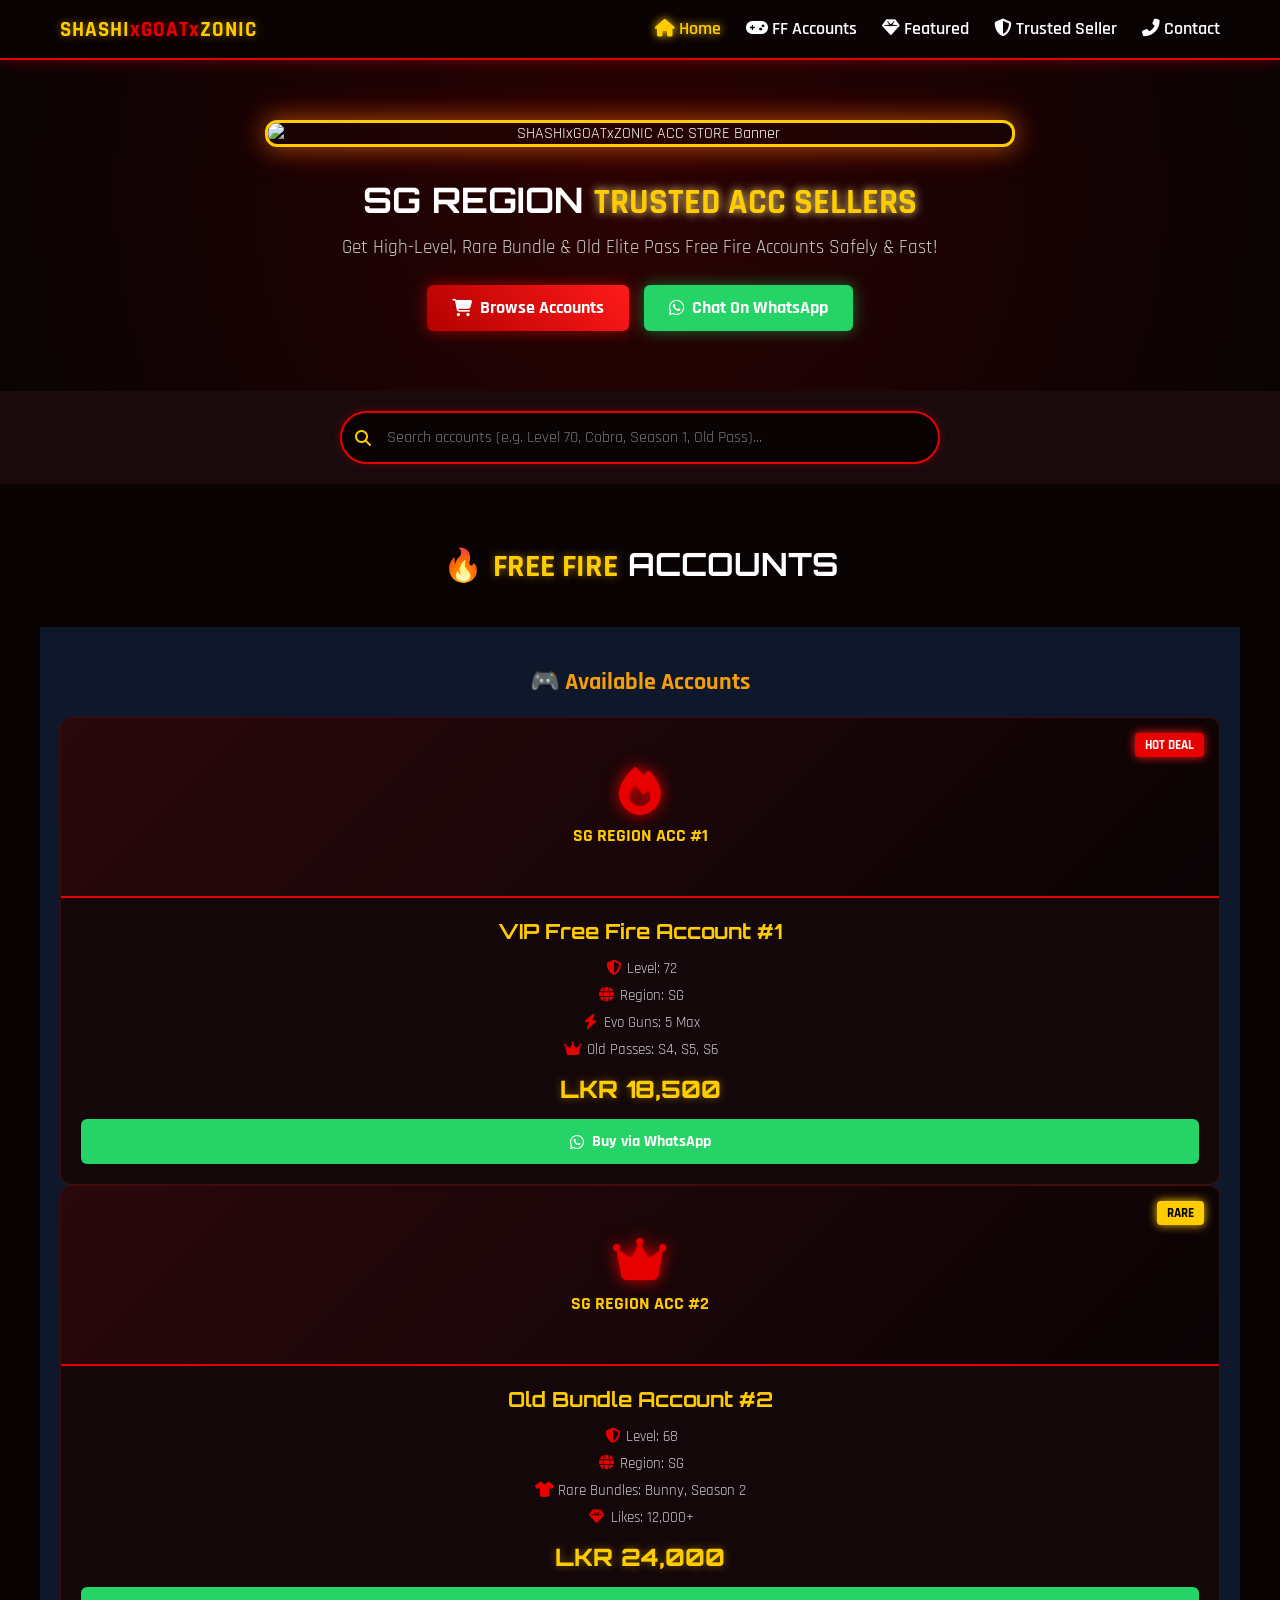
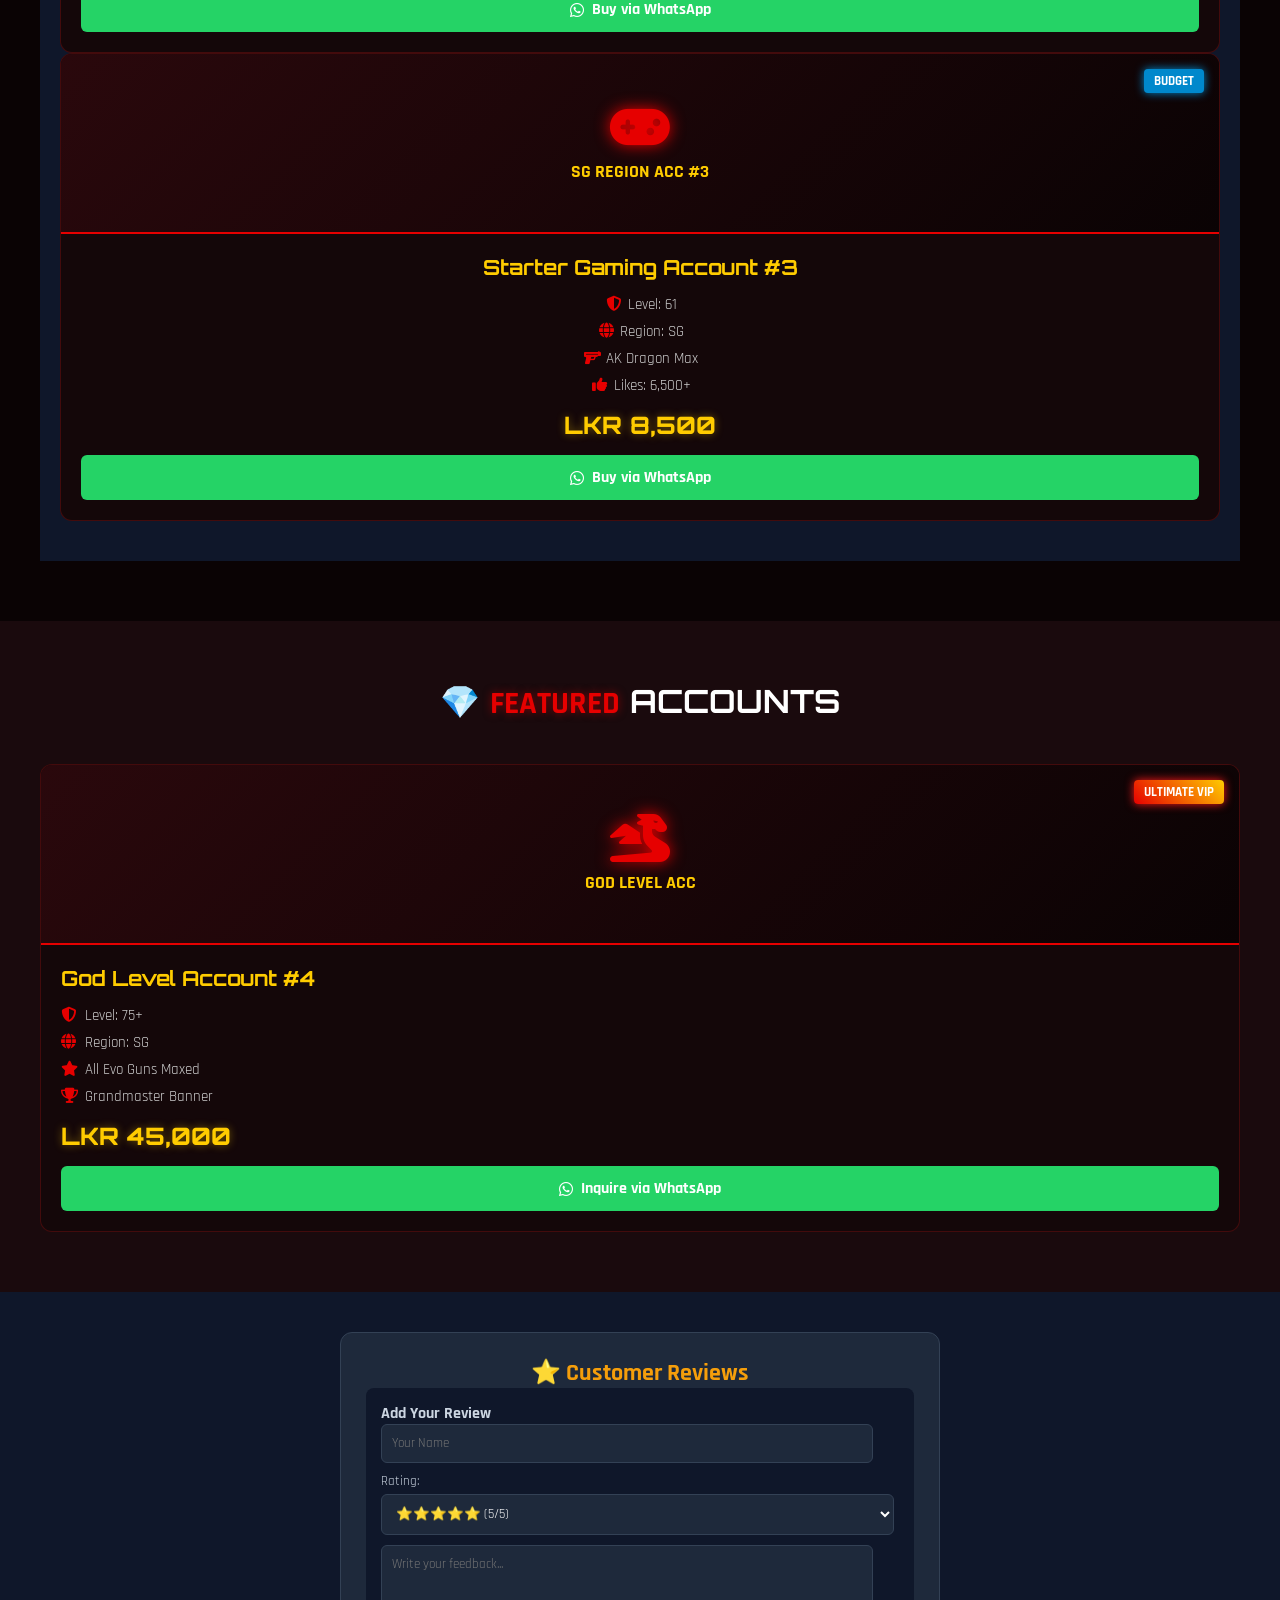
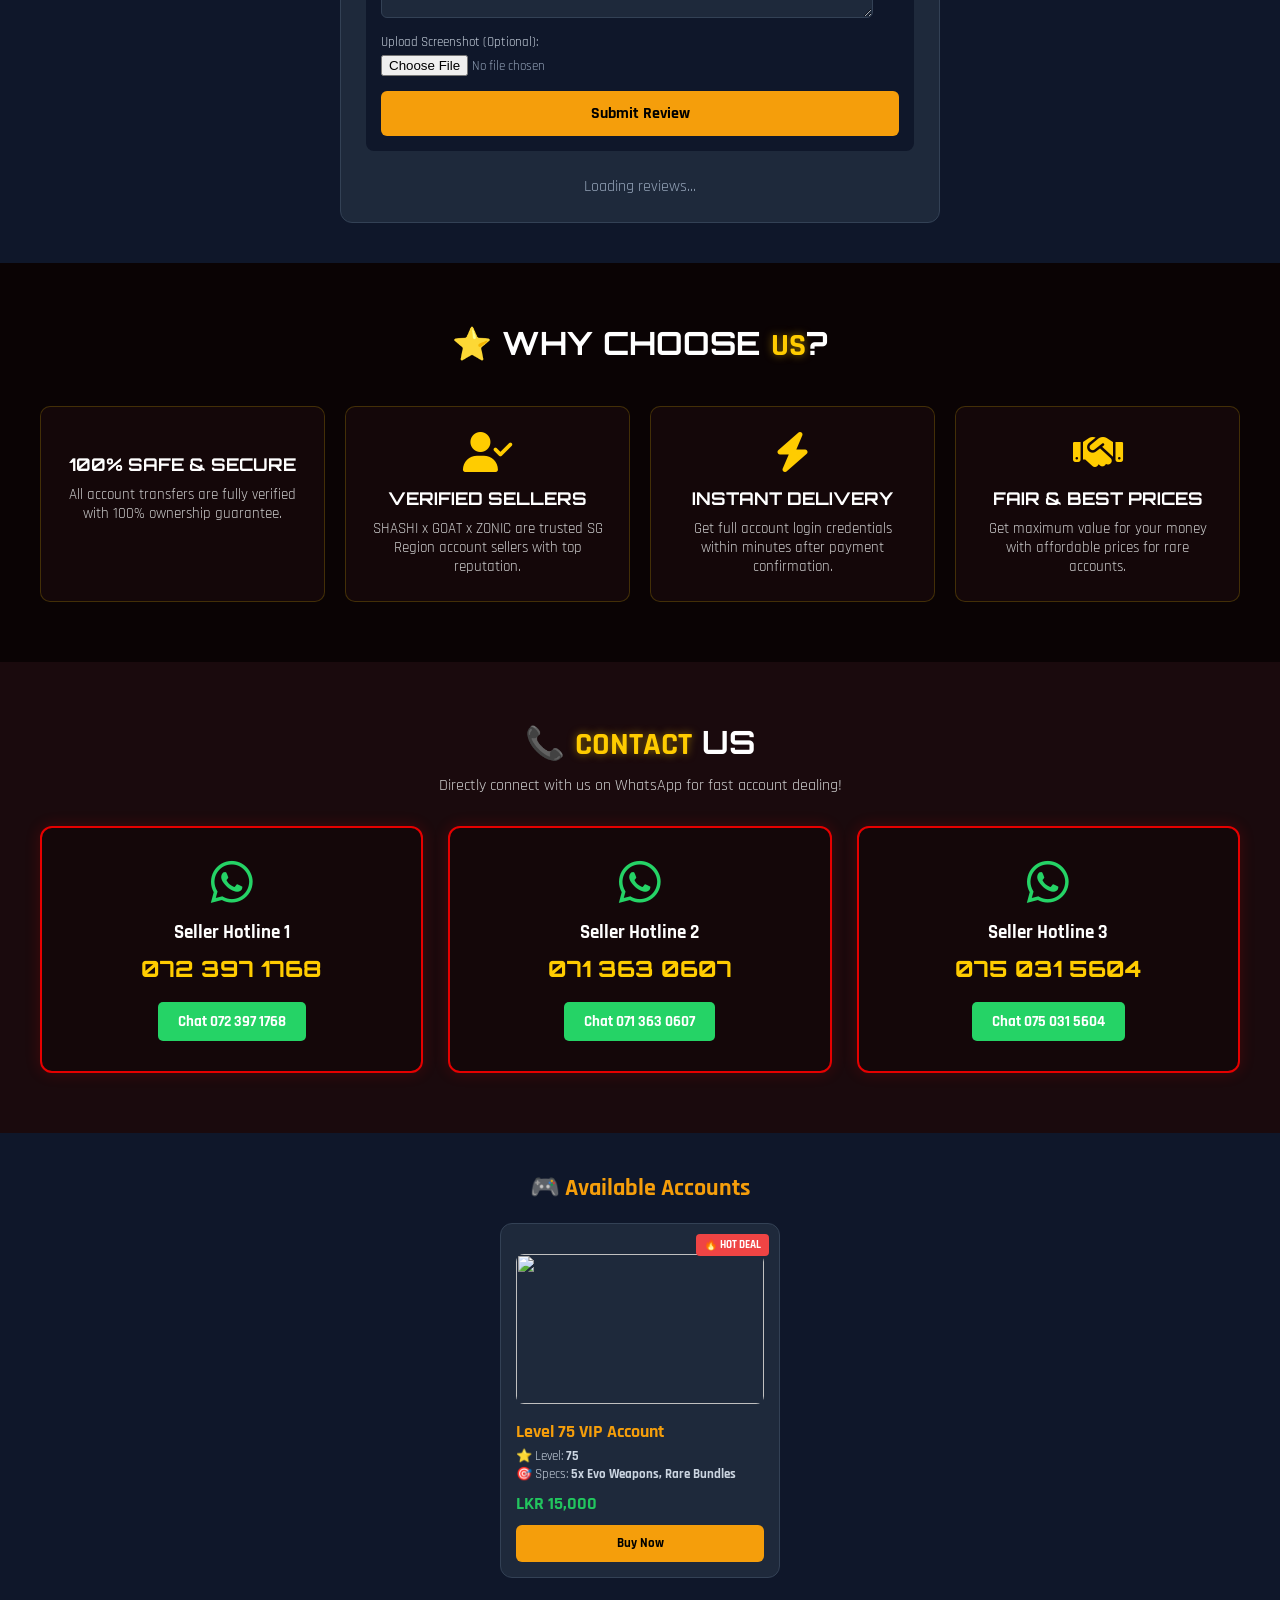
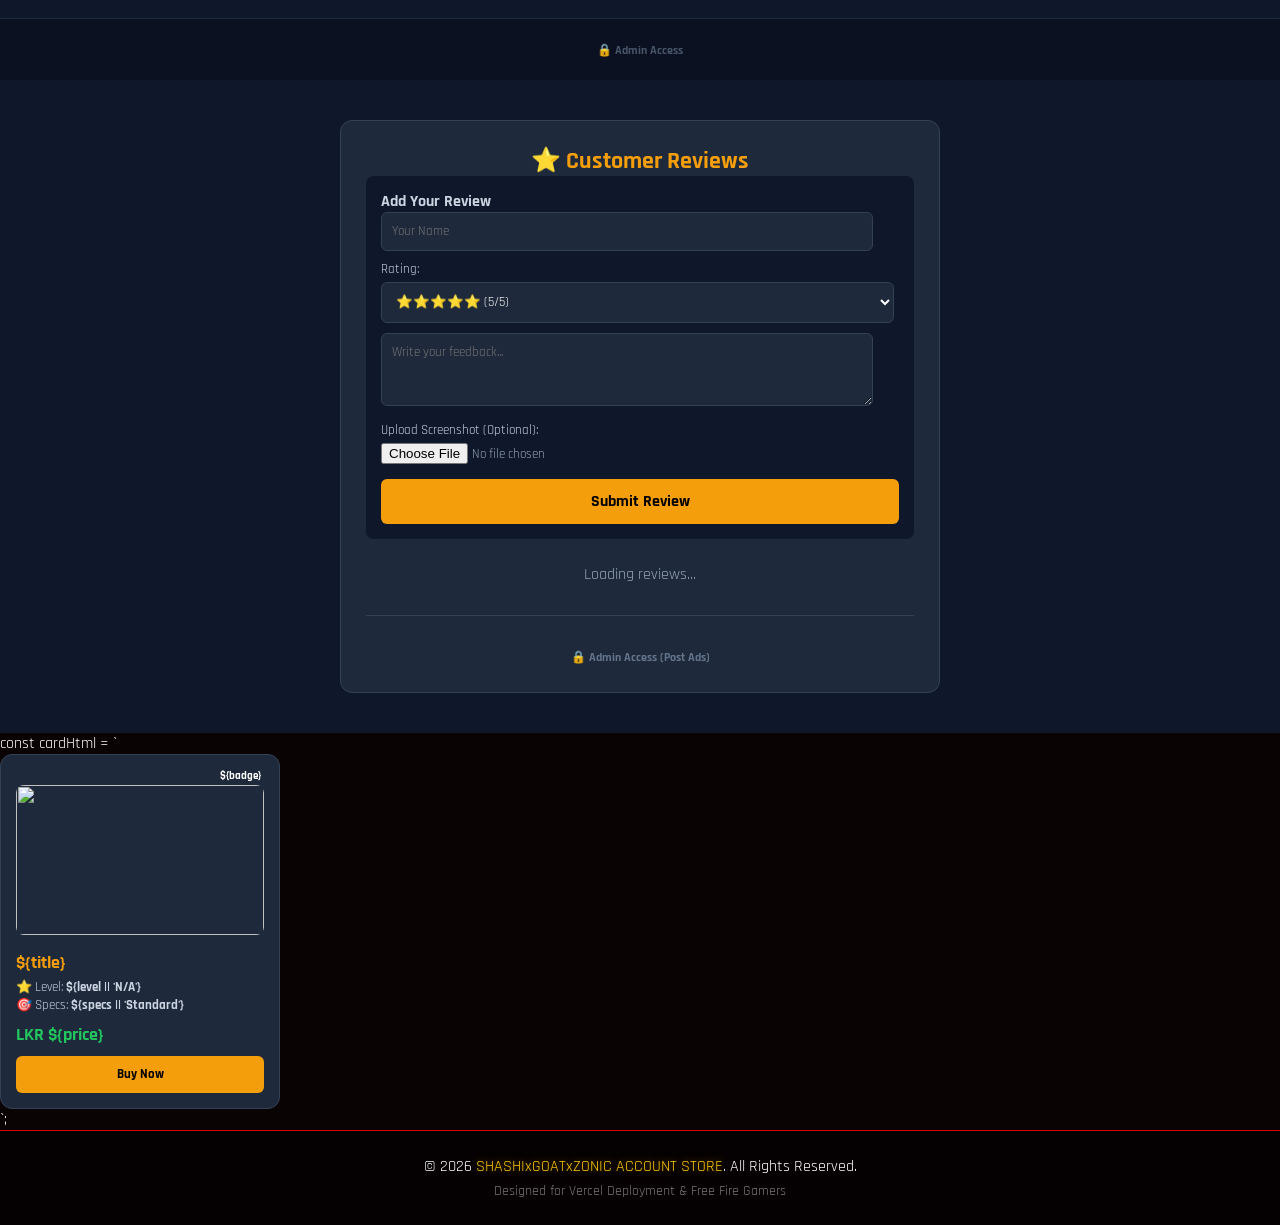
==== commit 46b4fd2c: "Update index.html" ====
--- a/index.html
+++ b/index.html
@@ -765,69 +765,7 @@
     document.getElementById('adImageFile').value = "";
 }
 </script>
-/* --- ADMIN LOGIC --- */
-function toggleAdminPanel() {
-    const box = document.getElementById('adminPanelModal');
-    box.style.display = box.style.display === 'none' ? 'block' : 'none';
-}
-
-function loginAsAdmin() {
-    const pass = document.getElementById('adminSecretPass').value;
-    const err = document.getElementById('passErr');
-    
-    // Admin Password එක (දැනට 1234)
-    if (pass === "1234") { 
-        err.style.display = "none";
-        document.getElementById('adminLoginBox').style.display = "none";
-        document.getElementById('adCreationForm').style.display = "block";
-    } else {
-        err.style.display = "block";
-    }
-}
-
-function logoutAdmin() {
-    document.getElementById('adminSecretPass').value = "";
-    document.getElementById('adminLoginBox').style.display = "block";
-    document.getElementById('adCreationForm').style.display = "none";
-}
-
-function postAdAsAdmin() {
-    const badge = document.getElementById('adBadge').value;
-    const title = document.getElementById('adTitle').value.trim();
-    const level = document.getElementById('adLevel').value.trim();
-    const specs = document.getElementById('adSpecs').value.trim();
-    const price = document.getElementById('adPrice').value.trim();
-    const fileInput = document.getElementById('adImageFile');
-
-    if (!title || !price) {
-        alert("කරුණාකර Title එක සහ Price එක ඇතුළත් කරන්න!");
-        return;
-    }
-
-    if (fileInput.files && fileInput.files[0]) {
-        const reader = new FileReader();
-        reader.onload = function(e) {
-            renderAccountCard(badge, title, level, specs, price, e.target.result);
-        };
-        reader.readAsDataURL(fileInput.files[0]);
-    } else {
-        renderAccountCard(badge, title, level, specs, price, "https://via.placeholder.com/250x150");
-    }
-}
-
-function renderAccountCard(badge, title, level, specs, price, imageSrc) {
-    let badgeBg = "#ef4444"; 
-    if(badge.includes("BUDGET")) badgeBg = "#3b82f6"; 
-    if(badge.includes("QUICK")) badgeBg = "#f59e0b"; 
-    if(badge.includes("VIP")) badgeBg = "#8b5cf6"; 
-
-    // Accounts Display Container Search
-    const container = document.getElementById('accountsContainer');
-    
-    if(!container) {
-        alert("Warning: Accounts Container ID ('accountsContainer') එක සයිට් එකේ හොයාගන්න නැහැ!");
-        return;
-    }
+
 
     const cardHtml = `
         <div class="acc-card" style="background: #1e293b; width: 280px; padding: 15px; border-radius: 12px; border: 1px solid #334155; position: relative; text-align: left; color: #fff;">
@@ -841,16 +779,7 @@
         </div>
     `;
 
-    container.insertAdjacentHTML('afterbegin', cardHtml);
-    alert("Ad එක සාර්ථකව Post විය! 🎉 (Available Accounts කොටසට එකතු විය)");
-
-    // Clear inputs
-    document.getElementById('adTitle').value = "";
-    document.getElementById('adLevel').value = "";
-    document.getElementById('adSpecs').value = "";
-    document.getElementById('adPrice').value = "";
-    document.getElementById('adImageFile').value = "";
-}
+ 
 </script>
 
     
